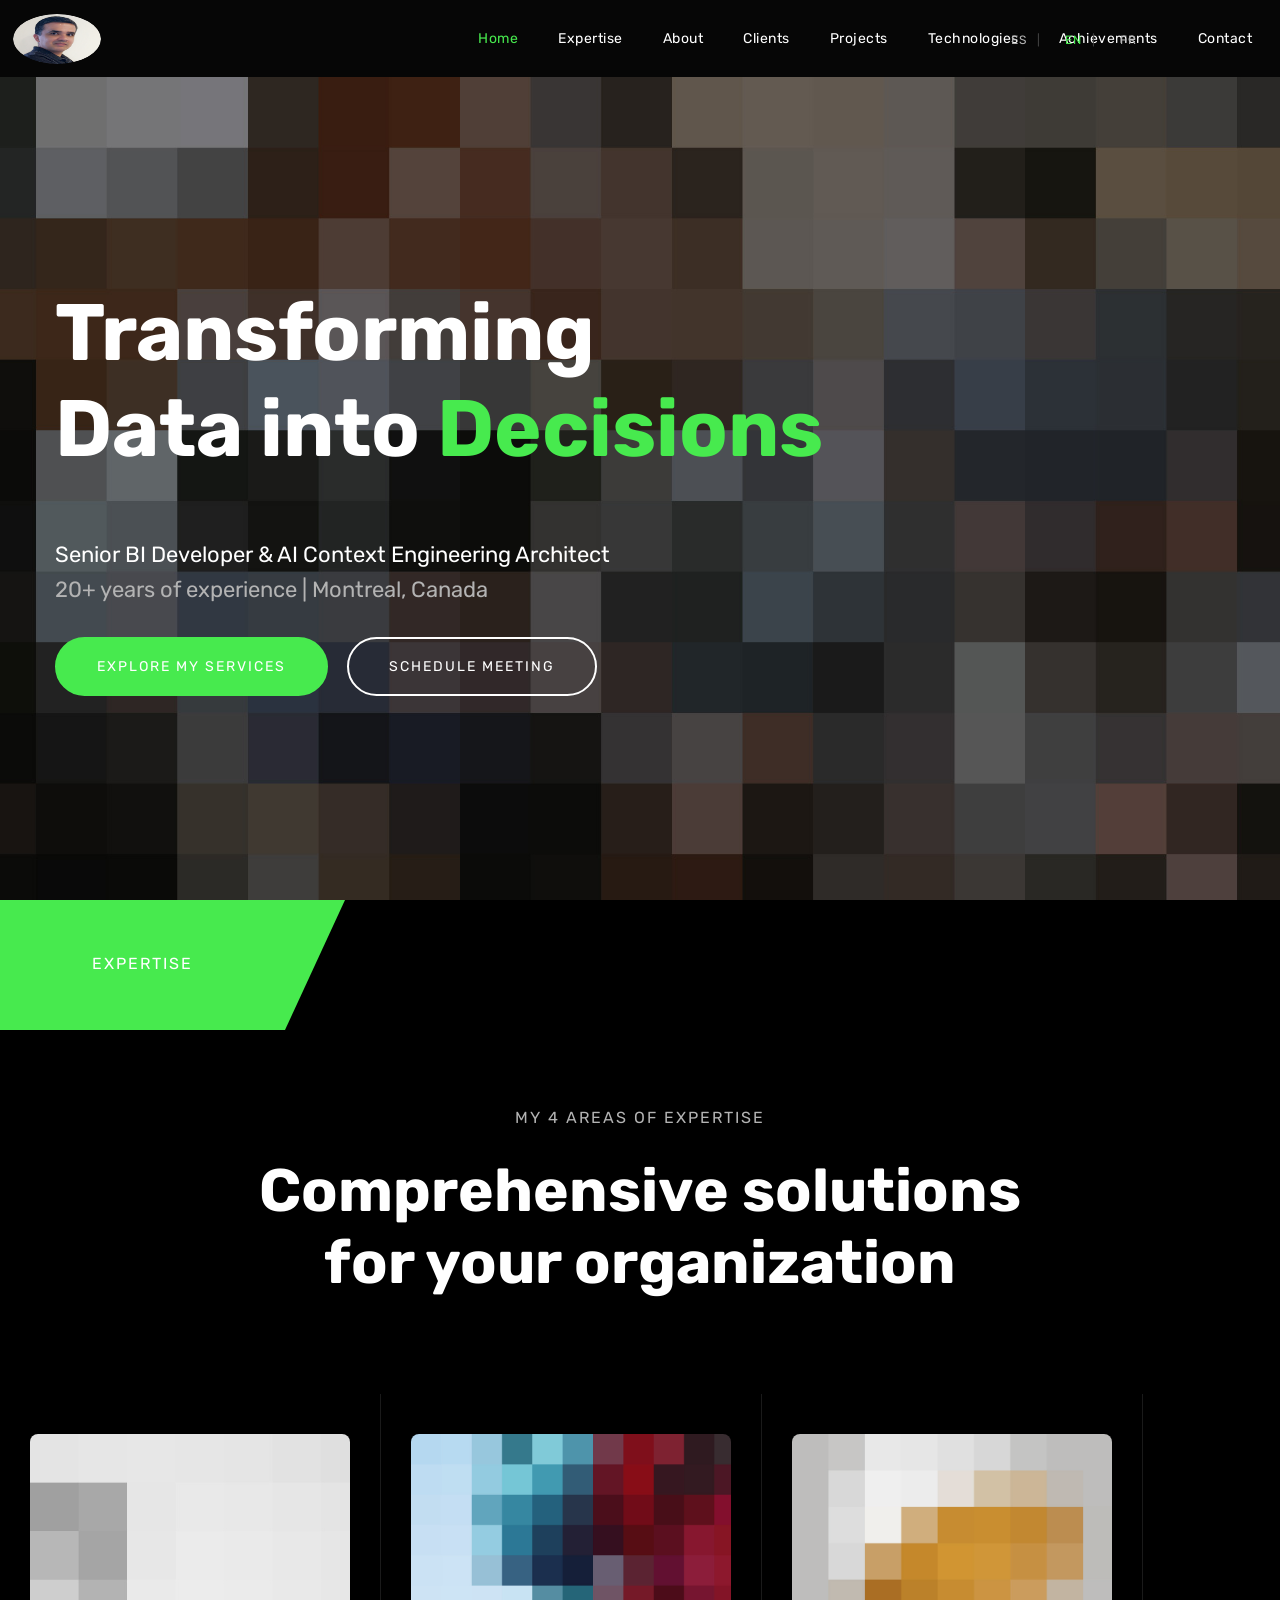
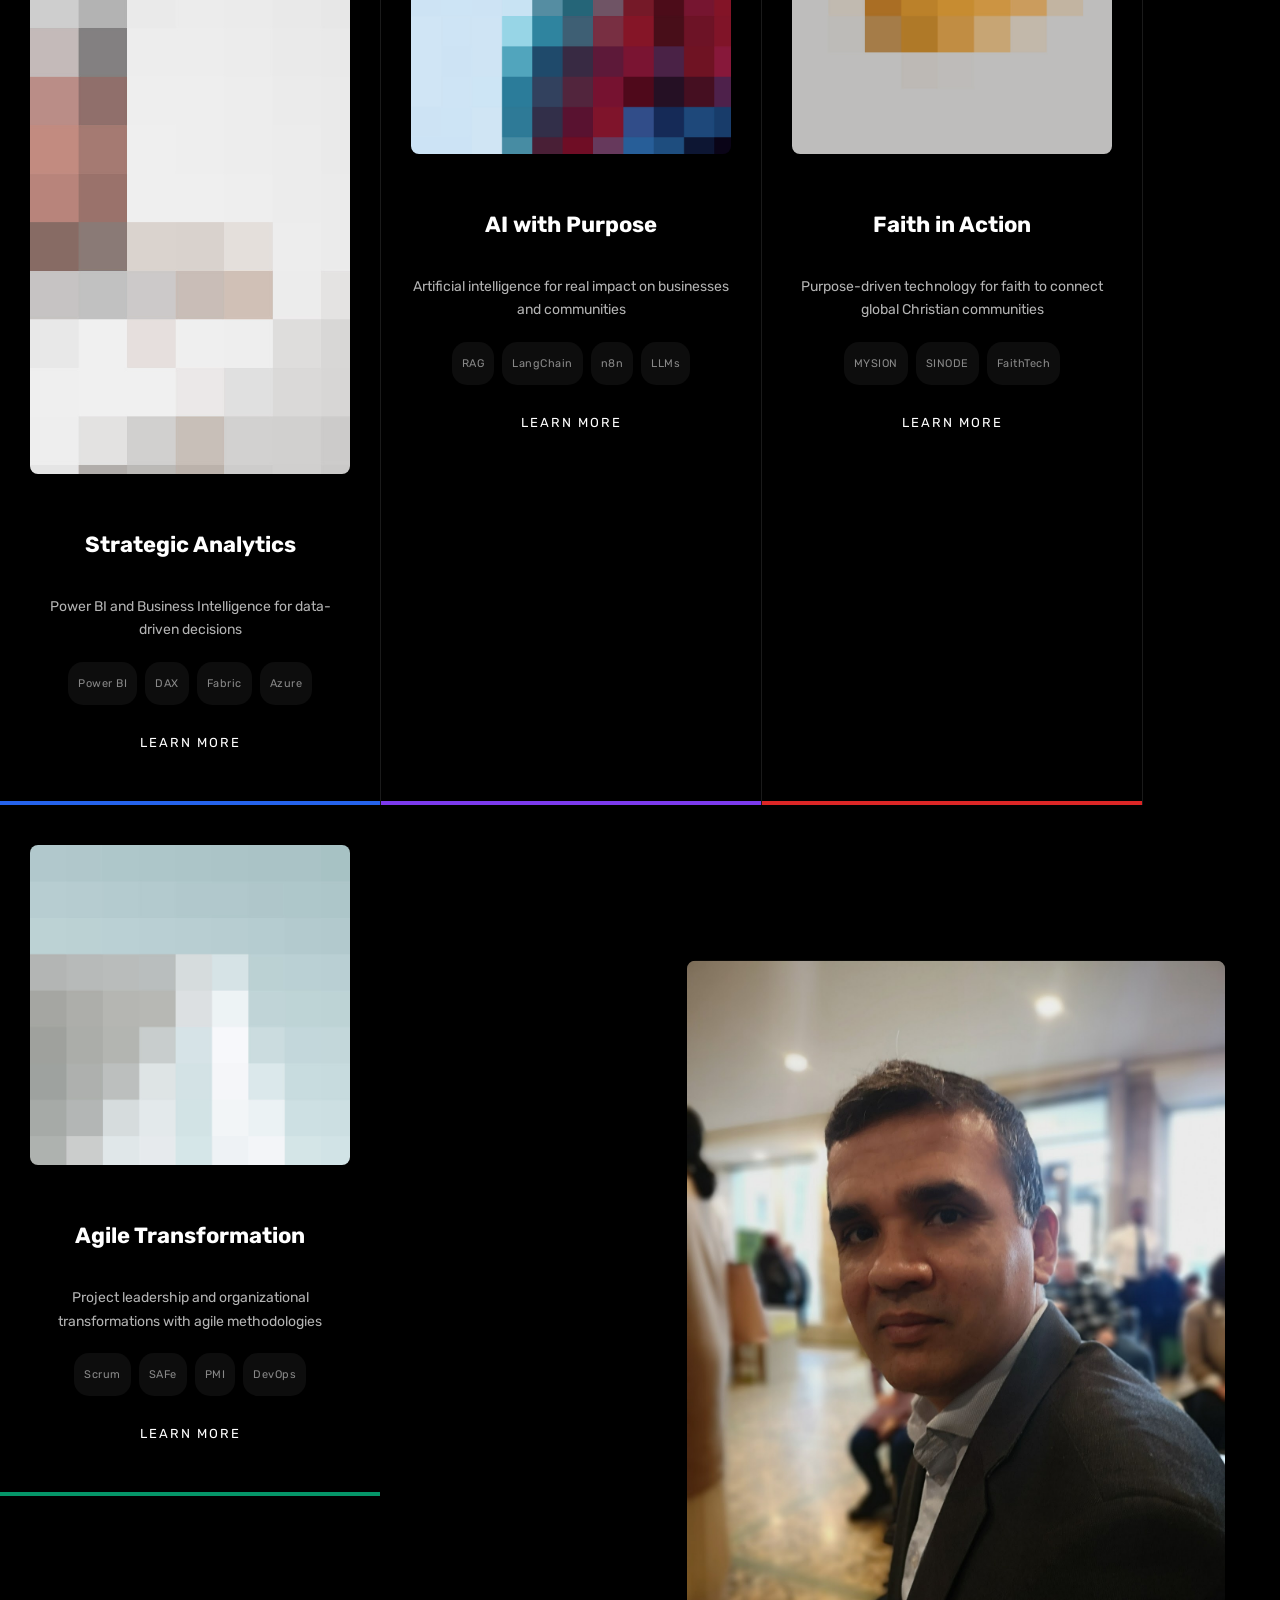
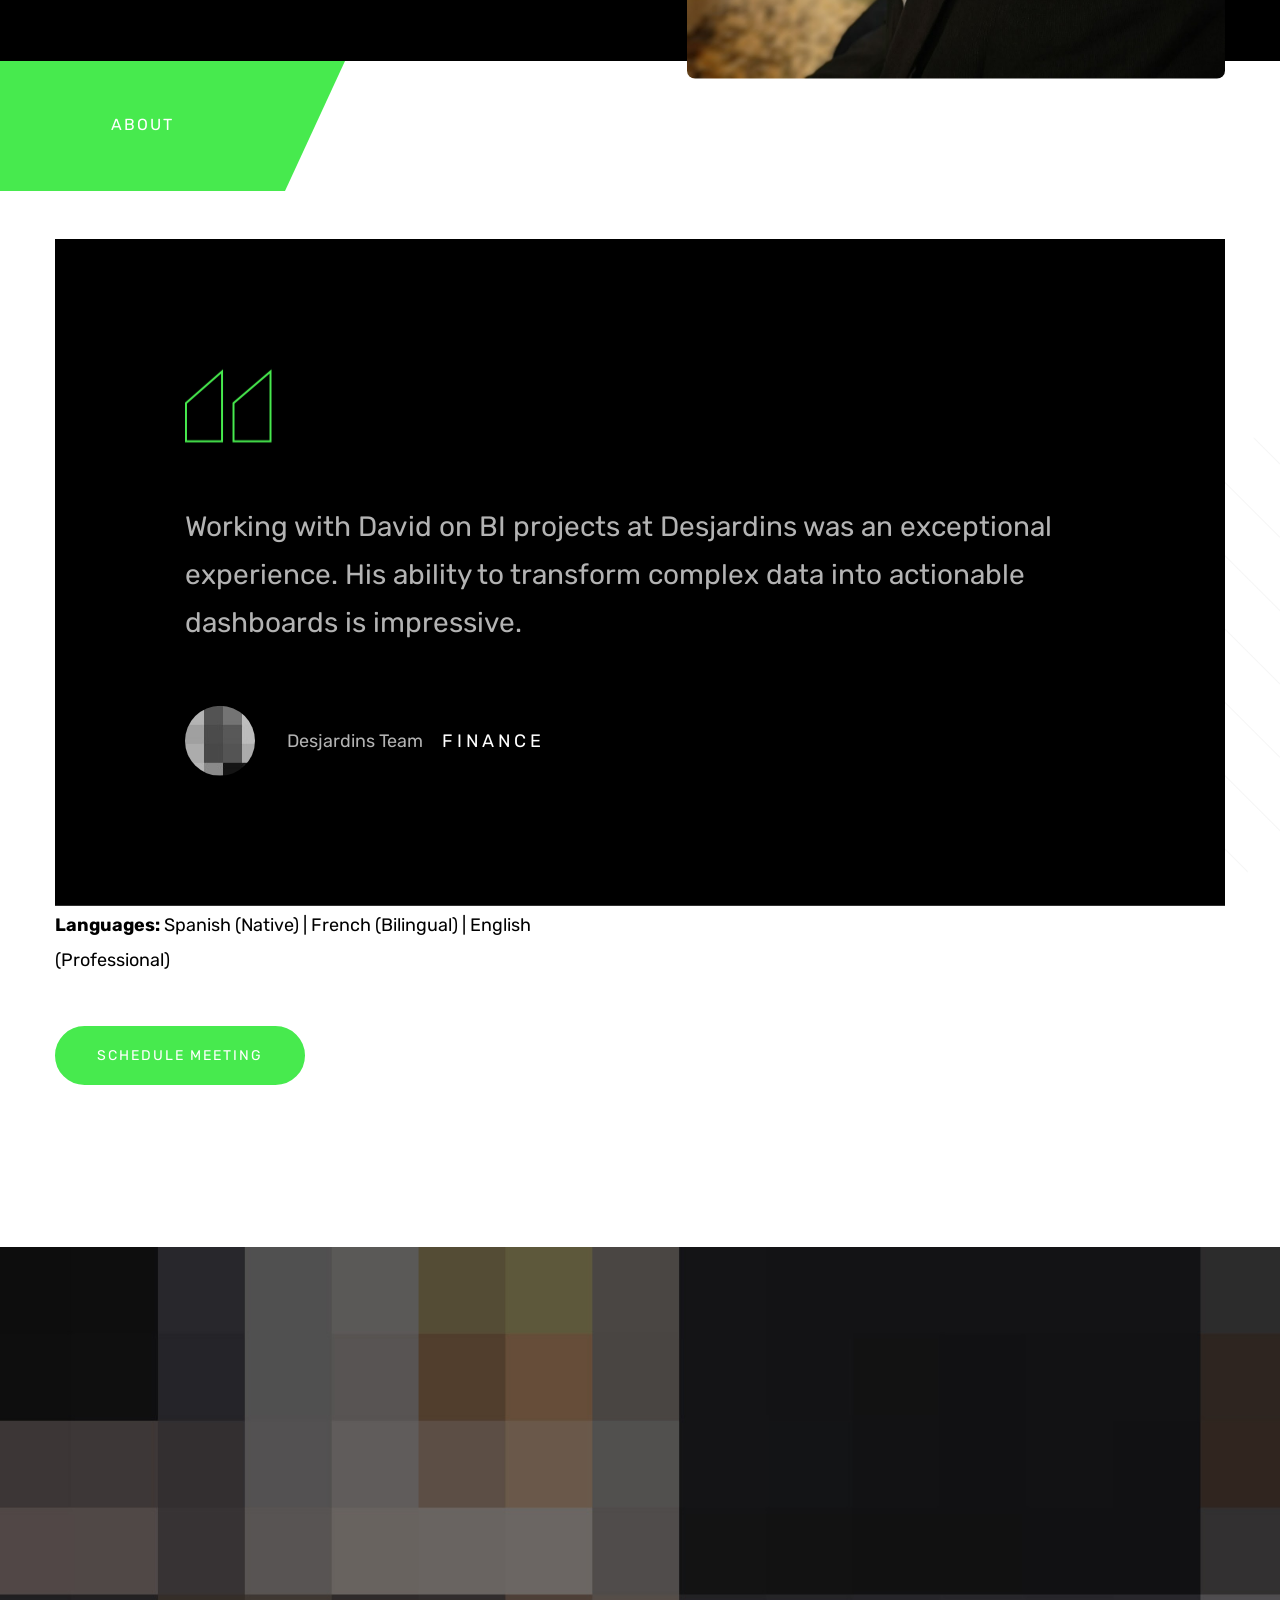
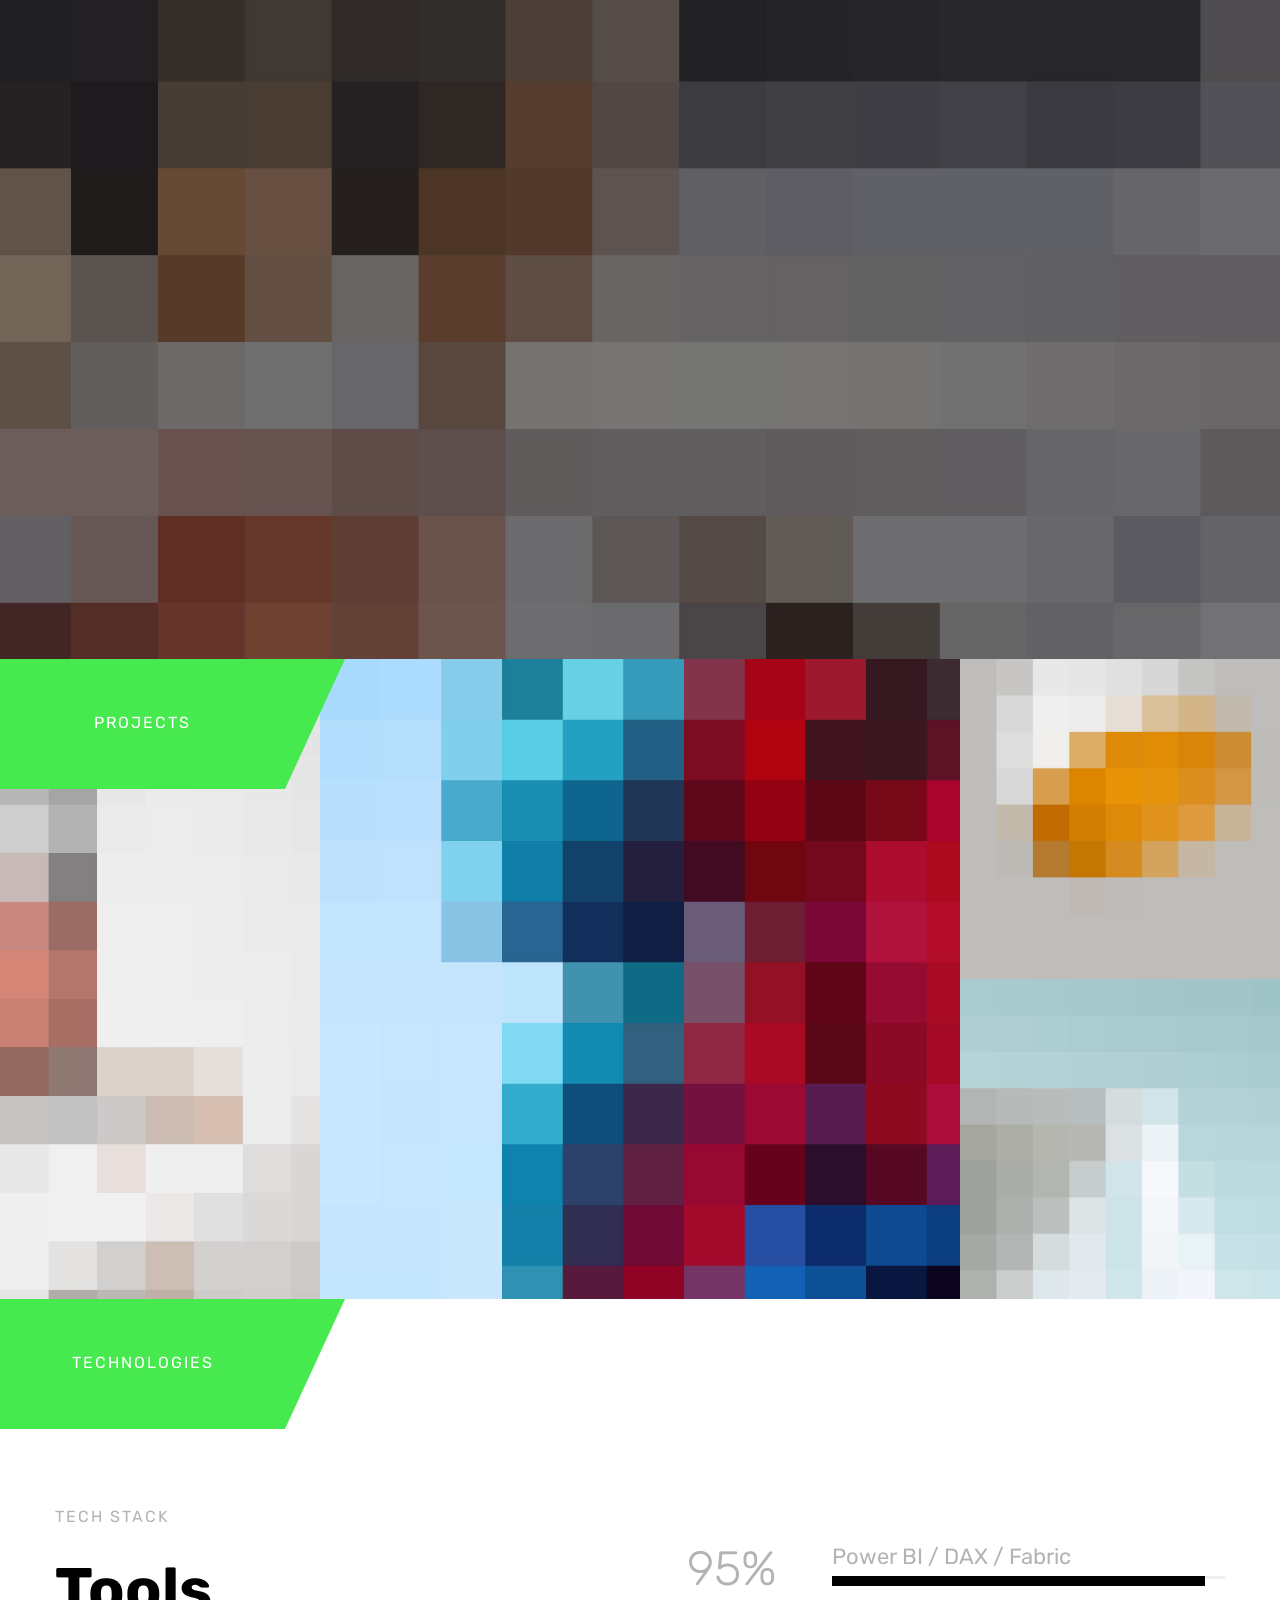
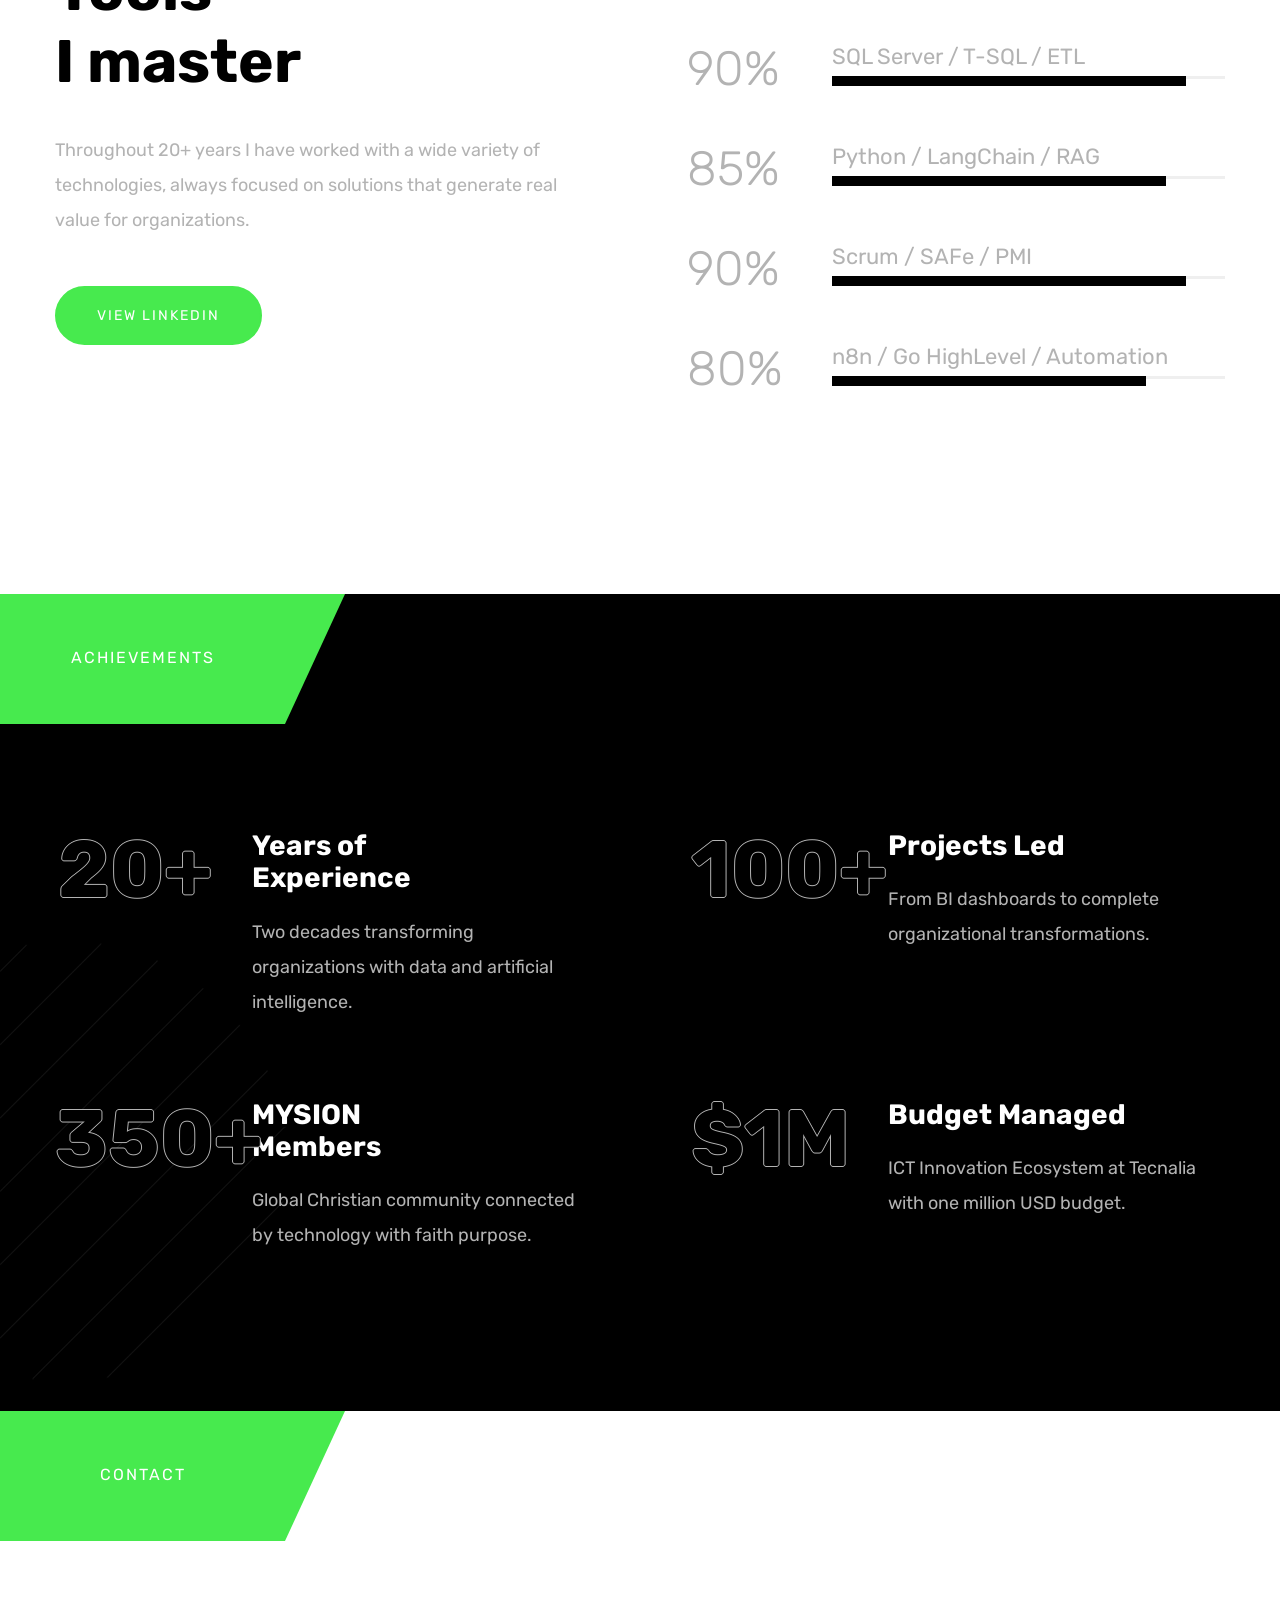
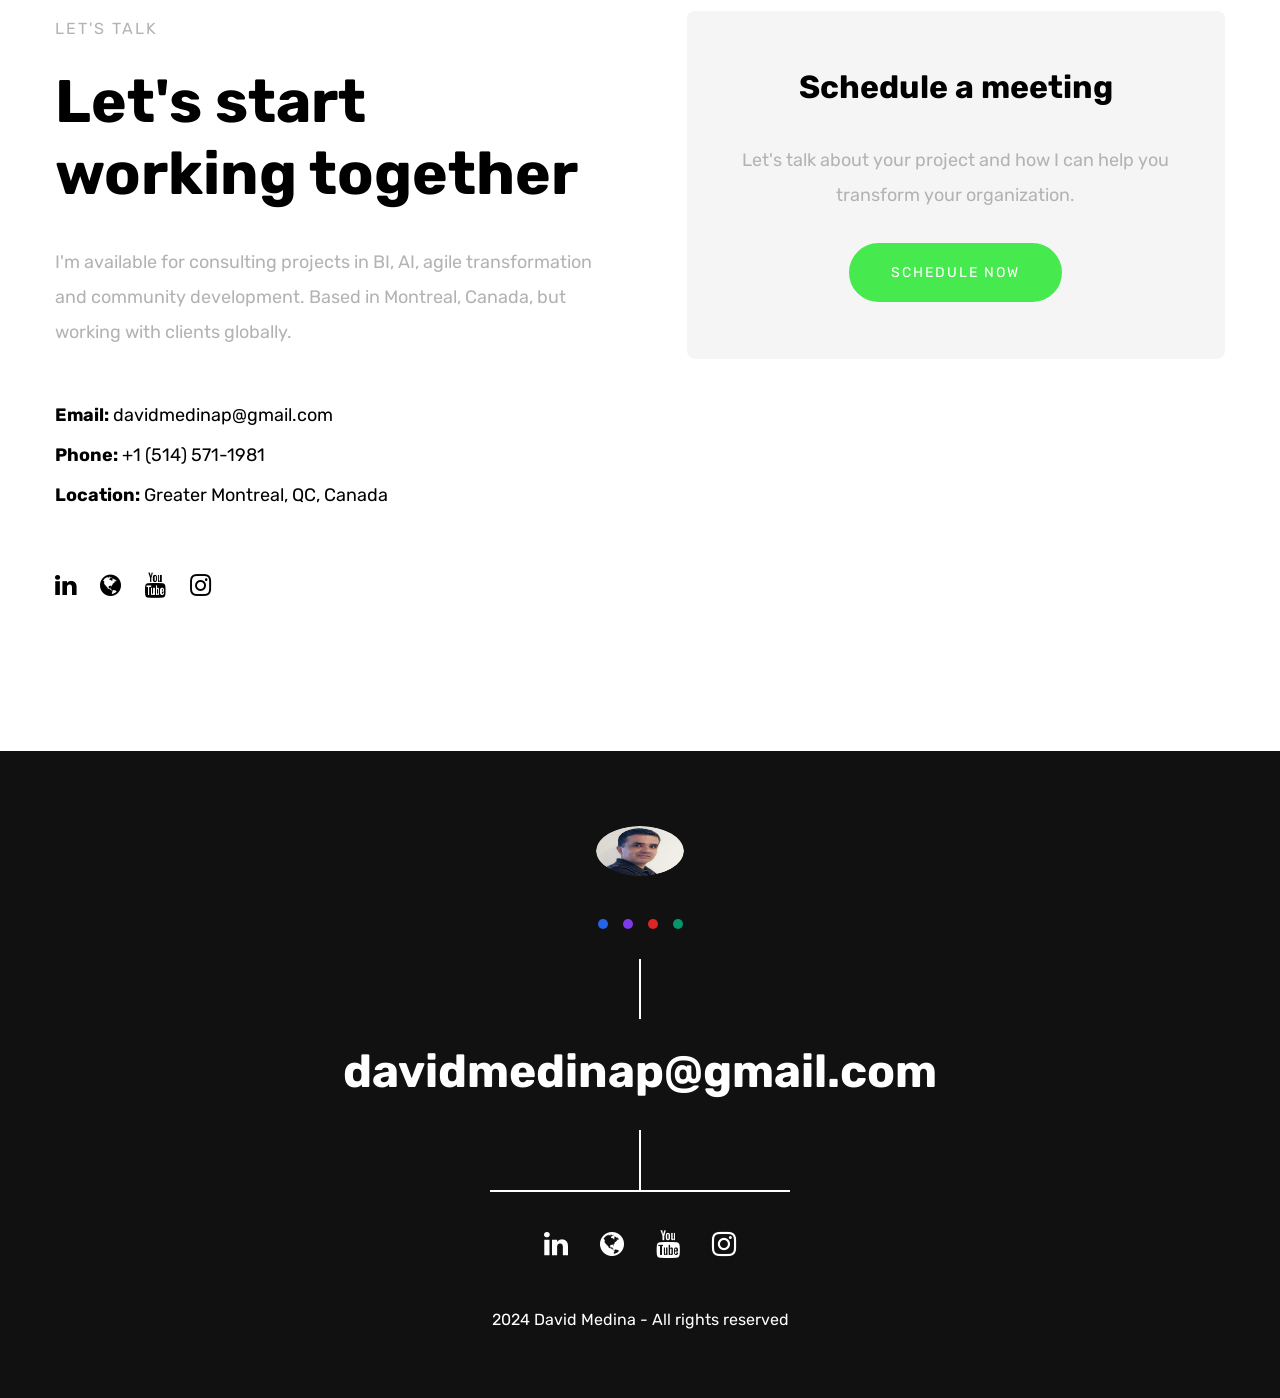
==== web-output/seppo-davidmedina/en/index.html @ 269b221d "Complete multi-language website with documentation and organization - Add complete Seppo-based websi" ====
<!DOCTYPE HTML>
<html lang="en">
    <head>
        <title>David Medina - Senior BI Developer & AI Architect</title>
        <meta charset="UTF-8" />
        <meta http-equiv="X-UA-Compatible" content="IE=edge">
        <meta name="viewport" content="width=device-width, initial-scale=1.0">
        <meta name="description" content="David Medina - Expert in Strategic Analytics, AI with Purpose, Faith in Action, and Agile Transformation. 20+ years of experience in Montreal, Canada.">
        <meta name="keywords" content="Power BI, Business Intelligence, AI, Machine Learning, Agile, Scrum, Data Analytics, Montreal">
        <meta name="author" content="David Medina">

        <link rel="shortcut icon" href="../assets/images/favicon.ico">
        <link href='https://fonts.googleapis.com/css?family=Rubik:400,700,700i' rel='stylesheet' type='text/css'>
        <link rel="stylesheet" type="text/css" href="../assets/css/style.css">
        <link rel="stylesheet" type="text/css" href="../assets/css/custom-david.css">

        <!--[if lt IE 9]>
                <script src="../assets/js/html5shiv.js"></script>
                <script src="../assets/js/respond.min.js"></script>
        <![endif]-->
    </head>

    <body class="page-template-onepage">

        <div class="site-wrapper">

            <div class="doc-loader">
                <img src="../assets/images/preloader.gif" alt="Loading">
            </div>

            <header class="header-holder">
                <div class="menu-wrapper center-relative relative">
                    <div class="header-logo">
                        <a href="index.html">
                            <img src="../assets/img/david/david-circle.png" alt="David Medina" style="border-radius: 50%;">
                        </a>
                    </div>

                    <div class="lang-selector">
                        <a href="../es/">ES</a>
                        <a href="../en/" class="active">EN</a>
                        <a href="../fr/">FR</a>
                    </div>

                    <div class="toggle-holder">
                        <div id="toggle">
                            <div class="first-menu-line"></div>
                            <div class="second-menu-line"></div>
                            <div class="third-menu-line"></div>
                        </div>
                    </div>

                    <div class="menu-holder">
                        <nav id="header-main-menu">
                            <ul class="main-menu sm sm-clean">
                                <li><a href="#home">Home</a></li>
                                <li><a href="#expertise">Expertise</a></li>
                                <li><a href="#about">About</a></li>
                                <li><a href="#clients">Clients</a></li>
                                <li><a href="#portfolio">Projects</a></li>
                                <li><a href="#skills">Technologies</a></li>
                                <li><a href="#milestones">Achievements</a></li>
                                <li><a href="#contact">Contact</a></li>
                            </ul>
                        </nav>
                    </div>
                    <div class="clear"></div>
                </div>
            </header>

            <div id="content" class="site-content center-relative">

                <!-- Home Section -->
                <div id="home" class="section no-page-title" style="background-image: url('../assets/images/hero_image_01.jpg');">
                    <div class="section-wrapper block content-1170 center-relative">
                        <div class="content-wrapper">
                            <h1 class="big-text">
                                Transforming<br>
                                Data into <span style="color: #47ea4e;">Decisions</span>
                            </h1>
                            <p style="color: #fff; font-size: 22px; margin-bottom: 30px;">
                                Senior BI Developer & AI Context Engineering Architect<br>
                                <span style="color: #b3b3b3;">20+ years of experience | Montreal, Canada</span>
                            </p>
                            <div class="button-holder text-left">
                                <a href="#expertise" class="button">EXPLORE MY SERVICES</a>
                                <a href="https://zcal.co/i/1mbSU6B9" target="_blank" class="button" style="background: transparent; border-color: #fff; color: #fff; margin-left: 15px;">SCHEDULE MEETING</a>
                            </div>
                        </div>
                    </div>
                </div>

                <!-- Expertise Section - 4 Fronts -->
                <div id="expertise" class="section">
                    <div class="page-title-holder">
                        <h3 class="entry-title">
                            EXPERTISE
                        </h3>
                    </div>
                    <div class="section-wrapper block center-relative" style="max-width: 100%; width: 100%;">
                        <div class="content-wrapper" style="max-width: 1400px; margin: 0 auto;">
                            <div style="text-align: center; margin-bottom: 60px;">
                                <p class="title-description-up">MY 4 AREAS OF EXPERTISE</p>
                                <h2 class="entry-title medium-text" style="color: #fff;">
                                    Comprehensive solutions<br>
                                    for your organization
                                </h2>
                            </div>

                            <div class="expertise-grid">
                                <!-- Front 1: Strategic Analytics -->
                                <div class="frente-card frente-analitica">
                                    <img src="../assets/images/portfolio_item_01.jpg" alt="Strategic Analytics" class="frente-image">
                                    <h4>Strategic Analytics</h4>
                                    <p>Power BI and Business Intelligence for data-driven decisions</p>
                                    <div class="frente-tags">
                                        <span class="frente-tag">Power BI</span>
                                        <span class="frente-tag">DAX</span>
                                        <span class="frente-tag">Fabric</span>
                                        <span class="frente-tag">Azure</span>
                                    </div>
                                    <a href="#portfolio" class="frente-link">LEARN MORE</a>
                                </div>

                                <!-- Front 2: AI with Purpose -->
                                <div class="frente-card frente-ia">
                                    <img src="../assets/images/portfolio_item_02.jpg" alt="AI with Purpose" class="frente-image">
                                    <h4>AI with Purpose</h4>
                                    <p>Artificial intelligence for real impact on businesses and communities</p>
                                    <div class="frente-tags">
                                        <span class="frente-tag">RAG</span>
                                        <span class="frente-tag">LangChain</span>
                                        <span class="frente-tag">n8n</span>
                                        <span class="frente-tag">LLMs</span>
                                    </div>
                                    <a href="#portfolio" class="frente-link">LEARN MORE</a>
                                </div>

                                <!-- Front 3: Faith in Action -->
                                <div class="frente-card frente-fe">
                                    <img src="../assets/images/portfolio_item_03.jpg" alt="Faith in Action" class="frente-image">
                                    <h4>Faith in Action</h4>
                                    <p>Purpose-driven technology for faith to connect global Christian communities</p>
                                    <div class="frente-tags">
                                        <span class="frente-tag">MYSION</span>
                                        <span class="frente-tag">SINODE</span>
                                        <span class="frente-tag">FaithTech</span>
                                    </div>
                                    <a href="#portfolio" class="frente-link">LEARN MORE</a>
                                </div>

                                <!-- Front 4: Agile Transformation -->
                                <div class="frente-card frente-agil">
                                    <img src="../assets/images/portfolio_item_04.jpg" alt="Agile Transformation" class="frente-image">
                                    <h4>Agile Transformation</h4>
                                    <p>Project leadership and organizational transformations with agile methodologies</p>
                                    <div class="frente-tags">
                                        <span class="frente-tag">Scrum</span>
                                        <span class="frente-tag">SAFe</span>
                                        <span class="frente-tag">PMI</span>
                                        <span class="frente-tag">DevOps</span>
                                    </div>
                                    <a href="#portfolio" class="frente-link">LEARN MORE</a>
                                </div>
                            </div>
                        </div>
                    </div>
                </div>

                <!-- About Section -->
                <div id="about" class="section" style="background-image: url('../assets/images/on_white_right.png'); background-color: #ffffff; background-position: right center; background-repeat: no-repeat;">
                    <div class="page-title-holder">
                        <h3 class="entry-title">
                            ABOUT
                        </h3>
                    </div>
                    <div class="section-wrapper block content-1170 center-relative">
                        <div class="content-wrapper">

                            <div class="one_half">
                                <p class="title-description-up">
                                    WHO I AM
                                </p>
                                <h2 class="entry-title medium-text">
                                    Transforming<br>
                                    organizations with data & AI
                                </h2>
                                <p>
                                    I'm David Medina, Senior BI Developer and AI Context Engineering Architect with over 20 years of experience. Canadian citizen originally from Colombia, currently based in Greater Montreal.
                                </p>
                                <p>
                                    My passion is creating solutions that generate real impact, combining data analytics with artificial intelligence and agile methodologies. I work on projects ranging from enterprise dashboards to AI-powered community platforms.
                                </p>
                                <br>
                                <p style="color: #000;">
                                    <strong>Languages:</strong> Spanish (Native) | French (Bilingual) | English (Professional)
                                </p>
                                <br>
                                <div class="button-holder text-left">
                                    <a href="https://zcal.co/i/1mbSU6B9" target="_blank" class="button">
                                        SCHEDULE MEETING
                                    </a>
                                </div>
                            </div>

                            <div class="one_half last" data-threshold="0 0" data-jarallax-element="120 0">
                                <img src="../assets/img/david/david3.jpg" alt="David Medina" style="border-radius: 8px;" />
                            </div>
                            <div class="clear"></div>
                        </div>
                    </div>
                </div>

                <!-- Clients Section - Testimonials -->
                <div id="clients" class="section no-page-title" style="background-image: url('../assets/images/quote_image_01.jpg');">
                    <div class="section-wrapper block content-1170 center-relative">
                        <div class="content-wrapper">
                            <div class="one" data-threshold="0 0" data-jarallax-element="120 0">
                                <script>
                                    var textSlider_speed = "3000";
                                    var textSlider_auto = "true";
                                    var textSlider_hover = "true";
                                </script>

                                <div class="text-slider-wrapper relative">
                                    <div class="text-slider-header-quotes"></div>
                                    <div id="textSlider" class="text-slider slider owl-carousel owl-theme">

                                        <div class="text-slide">
                                            <p class="text-slide-content">
                                                Working with David on BI projects at Desjardins was an exceptional experience. His ability to transform complex data into actionable dashboards is impressive.
                                            </p>
                                            <img class="text-slide-img" src="../assets/images/quote_image_03.jpg" alt="">
                                            <p class="text-slide-name">Desjardins Team</p>
                                            <p class="text-slide-position">FINANCE</p>
                                        </div>

                                        <div class="text-slide">
                                            <p class="text-slide-content">
                                                The BI platform with retention prediction that David implemented at Hydro-Quebec allowed us to make strategic decisions based on real data.
                                            </p>
                                            <img class="text-slide-img" src="../assets/images/quote_image_04.jpg" alt="">
                                            <p class="text-slide-name">Hydro-Quebec Team</p>
                                            <p class="text-slide-position">ENERGY</p>
                                        </div>

                                        <div class="text-slide">
                                            <p class="text-slide-content">
                                                The MYSION community has grown to over 350 members thanks to David's vision and leadership in combining technology with faith purpose.
                                            </p>
                                            <img class="text-slide-img" src="../assets/images/quote_image_02.jpg" alt="">
                                            <p class="text-slide-name">MYSION Community</p>
                                            <p class="text-slide-position">FAITH IN ACTION</p>
                                        </div>

                                    </div>
                                    <div class="clear"></div>
                                </div>
                            </div>
                        </div>
                    </div>
                </div>

                <!-- Portfolio Section - Projects -->
                <div id="portfolio" class="section no-padding">
                    <div class="page-title-holder">
                        <h3 class="entry-title">
                            PROJECTS
                        </h3>
                    </div>
                    <div class="section-wrapper block content-1170 center-relative">
                        <div class="content-wrapper">
                            <div id="portfolio-wrapper">
                                <div class="portfolio-load-content-holder"></div>
                                <div class="grid" id="portfolio-grid">
                                    <div class="grid-sizer"></div>

                                    <!-- SINODE -->
                                    <div id="p-item-1" class="grid-item element-item p_one_fourth">
                                        <a class="item-link" href="https://sinode.org" target="_blank">
                                            <img src="../assets/images/portfolio_item_01.jpg" alt="SINODE.ORG" />
                                            <div class="portfolio-text-holder">
                                                <p class="portfolio-desc">AI + FAITH + ANALYTICS + AGILE</p>
                                                <p class="portfolio-title">SINODE.ORG</p>
                                            </div>
                                        </a>
                                    </div>

                                    <!-- MYSION -->
                                    <div id="p-item-2" class="grid-item element-item p_one_half">
                                        <a class="item-link" href="https://mysion.co" target="_blank">
                                            <img src="../assets/images/portfolio_item_02.jpg" alt="MYSION.CO" />
                                            <div class="portfolio-text-holder">
                                                <p class="portfolio-desc">AI + FAITH + ANALYTICS + AGILE</p>
                                                <p class="portfolio-title">MYSION.CO - 350+ members</p>
                                            </div>
                                        </a>
                                    </div>

                                    <!-- Desjardins -->
                                    <div id="p-item-3" class="grid-item element-item p_one_fourth">
                                        <a class="item-link" href="#clients">
                                            <img src="../assets/images/portfolio_item_03.jpg" alt="Desjardins" />
                                            <div class="portfolio-text-holder">
                                                <p class="portfolio-desc">ANALYTICS + AGILE</p>
                                                <p class="portfolio-title">Desjardins - BI</p>
                                            </div>
                                        </a>
                                    </div>

                                    <!-- Hydro-Quebec -->
                                    <div id="p-item-4" class="grid-item element-item p_one_fourth">
                                        <a class="item-link" href="#clients">
                                            <img src="../assets/images/portfolio_item_04.jpg" alt="Hydro-Quebec" />
                                            <div class="portfolio-text-holder">
                                                <p class="portfolio-desc">ANALYTICS + AI + AGILE</p>
                                                <p class="portfolio-title">Hydro-Quebec - ML</p>
                                            </div>
                                        </a>
                                    </div>
                                </div>
                            </div>
                        </div>
                    </div>
                </div>

                <!-- Skills Section -->
                <div id="skills" class="section">
                    <div class="page-title-holder">
                        <h3 class="entry-title">
                            TECHNOLOGIES
                        </h3>
                    </div>
                    <div class="section-wrapper block content-1170 center-relative">
                        <div class="content-wrapper">

                            <div class="one_half ">
                                <p class="title-description-up">
                                    TECH STACK
                                </p>
                                <h2 class="entry-title medium-text">
                                    Tools<br>
                                    I master
                                </h2>
                                <p>
                                    Throughout 20+ years I have worked with a wide variety of technologies, always focused on solutions that generate real value for organizations.
                                </p>
                                <br>
                                <div class="button-holder text-left">
                                    <a href="https://www.linkedin.com/in/davidmedinap/" target="_blank" class="button">VIEW LINKEDIN</a>
                                </div>
                            </div>

                            <div class="one_half last">
                                <div class="skills-holder">

                                    <div class="skill-holder">
                                        <div class="skill-percent">95%</div>
                                        <div class="skill-text">
                                            <span>Power BI / DAX / Fabric</span>
                                            <div class="skill">
                                                <div class="skill-fill" data-fill="95%"></div>
                                            </div>
                                        </div>
                                    </div>

                                    <div class="skill-holder">
                                        <div class="skill-percent">90%</div>
                                        <div class="skill-text">
                                            <span>SQL Server / T-SQL / ETL</span>
                                            <div class="skill">
                                                <div class="skill-fill" data-fill="90%"></div>
                                            </div>
                                        </div>
                                    </div>

                                    <div class="skill-holder">
                                        <div class="skill-percent">85%</div>
                                        <div class="skill-text">
                                            <span>Python / LangChain / RAG</span>
                                            <div class="skill">
                                                <div class="skill-fill" data-fill="85%"></div>
                                            </div>
                                        </div>
                                    </div>

                                    <div class="skill-holder">
                                        <div class="skill-percent">90%</div>
                                        <div class="skill-text">
                                            <span>Scrum / SAFe / PMI</span>
                                            <div class="skill">
                                                <div class="skill-fill" data-fill="90%"></div>
                                            </div>
                                        </div>
                                    </div>

                                    <div class="skill-holder">
                                        <div class="skill-percent">80%</div>
                                        <div class="skill-text">
                                            <span>n8n / Go HighLevel / Automation</span>
                                            <div class="skill">
                                                <div class="skill-fill" data-fill="80%"></div>
                                            </div>
                                        </div>
                                    </div>
                                </div>
                            </div>
                            <div class="clear"></div>
                        </div>
                    </div>
                </div>

                <!-- Milestones Section -->
                <div id="milestones" class="section" style="background-image: url('../assets/images/on_black_left.png'); background-color: #000000; background-position: left bottom; background-repeat: no-repeat;">
                    <div class="page-title-holder">
                        <h3 class="entry-title">
                            ACHIEVEMENTS
                        </h3>
                    </div>
                    <div class="section-wrapper block content-1170 center-relative">
                        <div class="content-wrapper">
                            <ul class="milestones-holder">

                                <li class="milestone">
                                    <div class="milestone-info-left">
                                        <p class="milestone-num">20+</p>
                                    </div>
                                    <div class="milestone-info-right">
                                        <h5>Years of Experience</h5>
                                        <p class="milestone-text">
                                            Two decades transforming organizations with data and artificial intelligence.
                                        </p>
                                    </div>
                                </li>

                                <li class="milestone">
                                    <div class="milestone-info-left">
                                        <p class="milestone-num">100+</p>
                                    </div>
                                    <div class="milestone-info-right">
                                        <h5>Projects Led</h5>
                                        <p class="milestone-text">
                                            From BI dashboards to complete organizational transformations.
                                        </p>
                                    </div>
                                </li>

                                <li class="milestone">
                                    <div class="milestone-info-left">
                                        <p class="milestone-num">350+</p>
                                    </div>
                                    <div class="milestone-info-right">
                                        <h5>MYSION Members</h5>
                                        <p class="milestone-text">
                                            Global Christian community connected by technology with faith purpose.
                                        </p>
                                    </div>
                                </li>

                                <li class="milestone">
                                    <div class="milestone-info-left">
                                        <p class="milestone-num">$1M</p>
                                    </div>
                                    <div class="milestone-info-right">
                                        <h5>Budget Managed</h5>
                                        <p class="milestone-text">
                                            ICT Innovation Ecosystem at Tecnalia with one million USD budget.
                                        </p>
                                    </div>
                                </li>

                            </ul>
                        </div>
                    </div>
                </div>

                <!-- Contact Section -->
                <div id="contact" class="section">
                    <div class="page-title-holder">
                        <h3 class="entry-title">
                            CONTACT
                        </h3>
                    </div>
                    <div class="section-wrapper block content-1170 center-relative">
                        <div class="content-wrapper">
                            <div class="one_half ">
                                <p class="title-description-up">LET'S TALK</p>
                                <h2 class="entry-title medium-text">
                                    Let's start<br>
                                    working together
                                </h2>
                                <p>
                                    I'm available for consulting projects in BI, AI, agile transformation and community development. Based in Montreal, Canada, but working with clients globally.
                                </p>
                                <br>
                                <p style="color: #000; margin-bottom: 5px;"><strong>Email:</strong> davidmedinap@gmail.com</p>
                                <p style="color: #000; margin-bottom: 5px;"><strong>Phone:</strong> +1 (514) 571-1981</p>
                                <p style="color: #000; margin-bottom: 20px;"><strong>Location:</strong> Greater Montreal, QC, Canada</p>
                                <br>
                                <div class="social">
                                    <a href="https://www.linkedin.com/in/davidmedinap/" target="_blank">
                                        <span class="fa fa-linkedin"></span>
                                    </a>
                                </div>
                                <div class="social">
                                    <a href="https://mysion.co" target="_blank">
                                        <span class="fa fa-globe"></span>
                                    </a>
                                </div>
                                <div class="social">
                                    <a href="https://www.youtube.com/@mysion_comunidad/featured" target="_blank">
                                        <span class="fa fa-youtube"></span>
                                    </a>
                                </div>
                                <div class="social">
                                    <a href="https://www.instagram.com/mysionco/" target="_blank">
                                        <span class="fa fa-instagram"></span>
                                    </a>
                                </div>
                            </div>

                            <div class="one_half last ">
                                <div style="text-align: center; padding: 40px; background: #f5f5f5; border-radius: 8px;">
                                    <h3 style="color: #000; margin-bottom: 20px;">Schedule a meeting</h3>
                                    <p style="margin-bottom: 30px;">Let's talk about your project and how I can help you transform your organization.</p>
                                    <a href="https://zcal.co/i/1mbSU6B9" target="_blank" class="button" style="display: inline-block;">
                                        SCHEDULE NOW
                                    </a>
                                </div>
                            </div>
                            <div class="clear"></div>

                        </div>
                    </div>
                </div>
            </div>

            <!-- Footer -->
            <footer class="footer">
                <div class="footer-content center-relative">
                    <div class="footer-logo">
                        <img src="../assets/img/david/david-circle.png" alt="David Medina" style="border-radius: 50%;" />
                    </div>

                    <div class="frentes-mini">
                        <span style="background-color: #2563eb;" title="Strategic Analytics"></span>
                        <span style="background-color: #7c3aed;" title="AI with Purpose"></span>
                        <span style="background-color: #dc2626;" title="Faith in Action"></span>
                        <span style="background-color: #059669;" title="Agile Transformation"></span>
                    </div>

                    <div class="footer-logo-divider"></div>
                    <div class="footer-mail">
                        <a href="mailto:davidmedinap@gmail.com">davidmedinap@gmail.com</a>
                    </div>
                    <div class="footer-social-divider"></div>
                    <div class="social-holder">
                        <a href="https://www.linkedin.com/in/davidmedinap/" target="_blank">
                            <span class="fa fa-linkedin"></span>
                        </a>
                        <a href="https://mysion.co" target="_blank">
                            <span class="fa fa-globe"></span>
                        </a>
                        <a href="https://www.youtube.com/@mysion_comunidad/featured" target="_blank">
                            <span class="fa fa-youtube"></span>
                        </a>
                        <a href="https://www.instagram.com/mysionco/" target="_blank">
                            <span class="fa fa-instagram"></span>
                        </a>
                    </div>

                    <div class="copyright-holder">
                        2024 David Medina - All rights reserved
                    </div>
                </div>
            </footer>
        </div>

        <!--Load JavaScript-->
        <script src="../assets/js/jquery.js"></script>
        <script src="../assets/js/jquery.sticky.js"></script>
        <script src="../assets/js/tipper.js"></script>
        <script src="../assets/js/jarallax.js"></script>
        <script src="../assets/js/jarallax-element.min.js"></script>
        <script src='../assets/js/imagesloaded.pkgd.js'></script>
        <script src='../assets/js/jquery.fitvids.js'></script>
        <script src='../assets/js/jquery.smartmenus.min.js'></script>
        <script src='../assets/js/isotope.pkgd.js'></script>
        <script src='../assets/js/owl.carousel.min.js'></script>
        <script src='../assets/js/jquery.sticky-kit.min.js'></script>
        <script src='../assets/js/main.js'></script>
    </body>
</html>
---- web-output/seppo-davidmedina/assets/css/style.css ----
/*
    Template Name    : Seppo - Corporate One Page HTML Template - Demo 1
    Author           : CocoBasic
    Version          : 1.3        
*/

/* -------------------- Table of Content -------------------- */
/*
1. 3rd Part CSS Libraries
2. Global CSS
        2.1 Global Header Logo/Menu CSS	
        2.2 General Section CSS
        2.3 Columns CSS
        2.4 Button CSS
        2.5 Image/Text Slider CSS
3. Home Section CSS
4. Services Section CSS
5. About Section CSS
6. Clients Section CSS
7. News Section CSS
8. Portfolio Section CSS
        8.1 Single Portfolio
9. Pricing Section CSS
10. Team Section CSS
11. Skills Section CSS
12. Milestones Section CSS
13. Blog Page CSS
14. Single Post CSS
        14.1 Tipper CSS
15. Contact Section CSS
16. Footer CSS
17. Responsive CSS
-------------------------------------------------------------------*/


/* ===================================
    1. 3rd Part CSS Libraries
====================================== */

@import url("clear.css");
@import url("font-awesome.min.css");
@import url("sm-clean.css");
@import url("owl.carousel.min.css");
@import url("owl.theme.default.min.css");
@import url("common.css");



/* ===================================
    2. Global CSS
====================================== */

body {
    font-family: 'Rubik', sans-serif;
    font-size: 18px;
    line-height: 35px;
    font-weight: 400;
    color: #b3b3b3;
    background-color: #ffffff;
    overflow-x: hidden;
}

body a {
    text-decoration: none;
    color: #47ea4e;
    transition: color .3s ease;
}

body a:hover {
    color: #47ea4e; 
}

body p, 
body pre {
    margin-bottom: 13px;
}

.site-wrapper img {
    max-width: 100%;
    max-height: 100%;
    width: auto;
    height: auto;
}

.doc-loader {
    position: fixed;
    left: 0px;
    top: 0px;
    width: 100%;
    height: 100%;
    z-index: 99999;
    background-color: #000;
}

.doc-loader img {
    width: 100px;
    height: 100px;
    position: absolute;
    top: 50%;    
    left: 50%;
    transform: translate(-50%, -50%);
}

.content-1170 {
    width: 1170px;    
}

.content-960 {
    width: 960px;    
}

.content-570 {
    width: 570px;
}

.pagination-holder {
    margin: 60px 0;
}

.section-wrapper {
    position: relative;
    padding: 200px 0 115px 0;
}


/* ===================================
    2.1 Global Header Logo/Menu CSS
====================================== */

.header-holder {
    z-index: 99 !important;
    background-color: #060606;
    width: 100% !important;
    top: 0;
    position: fixed;
    -webkit-transform: translateZ(0);    
}

.sticky-wrapper {
    height: 77px !important;
}

.menu-wrapper {
    width: 98%;
    max-width: 1450px;
    min-height: 77px;
}

.header-logo {
    line-height: 0;
    font-size: 0;
    float: left;
    position: absolute;
    transform: translateY(-50%);
    top: 50%;
}

.header-logo img {
    width: 88px;
    height: 50px;
}

.menu-holder {
    float: right;
    max-width: 85%;
}

.toggle-holder {
    display: none;
    right: 10px;
    z-index: 1;
    position: absolute;
    top: 50%;
    transform: translateY(-50%);
}

#toggle:hover {
    cursor: pointer;
}

#toggle div {
    height: 3px;
    margin-bottom: 6px;
    background-color: #fff;
    width: 22px;
}

#toggle .second-menu-line {
    -webkit-transition: -webkit-transform 0.3s ease;
    transition: transform 0.3s ease;    
    -webkit-transform: translate3d(10px,0,0);
    transform: translate3d(10px,0,0);
}

#toggle:hover .second-menu-line {
    -webkit-transform: translate3d(0,0,0) !important;
    transform: translate3d(0,0,0) !important;
}

#toggle.on .second-menu-line {
    -webkit-transform: translate3d(-10px,0,0);
    transform: translate3d(-10px,0,0);
}

#toggle .third-menu-line{        
    margin-bottom: 5px;
}

#header-main-menu {
    display: inline-block;
}

.sm-clean .has-submenu {
    padding-right: 35px !important;
}

.sm-clean li a.menu-item-link {
    cursor: pointer;
    color: #ffffff;
}

.sm-clean a span.sub-arrow {
    right: 3px;
}

.sm-clean a.highlighted {
    padding: 15px;
}

.sm-clean a, 
.sm-clean a:hover, 
.sm-clean a:focus, 
.sm-clean a:active {
    font-size: 14px;
    font-weight: 400;
    transition: color .3s ease, 
        background-color .3s ease;
    padding: 15px;
    letter-spacing: 0.5px;
    color: #fff;
}

.sm-clean ul a, 
.sm-clean ul a:hover, 
.sm-clean ul a:focus, 
.sm-clean ul a:active {    
    font-size: 13px;
    line-height: 15px;
    padding: 10px;
    padding-top: 10px !important;
    padding-bottom: 10px !important;
}

.sm-clean {
    background-color: transparent;        
    padding: 15px 0;
}

body .sm-clean a:hover, 
body .main-menu.sm-clean .sub-menu li a:hover, 
body .sm-clean li.active a, 
body .sm-clean li.current-page-ancestor > a, 
body .sm-clean li.current_page_ancestor > a, 
body .sm-clean li.current_page_item > a {
    color: #47ea4e;
}

.sm-clean li {
    margin-right: 10px;
}

.sm-clean li:last-child {
    margin-right: 0;
}

.sm-clean ul {    
    background-color: #000;
}

.sm-clean a.has-submenu {
    padding-right: 24px;
}

.sub-menu a, 
.children a {
    padding-left: 15px !important;
}

.sub-menu .sub-menu, 
.children .children {
    padding-top: 8px;
}

.sub-menu .sub-menu a, 
.children .children a, 
.sub-menu .sub-menu a:hover, 
.children .children a:hover {
    padding-top: 10px !important;
}

@media (min-width: 925px) {

    .sm-clean ul a span.sub-arrow {
        margin-top: 0;
    }
    .sm-clean ul {
        padding: 8px 0;
    }
}

@media (max-width: 925px) {

    .sm-clean ul {
        background-color: #fff;
    }

}

.sm-clean > li:last-child > a, 
.sm-clean > li:last-child > *:not(ul) a, 
.sm-clean > li:last-child > ul, 
.sm-clean > li:last-child > ul > li:last-child > a, 
.sm-clean > li:last-child > ul > li:last-child > *:not(ul) a, 
.sm-clean > li:last-child > ul > li:last-child > ul, 
.sm-clean > li:last-child > ul > li:last-child > ul > li:last-child > a, 
.sm-clean > li:last-child > ul > li:last-child > ul > li:last-child > *:not(ul) a, 
.sm-clean > li:last-child > ul > li:last-child > ul > li:last-child > ul, 
.sm-clean > li:last-child > ul > li:last-child > ul > li:last-child > ul > li:last-child > a, 
.sm-clean > li:last-child > ul > li:last-child > ul > li:last-child > ul > li:last-child > *:not(ul) a, 
.sm-clean > li:last-child > ul > li:last-child > ul > li:last-child > ul > li:last-child > ul, 
.sm-clean > li:last-child > ul > li:last-child > ul > li:last-child > ul > li:last-child > ul > li:last-child > a, 
.sm-clean > li:last-child > ul > li:last-child > ul > li:last-child > ul > li:last-child > ul > li:last-child > *:not(ul) a, 
.sm-clean > li:last-child > ul > li:last-child > ul > li:last-child > ul > li:last-child > ul > li:last-child > ul {
    border-radius: 5px;
}


/* ===================================
    2.2 General Section CSS
====================================== */

.section {
    position: relative;    
}

.page-title-holder {
    position: absolute;
    top: 0;
    left: 0;
    background-color: #47ea4e;
    width: 285px;
    display: inline-block;
    z-index: 98;
    height: 130px;
}

.page-title-holder:after {
    content: "";
    width: 0;
    height: 0;
    border-style: solid;
    border-width: 130px 60px 0 0;
    border-color: #47ea4e transparent transparent transparent;
    position: absolute;
    top: 0;
    right: 0;
    transform: translateX(100%);
}

.section h3.entry-title {
    font-size: 16px;
    line-height: 149%;
    font-weight: 400;
    word-break: break-word;
    text-align: center;
    color: #fff;
    letter-spacing: 2px;
    margin-top: 32px;
}

.page .page-content {
    background-color: #fff;
    padding: 75px;    
}

.no-padding .section-wrapper {
    padding: 0 !important;
    width: 100%;
    max-width: 100%;
}

[data-jarallax-element] {
    z-index: 30 !important;
}

.medium-text {
    color: #000;
    font-size: 60px;
    line-height: 120%;
    font-weight: 700;
    padding-bottom: 35px;
}

.title-description-up {
    font-size: 16px;
    margin-bottom: 0;
    letter-spacing: 2px;
}

.info-text {
    font-size: 22px;
    line-height: 190%;
    color: #000;
}

.info-code-title {
    font-size: 16px;
    color: #000;
    letter-spacing: 2px;
    margin-bottom: 0;
    line-height: 120%;
}

.info-code-content, 
.info-code-content a {
    color: #b3b3b3;
    margin-bottom: 30px;
}

.tp-bullet-title {
    display: none !important;
}

.isotope.no-transition,
.isotope.no-transition .isotope-item,
.isotope .isotope-item.no-transition {    
    transition-duration: 0s;
}

.social {
    display: inline-block;
    font-size: 25px;
    margin-right: 20px;
}

body .social a {
    color: #000 !important;
    transition: all .3s ease;
}

body .social a:hover {
    opacity: 0.5;    
}


/* ===================================
    2.3 Columns CSS
====================================== */

.one_half,  
.one_third,  
.two_third,  
.three_fourth, 
.one_fourth {
    margin-right: 8%;
    float: left;
    position: relative;
    margin-bottom: 30px;
}

.last {
    margin-right: 0 !important;
    clear: right;
}

.one {    
    display: block;
    clear: both;    
    margin-bottom: 30px;
}

.one_half {
    width: 46%;
}

.one_third {
    width: 28%;
}

.two_third {
    width: 64%;
}

.one_fourth {
    width: 19%;
}

.three_fourth {
    width: 73%;
}

.one_half.margin-0 {
    width: 50%;
}

.one_third.margin-0 {
    width: calc(100% / 3);
}

.two_third.margin-0 {
    width: calc(100% / 3 * 2);
}

.one_fourth.margin-0 {
    width: 25%;
}

.three_fourth.margin-0 {
    width: 75%;
}


/* ===================================
    2.4 Button CSS
====================================== */

body a.button {
    display: inline-block;
    color: #fff;
    background-color: #47ea4e;
    text-align: left;
    padding: 10px 40px;
    cursor: pointer;
    vertical-align: middle;
    text-decoration: none;
    transition: all .2s linear;
    margin-bottom: 17px;
    border: 2px solid #47ea4e;
    border-radius: 50px;
    font-size: 14px;
    letter-spacing: 2px;
    box-sizing: border-box;
}

a.button:hover {
    background-color: transparent;
    color: #47ea4e;
}

a.button-dot {
    color: #fff !important;
    font-size: 16px;
    position: relative;
}

a.button-dot:hover {
    color: #fff;    
}

a.button-dot span {
    transition: .3s;
    display: inline-block;
    margin-left: 50px;
    letter-spacing: 2px;
}

a.button-dot:hover span {
    transform: translateX(-8px);
}

a.button-dot:before {
    content: "";
    width: 30px;
    height: 30px;
    border: 2px solid #fff;
    background: transparent;
    border-radius: 90%;
    top: -7px;
    position: absolute;
    transition: .3s;
}

a.button-dot:hover:before {
    width: calc(100% + 30px);
    height: 51px;
    border-radius: 50px;
    top: -18px;
}


/* ===================================
    2.5 Image/Text Slider CSS
====================================== */

.image-slider-wrapper {
    margin-bottom: 20px;
}

.single-post-header-content .image-slider-wrapper {
    margin-bottom: 0;
}

.owl-carousel .owl-stage-outer {
    height: auto !important;
}

.owl-theme .owl-dots {
    padding-top: 25px;
    line-height: 0;
}

.owl-theme .owl-dots .owl-dot span {
    margin: 0;
    background-color: rgba(255, 255, 255, 0.5);
    transition: all .2s ease;
    width: 17px;
    height: 17px;
    border-radius: 90%;
}

.owl-theme .owl-dots .owl-dot {
    border-radius: 90%;
    transition: all .3s ease;
    border: 2px solid #000;
    margin: 3px;
}

.owl-theme .owl-dots .owl-dot:hover span {
    background-color: #fff;
}

.owl-theme .owl-dots .owl-dot.active {
    background-color: #000;
}

.owl-theme .owl-dots .owl-dot.active span {
    background-color: transparent;
}

.text-slider-wrapper {
    font-size: 24px;
    line-height: 35px;
    background-color: #000;
    padding: 130px;
}

.text-slider-header-quotes {
    margin-bottom: 60px;
    background-image: url(../images/quotes_image.png);
    background-repeat: no-repeat;
    width: 87px;
    height: 74px;
    background-size: 87px 74px;
}

.text-slider-wrapper .text-slide {
    text-align: left;
    font-size: 28px;
    line-height: 170%;
    overflow: hidden;
}

.text-slider-wrapper .text-slide:after {
    content: "";
    display: table;
    clear: both;
}

.text-slider-wrapper .text-slide-name {
    font-size: 18px;
    line-height: 100%;
    margin: 0 12px 0 0;
    display: inline-block;
    vertical-align: middle;
}

.text-slider-wrapper .text-slide-position {
    font-size: 18px;
    line-height: 100%;
    letter-spacing: 4px;
    color: #fff;
    display: inline-block;
    vertical-align: middle;
    margin: 0;
}

.text-slider-wrapper img.text-slide-img {
    width: 70px !important;
    height: 70px;
    border-radius: 90%;
    display: inline-block;
    margin-right: 25px;
    vertical-align: middle;
}

.text-slide-content {
    margin-bottom: 60px;
}

.text-slider-wrapper .owl-nav {
    position: absolute;
    bottom: 10px;
    right: 0;
}

.text-slider-wrapper .owl-theme .owl-prev {
    background-image: url('images/nav_left.png') !important;
    background-color: transparent !important;
    font-size: 0;
    width: 30px;
    padding: 0;
    height: 30px;
    background-repeat: no-repeat !important;
    background-size: 30px !important;
    transition: .3s;
    opacity: 0.7;
    margin-right: 10px;
}

.text-slider-wrapper .owl-theme .owl-prev:hover {
    opacity: 1;
}

.text-slider-wrapper .owl-theme .owl-next {
    background-image: url('images/nav_right.png') !important;
    background-color: transparent !important;
    font-size: 0;
    width: 30px;
    padding: 0;
    height: 30px;
    background-repeat: no-repeat !important;
    background-size: 30px !important;
    transition: .3s;
    opacity: 0.7;
}

.text-slider-wrapper .owl-theme .owl-next:hover {    
    opacity: 1;
}

@-webkit-keyframes fadeIn {
    from {
        opacity: 0;
    }

    to {
        opacity: 1;
    }
}

@keyframes fadeIn {
    from {
        opacity: 0;
    }

    to {
        opacity: 1;
    }
}

.fadeIn {
    -webkit-animation-name: fadeIn;
    animation-name: fadeIn;
}

@-webkit-keyframes fadeOut {
    from {
        opacity: 1;
    }

    to {
        opacity: 0;
    }
}

@keyframes fadeOut {
    from {
        opacity: 1;
    }

    to {
        opacity: 0;
    }
}

.fadeOut {
    -webkit-animation-name: fadeOut;
    animation-name: fadeOut;
}


/* ===================================
    3. Home Section CSS
====================================== */

#home {    
    background-image: url(../images/hero_image_01.jpg);
    background-position: center center;
    background-size: cover;
    background-repeat: no-repeat;
    min-height: calc(100vh - 77px);    
    display: flex;
}

#home .section-wrapper {
    margin: auto;
    padding: 0;
}

h1.big-text {
    color: #fff;
    font-size: 80px;
    line-height: 120%;
    margin-bottom: 40px;
}


/* ===================================
    4. Services Section CSS
====================================== */

#services {
    background-image: url(../images/on_black_left.png);
    background-color: #000000;
    background-position: left bottom;
    background-repeat: no-repeat;
    background-size: auto;
}

.service-holder {
    margin: 25px 0;
}

.service-holder:after {
    content: "";
    display: block;
    clear: both;    
}

.service-txt h4 {
    font-size: 46px;
    color: #fff;
    font-weight: 700;
    line-height: 110%;
}

.service-num {
    font-size: 264px;
    font-weight: 700;
    color: #000000;
    text-shadow: -1px 0 #b3b3b3, 
        0 1px #b3b3b3, 
        1px 0 #b3b3b3, 
        0 -1px #b3b3b3;
    line-height: 100%;
    height: 165px;
    overflow: hidden;
    margin-bottom: -10px;
    -webkit-transform: translateZ(0);
}


/* ===================================
    5. About Section CSS
====================================== */

#about {
    background-image: url(../images/on_white_right.png);
    background-color: #ffffff;
    background-position: right center;
    background-repeat: no-repeat;
    background-size: auto;
}


/* ===================================
    6. Clients Section CSS
====================================== */

#clients {
    background-image: url(../images/quote_image_01.jpg);
    background-position: center center;
    background-repeat: no-repeat;
    background-size: cover;
}


/* ===================================
    7. News Section CSS
====================================== */

#news {
    background-image: url(../images/on_white_left.png);
    background-color: #ffffff;
    background-position: left center;
    background-repeat: no-repeat;
    background-size: auto;
}

.blog-holder-scode {
    margin-top: 0;
    width: 1370px;
    transform: translateX(-100px);
    text-align: center;
}

.blog-holder-scode article:nth-of-type(3n) {
    margin-right: 0;
}

.blog-item-holder-scode {
    margin: 30px 0;
    width: 27%;
    display: inline-block;
    margin-right: 8%;
    vertical-align: text-top;
    text-align: left;
}

.blog-item-holder-scode .excerpt {
    margin-top: 20px;
}

.blog-item-holder-scode h4 {
    padding: 0;
    margin: 35px 0;
}

.blog-item-holder-scode h4 a {
    color: #000 !important;
    font-size: 34px;
    line-height: 110%;
    font-weight: 700;
    transition: .3s;
    letter-spacing: -1px;
}

.blog-item-holder-scode h4 a:hover {
    opacity: 0.8;
}

.blog-item-holder-scode .post-thumbnail {
    overflow: hidden;
}

.latest-posts-background-featured-image-holder {
    width: 100%;
    height: 600px;
    background-repeat: no-repeat;
    background-size: cover;
    background-position: center center;
    transition: .3s;
}

.latest-posts-background-featured-image-holder:hover {
    opacity: 0.8;
    transform: scale(1.1);
}


/* ===================================
    8. Portfolio Section CSS
====================================== */

.grid {
    width: 100%;
    margin: 0 auto;
    overflow: hidden;
    position: relative;
    max-width: 100%;
    font-size: 0;
    line-height: 0;
}

.grid-sizer {
    width: 25%;
}

.grid-item {
    float: left;
    font-size: 0;
    line-height: 0;
    width: 100%;
    overflow: hidden;
}

.grid-item.p_one_fourth {
    width: 25%;
}

.grid-item.p_one_half {
    width: 50%;
}

.grid-item.p_three_fourth {
    width: 75%;
}

.grid-item.p_one {
    width: 100%;
}

.grid-item img {
    width: 100% !important;
    height: auto;
    display: block;    
}

.grid-item .entry-holder {
    text-align: center;
    background-color: #fff;
    padding: 50px 20px;
}

.grid-item a.item-link:after {
    content: "";
    display: block;
    position: absolute;
    width: 100%;
    height: 100%;
    background-color: #000;
    left: 0;
    top: 0;
    opacity: 0;
    transition: opacity .3s ease-in-out;
}

.portfolio-text-holder {
    color: #fff;
    position: absolute;
    bottom: 50px;
    left: 50px;
    display: inline-block;
    z-index: 1;
    opacity: 0;
    transition: all .3s ease;
}

.portfolio-title {
    font-size: 30px;
    line-height: 170%;
    margin-bottom: 0;
    font-weight: 700;
    color: #b3b3b3;
}

.portfolio-desc {
    font-size: 14px;
    line-height: 22px;
    color: #b3b3b3;
    letter-spacing: 2px;
    margin-bottom: 0;
}

.grid-item a.item-link:hover:after, 
.grid-item a.item-link:hover .portfolio-text-holder {
    opacity: 1;
}

.portfolio-content h1 {
    font-size: 44px;
    color: #000;
    line-height: 130%;
}

.portfolio-load-content-holder {
    opacity: 0;
    transform: translateY(70px);
    transition: all .5s ease;
    width: 1170px;
    max-width: 75%;
    margin: 0 auto;
}

.portfolio-load-content-holder.show {
    transform: translateY(0);
    opacity: 1;
}

.portfolio-load-content-holder.show.viceversa {
    opacity: 0;
    transform: translateY(70px);
}

.section.no-padding .portfolio-content-wrapper {
    padding: 195px 0 75px 0;
}    

.portfolio-content-wrapper {
    display: none;
}

.portfolio-content-wrapper.show {
    display: block;
}

#portfolio-grid {
    transition: all .5s ease;
    opacity: 1;
    transform: translateY(0px);
}

#portfolio-grid.hide {
    opacity: 0;
    transform: translateY(70px);    
}

.close-icon {
    background-image: url(../images/close-left-arrow.png);
    background-repeat: no-repeat;
    width: 70px;
    height: 70px;
    display: inline-block;
    margin-bottom: 20px;
    background-size: 40px;
    background-position: 50%;
    transition: all 0.3s ease;
    cursor: pointer;
    position: absolute;
    left: -100px;
    top: 195px;
}

.close-icon:hover {
    transform: translateX(-5px);
}


/* ===================================
    8.1 Single Portfolio
====================================== */

.portfolio-item-wrapper {
    margin-top: 100px;
    margin-bottom: 50px;
}


/* ===================================
    9. Pricing Section CSS
====================================== */

#pricing {
    background-image: url(../images/on_white_right.png);
    background-color: #ffffff;
    background-position: right bottom;
    background-repeat: no-repeat;
    background-size: auto;
}

.pricing-table {
    padding-bottom: 20px;
    background-color: #ffffff;
    margin-top: 30px;
    max-width: 350px;
    margin-left: auto;
    margin-right: auto;
    border: 2px solid #000;
    position: relative;
    text-align: left;
}

.pricing-wrapper {
    padding: 0 15%;
}

.pricing-table-title {
    color: #000;
    font-size: 21px;
    font-weight: 500;
    padding: 40px 0;
    margin-bottom: 25px;
}

.pricing-num {
    font-size: 200px;
    font-weight: 700;
    color: #ffffff;
    text-shadow: -1px 0 #b3b3b3, 
        0 1px #b3b3b3, 
        1px 0 #b3b3b3, 
        0 -1px #b3b3b3;
    line-height: 100%;
    margin-bottom: -10px;
    position: absolute;
    top: -50px;
    right: -9px;
    z-index: 1;
}

.pricing-num:before {
    content: "";
    width: 150px;
    background-color: white;
    position: absolute;
    right: 0;
    top: 0;
    height: 100%;
    z-index: -1;
}

.pricing-table-price {
    font-size: 100px;
    line-height: 120%;
    color: #47ea4e;
    font-weight: 700;
}

.pricing-table-desc {
    font-size: 16px;
    letter-spacing: 2px;
}

.pricing-table ul {
    padding: 0;
    list-style: none;
    margin-top: 25px;
}

.pricing-table ul li {
    padding: 10px 0;
    color: #000;
}

.pricing-list span.fa {
    color: #47ea4e;
    margin-right: 25px;
}

.pricing-list.included-no, 
.pricing-list.included-no span.fa {
    color: gray;
}

.pricing-list.included-no span.fa:before {
    content: "\f00d";
} 

.pricing-table-content-holder {
    margin-bottom: 40px;
}

.pricing-button {
    text-align: center;
}


/* ===================================
    10. Team Section CSS
====================================== */

#team {
    background-image: url(../images/on_black_left.png);
    background-color: #000000;
    background-position: left center;
    background-repeat: no-repeat;
    background-size: auto;
}

.member {
    text-align: center;
    margin: 70px 0;
}

.member img {
    display: inline-block;
    vertical-align: middle;
    max-width: 700px;
}

.member-content {
    margin-bottom: 35px;
}

.member-info {
    width: 380px;
    background-color: #fff;
    padding: 65px 110px;
    display: inline-block;
    vertical-align: middle;
    margin-left: -130px;
    text-align: left;
    position: relative;
    z-index: 31;
}

.member-right .member-info {
    margin-left: auto;
    margin-right: -130px;
}

.member-postition {
    margin: 0;
    font-size: 16px;
    letter-spacing: 2px;
}

.member-name {
    font-size: 48px;
    font-weight: 700;
    color: #000;
    line-height: 150%;
    margin-bottom: 35px;
    margin-top: -5px;
    padding: 0;
}

.member-social-holder {
    background: #47ea4e;
    padding: 25px 50px;
    position: absolute;
    bottom: -35px;
    left: -45px;
}

.member-right .member-social-holder {
    left: auto;
    right: -45px;    
}

.member-social-holder .social a {
    color: #fff !important;
}


/* ===================================
    11. Skills Section CSS
====================================== */

.skills-holder {
    position: relative;
    margin: 40px 0;
}

.skill-holder {
    margin-bottom: 30px;
}

.skill-holder:after {
    clear: both;
    display: block;
    content: "";
}

.skill-percent {
    font-size: 48px;
    line-height: 100%;
    font-weight: 100;
    width: 100px;
    display: inline-block;    
    vertical-align: text-top;
}

.skill {
    width: 100%;
    height: 3px;
    background-color: rgba(202, 202, 202, 0.3);
    margin-bottom: 30px;
}

.skill-text {
    display: inline-block;
    width: calc(100% - 145px);
    margin-right: 0;
    float: right;
    vertical-align: text-top;
}

.skill-fill {
    width: 100%;
    height: 10px;
    background-color: #000;
}

.skill-text span {
    font-size: 22px;
    line-height: 35px;
}


/* ===================================
    12. Milestones Section CSS
====================================== */

#millstones {
    background-image: url(../images/on_black_left.png);
    background-color: #000000;
    background-position: left bottom;
    background-repeat: no-repeat;
    background-size: auto;
}


ul.milestones-holder {
    padding: 0;
    list-style: none;
    margin: 0;
}

li.milestone {
    width: 45%;
    display: inline-block;
    margin: 30px 9% 30px 0;
}

li.milestone:nth-child(2n) {
    margin-right: 0;
}

li.milestone > div {
    display: inline-block;
    vertical-align: text-top;    
}

li.milestone h5 {
    color: #fff;
    max-width: 240px;
    padding-top: 0;
    line-height: 115%;
}

li.milestone .milestone-info-left {
    margin-right: 35px;
    text-align: right;
    width: 30%;
}

li.milestone .milestone-info-right {
    width: 62%;
}

p.milestone-num {
    font-size: 80px;
    line-height: 100%;
    font-weight: 700;
    position: relative;
    margin-bottom: 0;
    color: #000000;
    text-shadow: -1px 0 #b3b3b3, 
        0 1px #b3b3b3, 
        1px 0 #b3b3b3, 
        0 -1px #b3b3b3;
}



/* ===================================
    13. Blog Page CSS
====================================== */

body.blog {
    background-color: #fff;
}

.blog .site-content {    
    background-color: #fff;
}

.blog h1.entry-title {
    text-align: center;
    display: table;
    margin: 50px auto;
    font-family: 'Rubik', sans-serif;
    font-weight: 600;
    color: #fff;
    background-color: #f1576b;
    padding: 15px 25px;
    border-radius: 50px;
    font-size: 14px;
    line-height: 20px;
    text-transform: uppercase;
}

.blog-holder {
    width: 1170px;
    max-width: 95%;    
}

.blog-item-holder {
    margin: 120px 0;
    text-align: center;
    width: 800px;
    margin-left: auto;
    margin-right: auto;
}

.blog-item-wrapper {
    display: inline-block;
}

.blog-item-holder .excerpt {
    width: 700px;
    margin: 0 auto;
    max-width: 95%;
    margin-bottom: 30px;
    margin-top: 25px;
}

.blog-item-holder.has-post-thumbnail {
    width: 1170px;
    max-width: 100%;
}

.blog-item-holder.has-post-thumbnail .excerpt {
    width: 100%;
    max-width: 100%;
    margin-bottom: 60px;
}

.blog-item-holder .post-thumbnail {
    max-width: 590px;
    overflow: hidden;
    line-height: 0;
}

.post-thumbnail-image {
    transition: .3s;
}

.post-thumbnail-image:hover {
    opacity: 0.8;    
}

.blog-item-holder.has-post-thumbnail:nth-of-type(2n+1) .post-thumbnail {
    float: left;
    text-align: right;
}

.blog-item-holder.has-post-thumbnail:nth-of-type(2n+1) .entry-holder {
    float: left;
    position: relative;
    z-index: 31;
}

.blog-item-holder.has-post-thumbnail:nth-of-type(2n) .post-thumbnail {
    float: right;
    text-align: left;
    margin-right: 0;
}

.blog-item-holder.has-post-thumbnail:nth-of-type(2n) .entry-holder {
    float: right;    
    position: relative;
    z-index: 31;
}

.blog-item-holder.has-post-thumbnail .entry-holder {
    width: 430px;
    text-align: left;
    padding: 0 75px;
    background: #fff;
}

.blog-item-holder.has-post-thumbnail.is-smaller .entry-holder {
    margin-top: 40px;
}

.blog-item-holder h2.entry-title {
    display: block;
    font-weight: 700;
    font-size: 42px;
    line-height: 46px;
    padding-top: 0;
    word-break: break-word;
    letter-spacing: -2px;
}

.blog-item-holder h2.entry-title a {
    color: #000 !important;
    transition: .2s;
}

.blog-item-holder h2.entry-title a:hover {
    opacity: 0.8;
}

.blog-item-holder .cat-links ul {
    list-style: none;
    padding: 0;
    display: inline-block;
}

.blog-item-holder .cat-links ul li {
    display: inline-block;
}

.blog-item-holder .cat-links ul li a:after {
    content: ",";
    padding-right: 5px;
}

.blog-item-holder .cat-links ul li:last-child a:after {
    display: none
}

.blog-item-holder .cat-links ul a {
    color: #000000 !important;
    transition: .2s;
}

.blog-item-holder .cat-links ul a:hover {
    opacity: 0.8;
}

.blog-item-holder .entry-date.published, 
.blog-item-holder .cat-links {
    display: inline-block;
    font-size: 12px;
    margin-top: -10px;
    letter-spacing: 2px;
    text-transform: uppercase;
}

.blog-item-holder .cat-links:after {   
    content: "\2022";
    display: inline-block;
    margin: 0 7px 0 10px;
}

.blog-item-holder a.item-button {
    display: inline-block;
    color: #fff;
    background-color: #47ea4e;
    text-align: left;
    padding: 10px 40px;    
    cursor: pointer;
    vertical-align: middle;
    text-decoration: none;
    transition: all .2s linear;
    margin-bottom: 17px;
    border: 2px solid #47ea4e;
    border-radius: 50px;
    font-size: 14px;
    letter-spacing: 2px;
    box-sizing: border-box;
    margin-bottom: 0;
}

.blog-item-holder a.item-button:hover {
    background-color: #fff;
    color: #47ea4e;
}



/* ===================================
    14. Single Post CSS
====================================== */

.single .site-content {
    background-color: #fff;
}

.single-post-header-content {
    margin-bottom: 55px;
}

.single .post-info-wrapper {
    margin-bottom: 30px;
    font-size: 15px;
    color: #939393;
    width: 150px;
    margin-right: 200px;
    float: left;
    padding-top: 7px;
}

.single .post-info-wrapper a {
    color: #939393 !important;
}

.single .sticky-spacer {
    position: static !important;
    margin-bottom: 0 !important;
    max-width: 150px;
}

.single .entry-info {
    position: relative;
}

.single .entry-info > div {
    margin-bottom: 20px;
}

.single .entry-info div:last-child {
    margin-bottom: 0;
}

.single .entry-info .cat-links {
    margin-top: 5px;
}

.single .entry-info:after {
    content: "";
    width: 5px;
    height: 100%;
    position: absolute;
    right: -20px;
    top: -5px;
    background-color: #47ea4e;
}

.single .post-info-wrapper .text-holder {
    font-size: 10px;
    color: #000;
    letter-spacing: 2px;
    margin-bottom: 0;
    line-height: 15px;
}

.single article {
    padding-top: 75px;
}

.single h1.entry-title {
    font-weight: 700;
    font-size: 48px;
    line-height: 115%;
    margin-bottom: 10px;
    -ms-word-wrap: break-word;
    word-wrap: break-word;
    text-align: center;
    width: 720px;
    margin: 0 auto 30px;
    max-width: 95%;
    color: #000;
    padding-top: 0;
}

.single .entry-info div:last-of-type:after {
    display: none;
}

.single .entry-info ul {
    padding: 0;
    margin: 0;
    list-style: none;
    line-height: 150%;
}

.single .entry-info ul li {
    display: inline-block;
}

.single .entry-info .cat-links li:after {
    content: ",";
    padding-right: 5px;
}

.single .entry-info .cat-links ul li:last-child:after {
    display: none;
}

.single-post-featured-image {
    text-align: center;
    padding-bottom: 40px;
    width: 1300px;
    margin-left: auto;
    margin-right: auto;
    max-width: 95%;
}

.single .entry-content {
    font-size: 15px;
    line-height: 30px;
    color: #000;
    width: 680px;
    float: left;
}

.single .nav-links {
    transform: translateY(70px);
    margin-top: 35px;
    margin-bottom: 50px;
}

.single .nav-links > a {
    background-color: #47ea4e;
    padding: 26px 30px 24px;
    margin: 0;
    display: inline;
    color: #fff !important;
    transition: .3s;
}

.single .nav-links > a:hover {
    background-color: #73f473;
}


/* ===================================
   14.1 Tipper CSS
====================================== */

.tipper {
    width: 100%;
    min-height: 1px;
    position: absolute;
    top: -999px;
    left: -999px;
    z-index: 9999;
    opacity: 0;
    pointer-events: none;
    transition: opacity 0.15s linear;
    max-width: 500px;
}

.tipper-visible {
    opacity: 1;
}

.tipper-content {
    background: #111;
    border-radius: 3px;
    color: #fff;
    display: block;
    float: left;
    font-size: 22px;
    margin: 0;
    padding: 10px 15px;
    position: relative;
    line-height: 28px;
    font-weight: 700;
    text-align: center;
}

.tipper-caret {
    width: 0;
    height: 0;
    content: '';
    display: block;
    margin: 0;
    position: absolute;
}

.tipper-left .tipper-content {
    box-shadow: -1px 0 5px rgba(0, 0, 0, 0.35);
}


/* ===================================
    15. Contact Section CSS
====================================== */

.contact-form {
    max-width: 100%;
    margin: 0 auto;
    font-size: 22px;
    color: #000;
}

.contact-form p {
    margin-bottom: 0 !important;
}

.contact-form input[type=text], 
.contact-form input[type=email], 
.contact-form textarea {
    font-family: 'Rubik', sans-serif;
    font-weight: 500;
    border: 0;
    font-size: 15px;
    padding: 5px 0;
    width: 100%;
    line-height: 25px;
    color: #000;
    margin-bottom: 35px;
    text-indent: 10px;
    background-color: transparent;
    border-bottom: 3px solid;
}

.contact-form textarea {
    height: 150px;
}

.contact-form input[type=text]::placeholder, 
.contact-form input[type=email]::placeholder, 
.contact-form textarea::placeholder {
    font-family: 'Rubik', sans-serif;
    color: #000;
    font-weight: 500;
    font-size: 15px;
    line-height: 25px;
    opacity: 1;
}

.contact-form input[type=text]:ms-input-placeholder, 
.contact-form input[type=email]:ms-input-placeholder, 
.contact-form textarea:ms-input-placeholder {
    font-family: 'Rubik', sans-serif;
    color: #000;
    font-weight: 500;
    font-size: 15px;
    line-height: 25px;    
}

.contact-form input[type=text]::ms-input-placeholder, 
.contact-form input[type=email]::ms-input-placeholder, 
.contact-form textarea::ms-input-placeholder {
    font-family: 'Rubik', sans-serif;
    color: #000;
    font-weight: 500;
    font-size: 15px;
    line-height: 25px;
}

.contact-form input[name="your-name"] {
    margin-top: 0;    
}

.contact-submit-holder {
    position: relative;
    margin-bottom: 25px;
}

.contact-form input[type=submit] {
    color: #fff;
    background-color: #47ea4e;
    text-align: center;
    padding: 10px 40px;    
    cursor: pointer;
    vertical-align: middle;
    text-decoration: none;
    transition: all .2s linear;
    margin-bottom: 17px;
    display: block;
    width: 100%;
    line-height: 35px;
    border: 2px solid #47ea4e;
    border-radius: 50px;
    font-size: 14px;
    letter-spacing: 2px;
    box-sizing: border-box;
}

.contact-form input[type=submit]:hover {
    background-color: #fff;
    color: #47ea4e;
}


/* ===================================
    16. Footer CSS
====================================== */

footer a {
    color: #fff;
}

footer ul {
    list-style: none;
    padding-left: 0;
    margin-left: 0;
}

.footer {
    font-size: 16px;
    line-height: 36px;
    padding-top: 75px;
    padding-bottom: 60px;
    clear: both;
    color: #fff;
    text-align: center;
    background-repeat: no-repeat;
    background-size: contain;
    background-position: center top;
    background-color: #111;
}

.footer-content {    
    width: 900px;
}

.footer-logo img {
    width: 88px;
    height: 50px;
    margin-bottom: 30px;
}

.footer-logo-divider {
    position: relative;
    height: 60px;
    margin-bottom: 30px;
}

.footer-logo-divider:before {
    content: "";
    width: 2px;
    height: 60px;
    background-color: #fff;
    position: absolute;
    top: 0;
    left: calc(50% - 1px);
}

.footer-mail {
    font-size: 46px;
    margin-bottom: 35px;
    line-height: 100%;
    font-weight: 700;
}

.footer-social-divider {
    position: relative;
    height: 62px;
    margin-bottom: 35px;
}

footer .footer-social-divider:after {
    content: "";
    position: absolute;
    width: 300px;
    height: 2px;
    background-color: white;
    left: calc(50% - 150px);
    bottom: 0;
}

footer .footer-social-divider:before {
    content: "";
    position: absolute;
    width: 2px;
    height: 60px;
    background-color: white;
    left: calc(50% - 1px);
    top: 0;
}

.social-holder {
    margin-bottom: 35px;
}

.social-holder a {
    font-size: 28px;
    margin-right: 25px;
}

.social-holder a:last-of-type {
    margin: 0;
}



/* ===================================
    17. Responsive CSS
====================================== */


@media screen and (max-width: 1600px) { 

    .content-1170, 
    .content-960, 
    .content-570 {
        max-width: 95%;
    }               

}

@media screen and (max-width: 1366px) { 

    .blog-holder-scode {
        width: 100%;
        transform: none;
    }

    .blog-item-holder-scode {
        width: 29%;
        margin-right: 5%;
    }

    .blog-item-holder-scode h4 a {
        font-size: 32px;
    }
}

@media screen and (max-width: 1360px) { 

    .blog-item-holder.has-post-thumbnail .entry-holder {
        width: 340px;
    }

}

@media screen and (max-width: 1270px) {

    .member-info {    
        padding: 65px 80px;    
    }

}

@media screen and (max-width: 1220px) {

    blockquote {    
        font-size: 17px;
        line-height: 28px;    
    }    

}

@media screen and (max-width: 1024px) {   

    .sm-clean li {
        margin-right: 8px;
    }

    .sm-clean a, 
    .sm-clean a:hover, 
    .sm-clean a:focus, 
    .sm-clean a:active, 
    .sm-clean a.highlighted {
        padding: 15px 8px;
    }

    .blog-holder, 
    .footer-content {
        width: 100%;
    }            

    .single .post-info-wrapper {
        width: 100%;
        text-align: center;
        float: none;
    }

    .single .sticky-spacer {
        width: 100% !important;
        height: auto !important;
        max-width: 100%;
    }

    .single .entry-info {
        position: relative !important;
        top: 0 !important;
    }

    .single .entry-info:after {
        display: none;
    }

    .single .sticky-spacer .entry-info > div {
        display: inline-block;
        margin: 10px 25px;
    }

    .single .entry-content {
        float: none;
        margin-left: auto;
        margin-right: auto;   
        max-width: 95%;     
    }

    .one_half,  
    .one_third,  
    .two_third,  
    .one_fourth,
    .three_fourth {
        margin-right: 6%;   
    }

    .one_half {
        width: 47%;
    }

    .one_third {
        width: calc(88% / 3);
    }

    .two_third {
        width: calc(194% / 3);
    }

    .one_fourth {
        width: calc(82% / 4);
    }

    .three_fourth {
        width: calc(318% / 4);
    }

    .section h3.entry-title {
        margin-bottom: 0 !important;        
    }        

    .sticky-spacer {
        height: auto !important;
        width: auto !important;
        position: relative !important;
    }

    .blog-item-holder-scode {
        width: 27%;
    }

    .latest-posts-background-featured-image-holder {
        height: 350px;
    }                

    .pricing-wrapper {
        padding: 0 10%;
    }

    li.milestone {
        text-align: center;
    }

    li.milestone .milestone-info-left {
        margin: 0 auto;
        display: block;
        width: 100%;
        text-align: center;
    }

    li.milestone h5 {
        max-width: 100%;
    }

}

@media screen and (max-width: 1020px) {   

    #header-main-menu {
        padding-bottom: 70px;
    }

    .menu-wrapper {
        width: 95%;
    }

    .main-menu ul {
        width: 12em;
    }        

    .toggle-holder {
        display: block;
    }

    .sm-clean li {
        margin: 0 auto !important;
        border: 0;
    }

    .sm-clean a.has-submenu {
        display: inline-block;
    }

    .menu-holder {
        position: fixed;
        text-align: center;
        background-color: #000000;
        right: -100%;
        top: 77px;
        transition: right .3s ease;
        height: 100%;
        width: 300px;
        overflow: auto;
        max-width: 100%;
    }    

    .header-holder {
        -webkit-transform: none;
    }

    .menu-holder.show {
        right: 0;
    }

    .sm-clean ul ul a, 
    .sm-clean ul ul a:hover, 
    .sm-clean ul ul a:focus, 
    .sm-clean ul ul a:active {
        border: none;
    }

    .sm-clean a span.sub-arrow {
        background: transparent;
    }

    .sm-clean a, 
    .sm-clean a:hover, 
    .sm-clean a:focus, 
    .sm-clean a:active, 
    .sm-clean a.highlighted {
        padding: 10px 18px 10px 18px;
        padding-left: 10px !important;
        margin-bottom: 5px;
    }     

    h1.big-text {
        text-align: center;
        font-size: 60px;        
    }

    .section-wrapper {
        padding-bottom: 70px;
    }

    .single article {
        padding-top: 35px;
    }

    .single h1.entry-title {    
        font-size: 38px;
        line-height: 44px;
    }       

    .single-post-header-content {
        margin-bottom: 35px;
    }

    .single-post .right-content-wrapper {
        float: none;
        width: 100%;
    }

    .tipper {
        display: none !important;
    }

    .blog-item-holder {
        width: 100%;
        padding: 5px 0;
        float: none;
    }

    .blog-item-wrapper {
        display: block;
    }

    .blog-item-holder:first-of-type {
        margin-top: 30px;
    }

    .blog-item-holder h2.entry-title {
        max-width: 800px;
        margin-left: auto;
        margin-right: auto;
    }

    .blog-item-holder.has-post-thumbnail .excerpt {
        max-width: 700px;
        margin-bottom: 30px;
    }

    .blog-item-holder .post-thumbnail {
        float: none !important;
        text-align: center !important;
        margin-left: auto !important;
        margin-right: auto !important;
        margin-bottom: 30px;
        width: 95%;        
        margin-top: 0;
    }

    .blog-item-holder.has-post-thumbnail .entry-holder {
        float: none !important;
        text-align: center;
        margin-left: auto;
        margin-right: auto;
        max-width: 100%;
        width: 100%;
        padding: 0;
    }    

    .blog-item-holder .cat-links ul {
        margin: 0;
    }

    .blog-item-holder a.button {
        margin-bottom: 30px;
    }

    .footer {
        padding-top: 30px;
    }

    .form-submit {
        padding-bottom: 20px;
    }

    .one_half, 
    .one_third, 
    .one_fourth, 
    .two_third, 
    .three_fourth {
        width: 100% !important;
        float: none;
        margin-right: auto !important;
        margin-left: auto !important;
        text-align: center;
    }

    .margin-0 img {
        width: 100% !important;
    }

    .grid-item, 
    .grid-sizer {
        width: 100% !important;
    } 

    .button-holder {
        text-align: center !important;
    }

    .service-holder {
        text-align: center;
        max-width: 300px;
        margin-left: auto;
        margin-right: auto;
    }

    [data-jarallax-element] {
        transform: none !important;
    }

    .no-page-title .section-wrapper {
        padding: 65px 0 35px 0;
    }

    .text-slider-wrapper {
        padding: 10%;
    }

    .blog-item-holder-scode {
        display: block;  
        text-align: center; 
        width: 100%;
        margin-left: auto;
        margin-right: auto !important;
        max-width: 400px;         
    }

    .medium-text {
        font-size: 40px;
        line-height: 105%;
        padding-top: 10px;
    }

    .portfolio-load-content-holder {
        max-width: 90%;
    }

    .close-icon {
        top: 120px;
        right: -10px;
        left: auto;
    }

    .pricing-table {
        margin-bottom: 100px;
    }

    .member {
        margin: 35px auto;
        max-width: 80%;
    }

    .member img {
        display: block;
        margin: 0 auto;
        width: 100% !important;
    }

    .member-info {
        display: block;
        margin: 0 auto !important;
        width: 80%;
        padding: 10%;
    }

    .member-social-holder {
        right: 0 !important;
        left: 0 !important;
        width: 100%;
        text-align: center;
        padding: 25px 0;
    }

    .skill-percent {
        display: block;
        width: 100%;
        font-size: 40px;
    }

    .skill-text {
        display: block;
        width: 100%;
    }

    .skill-text span {
        margin-bottom: 10px;
        display: block;
    }

    li.milestone {
        width: 100%;
        margin-bottom: 60px;
        display: block;
        max-width: 350px;
        margin-left: auto !important;
        margin-right: auto !important;
    }  

    li.milestone:last-child {
        margin-bottom: 0;
    }

    li.milestone > div {
        width: 100% !important;
        display: block;
        margin-left: auto !important;
        margin-right: auto !important;
        text-align: center !important;
    }

    p.milestone-num {
        font-size: 65px;
    }

    li.milestone h5 {
        max-width: 100%;
        margin-top: 20px;
    }

    .portfolio-item-wrapper {
        margin-top: 50px;
    }

    .single .nav-links {     
        transform: none;        
        margin-top: 50px;        
        text-align: center;
    }

}

@media screen and (max-width: 767px) {    

    .page-title-holder {
        height: 100px;
    }   

    .section h3.entry-title {
        margin-top: 18px;
    }

    .service-holder {
        margin: 0 auto;
    }

    .section-wrapper {
        padding: 130px 0 30px 0;
    }

    .page-title-holder:after {
        border-width: 100px 60px 0 0;
    }  

    .blog-item-holder h2.entry-title {
        font-size: 34px;
        line-height: 38px;
    }

    .footer-mail {
        font-size: 30px;
    }

    blockquote {
        max-width: 100%;
        margin-top: 25px;
    }

    blockquote:before {
        position: relative;
        left: 0;
        font-size: 180px;
        line-height: 37px;
        top: 0;
    }    

    .blog-item-holder-scode .post-thumbnail {
        margin-top: 70px;
    }

    .blog-holder-scode > article:first-of-type .post-thumbnail {
        margin-top: 0;   
    }

    .latest-posts-background-featured-image-holder {
        height: 300px;
    }

    .member {
        max-width: 100%;
    }

    .member-name {
        font-size: 35px;
    }

    .member-content {
        font-size: 16px;
        line-height: 170%;
        margin-bottom: 50px;
    }

    .member-postition {
        font-size: 13px;
    }   

    .text-slider-wrapper {
        width: 80%;
    }

    .text-slider-wrapper .text-slide {
        font-size: 20px;
    }

    .text-slider-wrapper img.text-slide-img {
        display: block;
        margin-bottom: 10px;
    }

    .text-slider-wrapper .text-slide-name {
        display: block;
        margin-bottom: 5px;
    }

    .text-slider-wrapper .text-slide-position {
        display: block;
        font-size: 14px;
        line-height: 125%;
    }

}

@media screen and (max-width: 750px) {

    .blog-item-holder .entry-holder {
        max-width: 95%;
    }

}

@media screen and (max-width: 650px) {

    .blog-item-holder .entry-date.published, 
    .blog-item-holder .cat-links, 
    .single .entry-info div, 
    .single .entry-info .cat-links ul {
        display: block;
    }

    .blog-item-holder .entry-date.published:after, 
    .single .entry-info div:after {
        display: none;
    }    

    h1.big-text {
        text-align: center;
        font-size: 40px;        
    }

}


@media screen and (max-width: 400px) { 

   .page-title-holder {
       width: 200px;
   }

    .footer-mail {
        font-size: 28px;
    }

}
---- web-output/seppo-davidmedina/assets/css/custom-david.css ----
/*
    Custom CSS for David Medina Personal Website
    4 Frentes de Trabajo: Analitica Estrategica, IA con Proposito, Fe en Accion, Transformacion Agil
*/

/* ===================================
    Language Selector in Header
====================================== */

.lang-selector {
    position: absolute;
    right: 120px;
    top: 50%;
    transform: translateY(-50%);
    z-index: 100;
}

.lang-selector a {
    color: #b3b3b3;
    font-size: 12px;
    letter-spacing: 1px;
    padding: 5px 10px;
    transition: all 0.3s ease;
    text-decoration: none;
}

.lang-selector a:hover,
.lang-selector a.active {
    color: #47ea4e;
}

.lang-selector a:not(:last-child):after {
    content: "|";
    margin-left: 10px;
    color: #444;
}

@media (max-width: 1020px) {
    .lang-selector {
        right: 60px;
    }
}

@media (max-width: 600px) {
    .lang-selector {
        position: fixed;
        top: auto;
        bottom: 20px;
        right: 20px;
        background: rgba(0,0,0,0.9);
        padding: 10px 15px;
        border-radius: 25px;
        transform: none;
    }
}

/* ===================================
    4 Frentes - Expertise Hub Section
====================================== */

#expertise {
    background-color: #000;
    padding-bottom: 50px;
}

.expertise-grid {
    display: flex;
    flex-wrap: wrap;
    gap: 0;
    margin-top: 50px;
}

.frente-card {
    width: 25%;
    padding: 40px 30px;
    text-align: center;
    transition: all 0.4s ease;
    position: relative;
    overflow: hidden;
    border-right: 1px solid rgba(255,255,255,0.1);
}

.frente-card:last-child {
    border-right: none;
}

.frente-card:hover {
    transform: translateY(-10px);
}

.frente-card::before {
    content: "";
    position: absolute;
    bottom: 0;
    left: 0;
    width: 100%;
    height: 4px;
    transition: height 0.3s ease;
}

.frente-card:hover::before {
    height: 100%;
    opacity: 0.1;
}

/* Frente Colors */
.frente-analitica::before { background-color: #2563eb; }
.frente-ia::before { background-color: #7c3aed; }
.frente-fe::before { background-color: #dc2626; }
.frente-agil::before { background-color: #059669; }

.frente-analitica .frente-icon { color: #2563eb; }
.frente-ia .frente-icon { color: #7c3aed; }
.frente-fe .frente-icon { color: #dc2626; }
.frente-agil .frente-icon { color: #059669; }

.frente-analitica:hover h4 { color: #2563eb; }
.frente-ia:hover h4 { color: #7c3aed; }
.frente-fe:hover h4 { color: #dc2626; }
.frente-agil:hover h4 { color: #059669; }

.frente-image {
    width: 100%;
    height: 180px;
    object-fit: cover;
    border-radius: 8px;
    margin-bottom: 25px;
    filter: grayscale(30%);
    transition: all 0.3s ease;
}

.frente-card:hover .frente-image {
    filter: grayscale(0%);
    transform: scale(1.02);
}

.frente-icon {
    font-size: 48px;
    margin-bottom: 20px;
    transition: transform 0.3s ease;
}

.frente-card:hover .frente-icon {
    transform: scale(1.1);
}

.frente-card h4 {
    font-size: 22px;
    color: #fff;
    font-weight: 700;
    margin-bottom: 15px;
    transition: color 0.3s ease;
    line-height: 1.3;
}

.frente-card p {
    font-size: 14px;
    color: #b3b3b3;
    line-height: 1.7;
    margin-bottom: 20px;
}

.frente-tags {
    display: flex;
    flex-wrap: wrap;
    gap: 8px;
    justify-content: center;
    margin-top: 15px;
}

.frente-tag {
    font-size: 11px;
    color: #888;
    background: rgba(255,255,255,0.05);
    padding: 4px 10px;
    border-radius: 15px;
    letter-spacing: 0.5px;
}

.frente-link {
    display: inline-block;
    margin-top: 20px;
    font-size: 13px;
    letter-spacing: 2px;
    color: #fff !important;
    position: relative;
    padding-bottom: 5px;
}

.frente-link::after {
    content: "";
    position: absolute;
    bottom: 0;
    left: 0;
    width: 0;
    height: 2px;
    background: #47ea4e;
    transition: width 0.3s ease;
}

.frente-card:hover .frente-link::after {
    width: 100%;
}

/* Responsive for 4 Frentes */
@media (max-width: 1200px) {
    .frente-card {
        width: 50%;
        border-bottom: 1px solid rgba(255,255,255,0.1);
    }
    .frente-card:nth-child(2) {
        border-right: none;
    }
}

@media (max-width: 767px) {
    .frente-card {
        width: 100%;
        border-right: none;
        padding: 30px 20px;
    }

    .frente-card h4 {
        font-size: 20px;
    }

    .frente-image {
        height: 150px;
    }
}

/* ===================================
    Milestones Custom - David's Stats
====================================== */

.milestone-highlight {
    color: #47ea4e;
}

/* ===================================
    Skills Section - Technologies Grid
====================================== */

.tech-grid {
    display: flex;
    flex-wrap: wrap;
    gap: 10px;
    margin-top: 30px;
}

.tech-item {
    background: rgba(71, 234, 78, 0.1);
    border: 1px solid rgba(71, 234, 78, 0.3);
    padding: 8px 16px;
    border-radius: 25px;
    font-size: 13px;
    color: #fff;
    transition: all 0.3s ease;
}

.tech-item:hover {
    background: #47ea4e;
    color: #000;
}

/* ===================================
    Clients/Projects Section
====================================== */

.client-logo {
    filter: grayscale(100%);
    opacity: 0.6;
    transition: all 0.3s ease;
    max-height: 60px;
}

.client-logo:hover {
    filter: grayscale(0%);
    opacity: 1;
}

.project-badge {
    display: inline-block;
    padding: 3px 10px;
    border-radius: 15px;
    font-size: 10px;
    letter-spacing: 1px;
    margin: 3px;
}

.badge-analitica { background: rgba(37, 99, 235, 0.2); color: #2563eb; }
.badge-ia { background: rgba(124, 58, 237, 0.2); color: #7c3aed; }
.badge-fe { background: rgba(220, 38, 38, 0.2); color: #dc2626; }
.badge-agil { background: rgba(5, 150, 105, 0.2); color: #059669; }

/* ===================================
    Contact Section Enhancements
====================================== */

.contact-cta {
    background: linear-gradient(135deg, #47ea4e 0%, #2563eb 100%);
    padding: 3px;
    border-radius: 50px;
    display: inline-block;
    margin-top: 20px;
}

.contact-cta a {
    display: block;
    background: #000;
    color: #fff !important;
    padding: 15px 40px;
    border-radius: 50px;
    font-size: 14px;
    letter-spacing: 2px;
    transition: all 0.3s ease;
}

.contact-cta a:hover {
    background: transparent;
}

/* ===================================
    Footer Customization
====================================== */

.footer .frentes-mini {
    display: flex;
    justify-content: center;
    gap: 15px;
    margin-bottom: 30px;
}

.frentes-mini span {
    width: 10px;
    height: 10px;
    border-radius: 50%;
    display: inline-block;
}

/* ===================================
    Scroll Animations
====================================== */

.fade-in-up {
    opacity: 0;
    transform: translateY(30px);
    transition: all 0.6s ease;
}

.fade-in-up.visible {
    opacity: 1;
    transform: translateY(0);
}

/* ===================================
    Print Styles
====================================== */

@media print {
    .header-holder,
    .lang-selector,
    .doc-loader {
        display: none !important;
    }

    body {
        background: #fff;
        color: #000;
    }

    .frente-card {
        page-break-inside: avoid;
    }
}
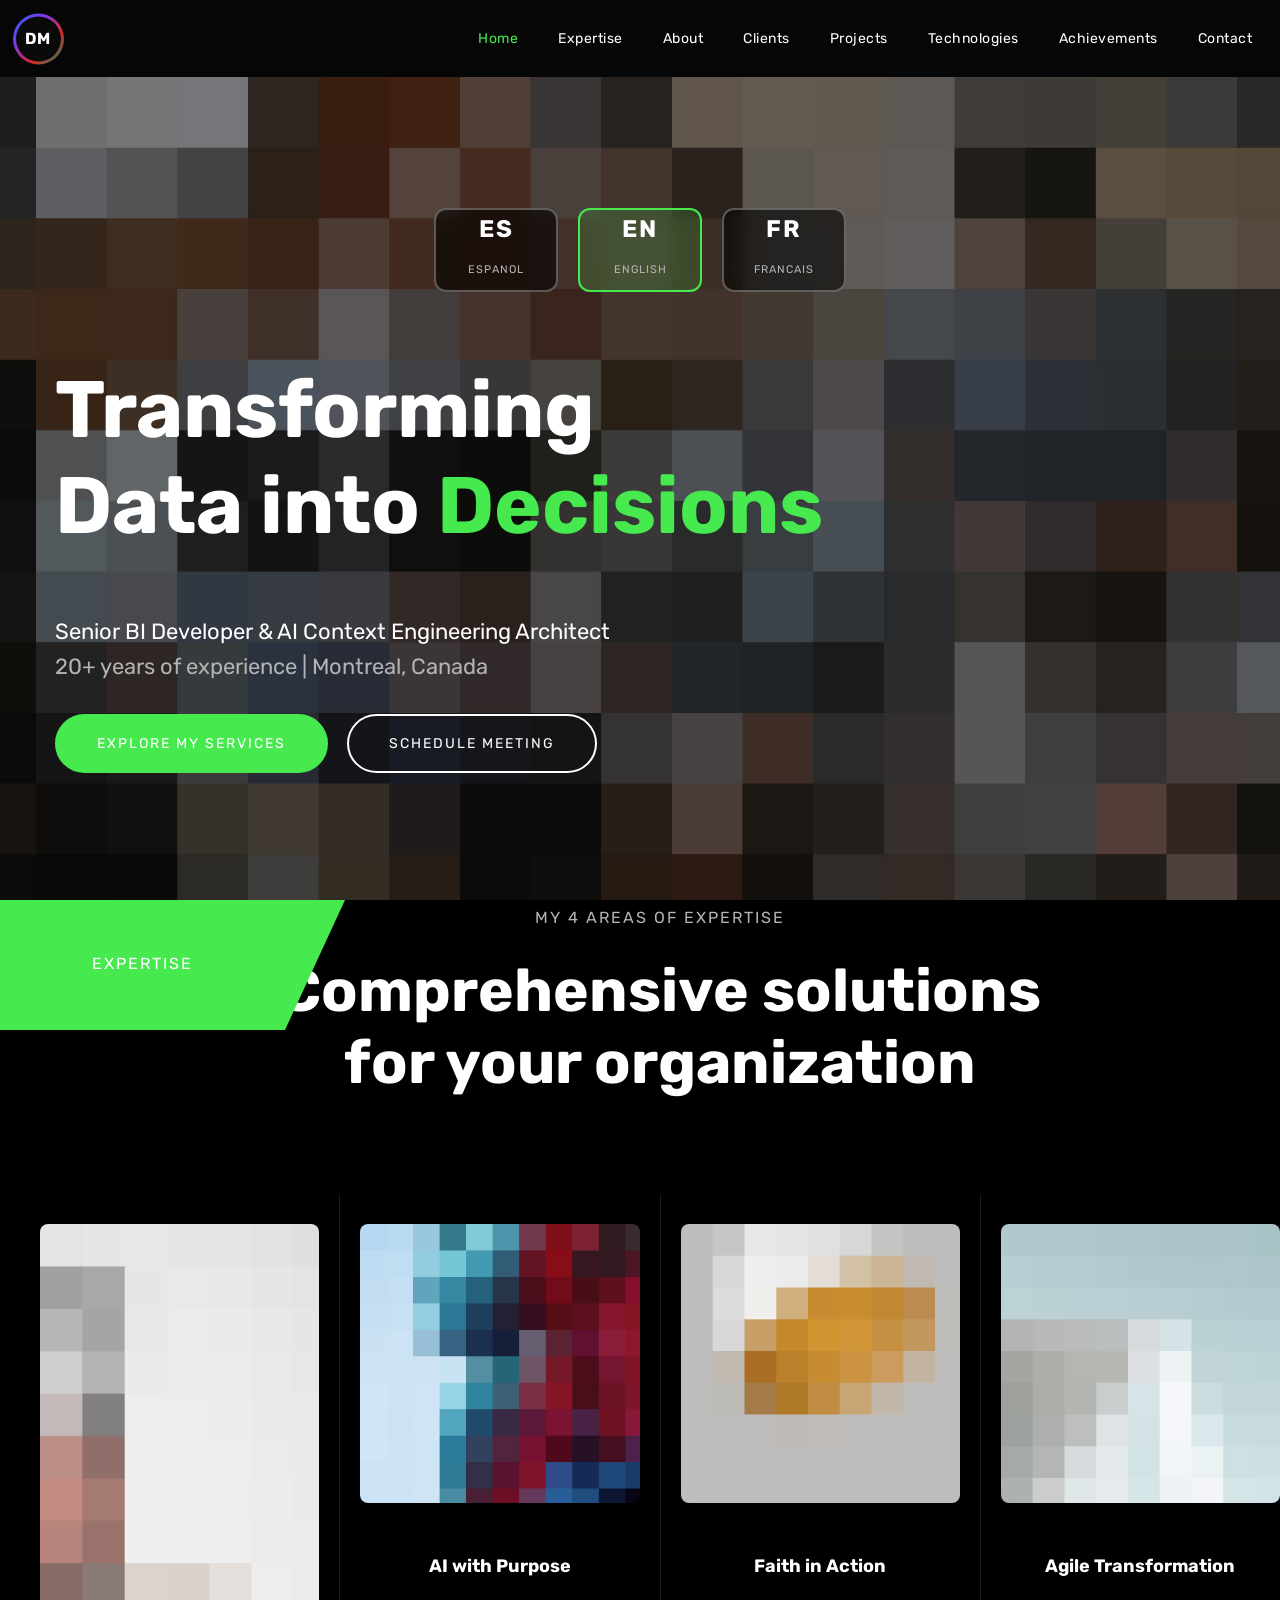
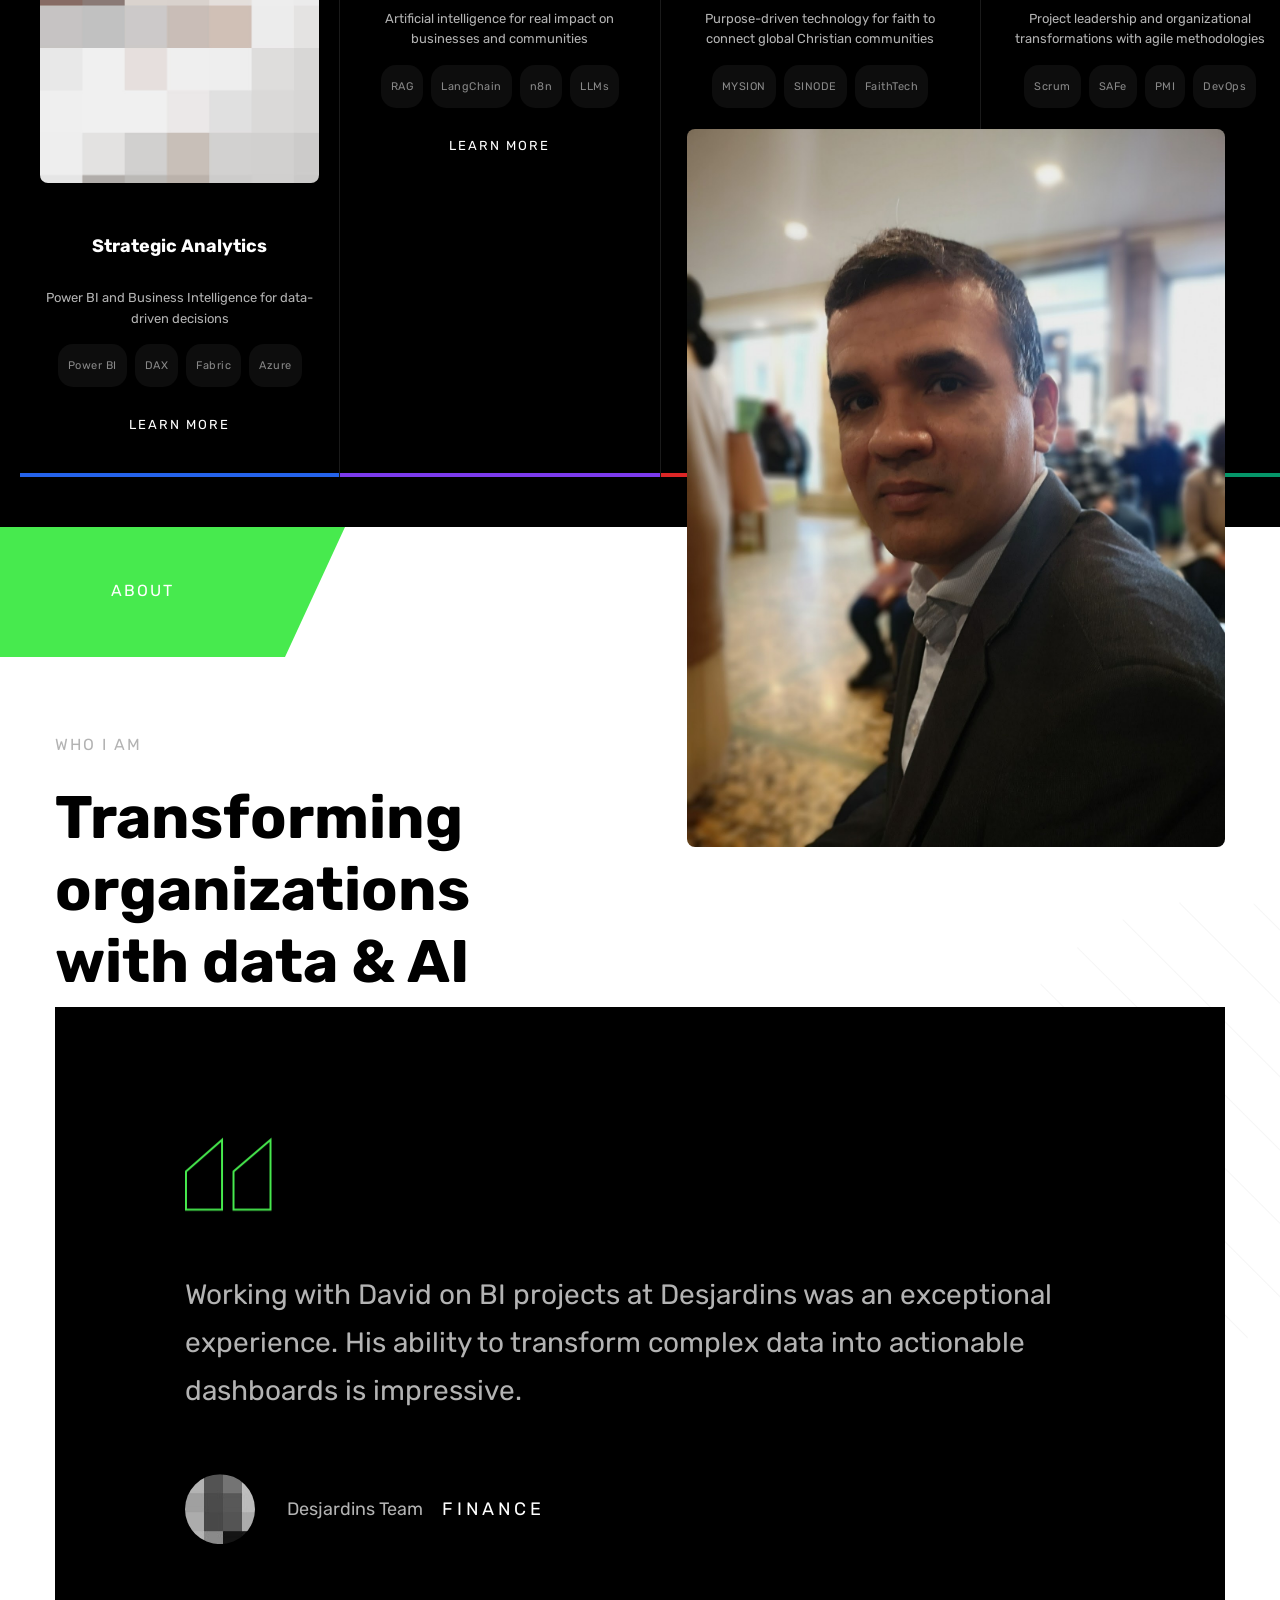
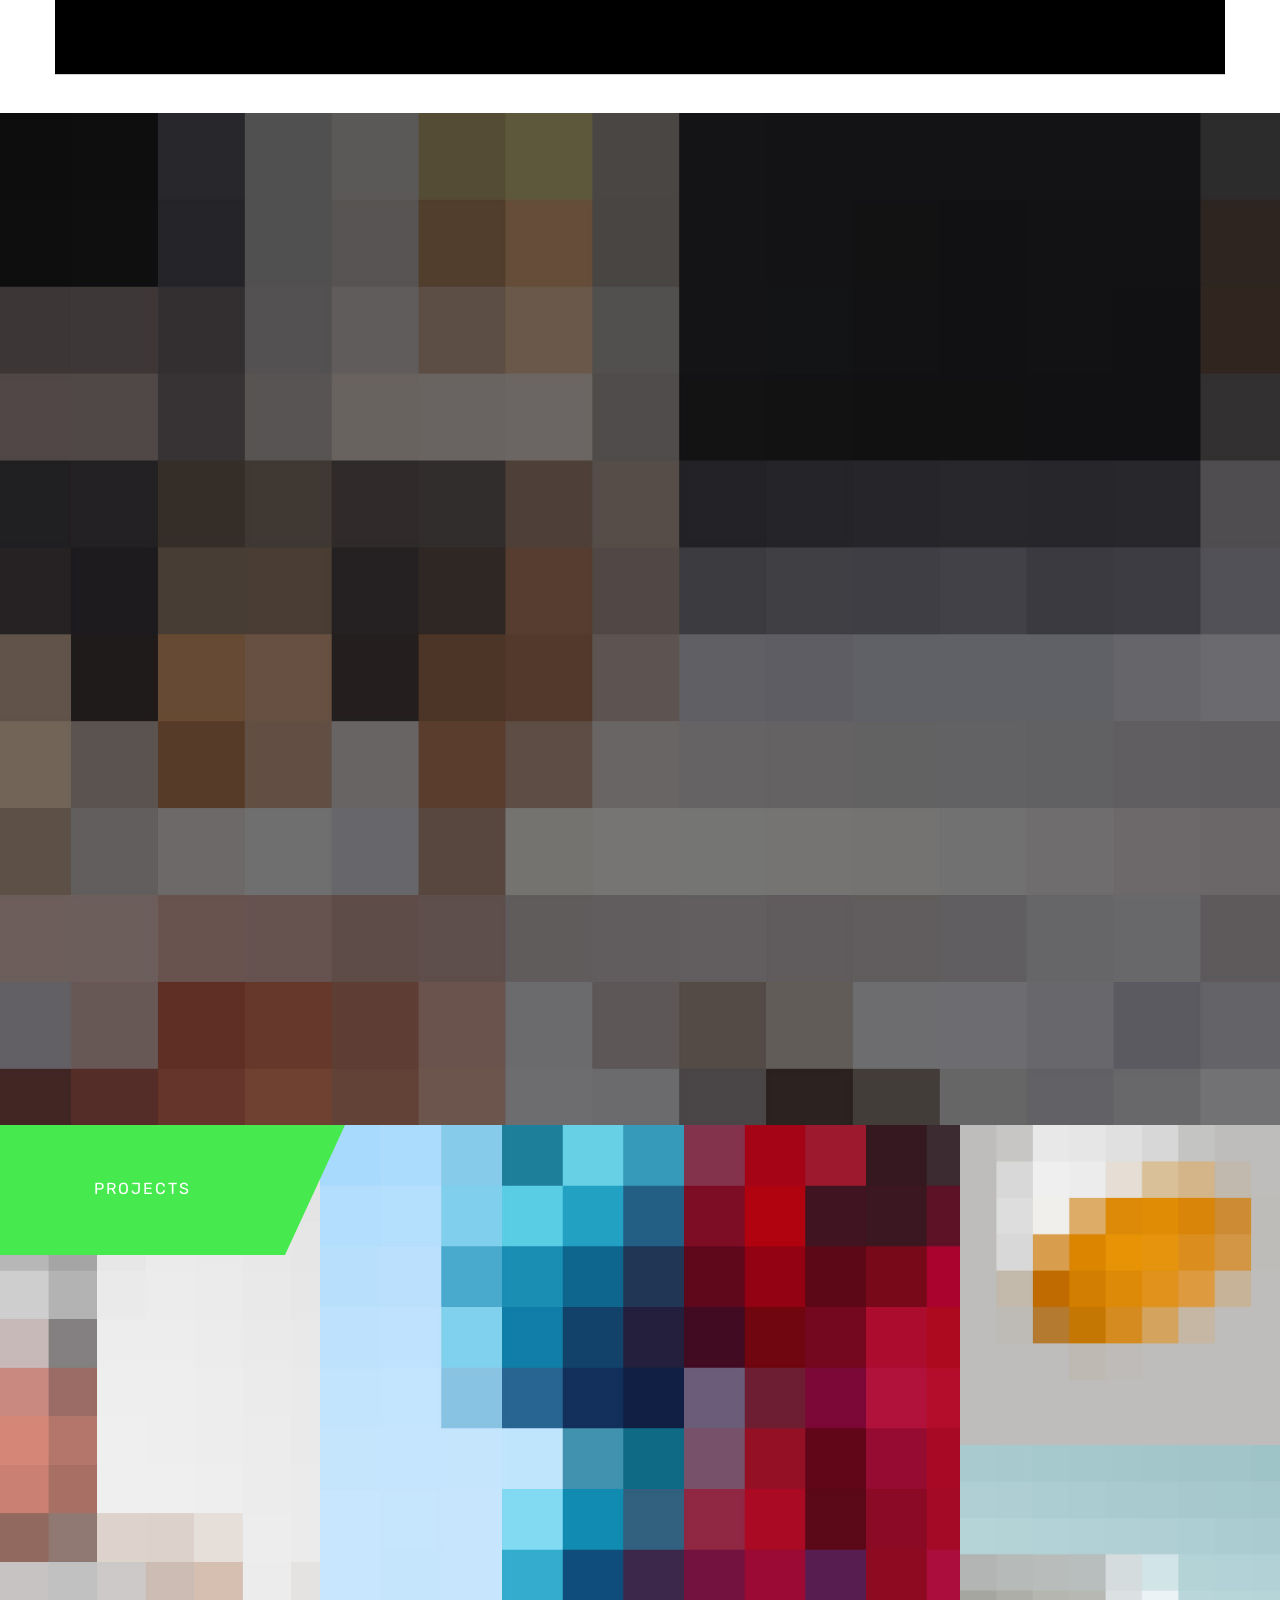
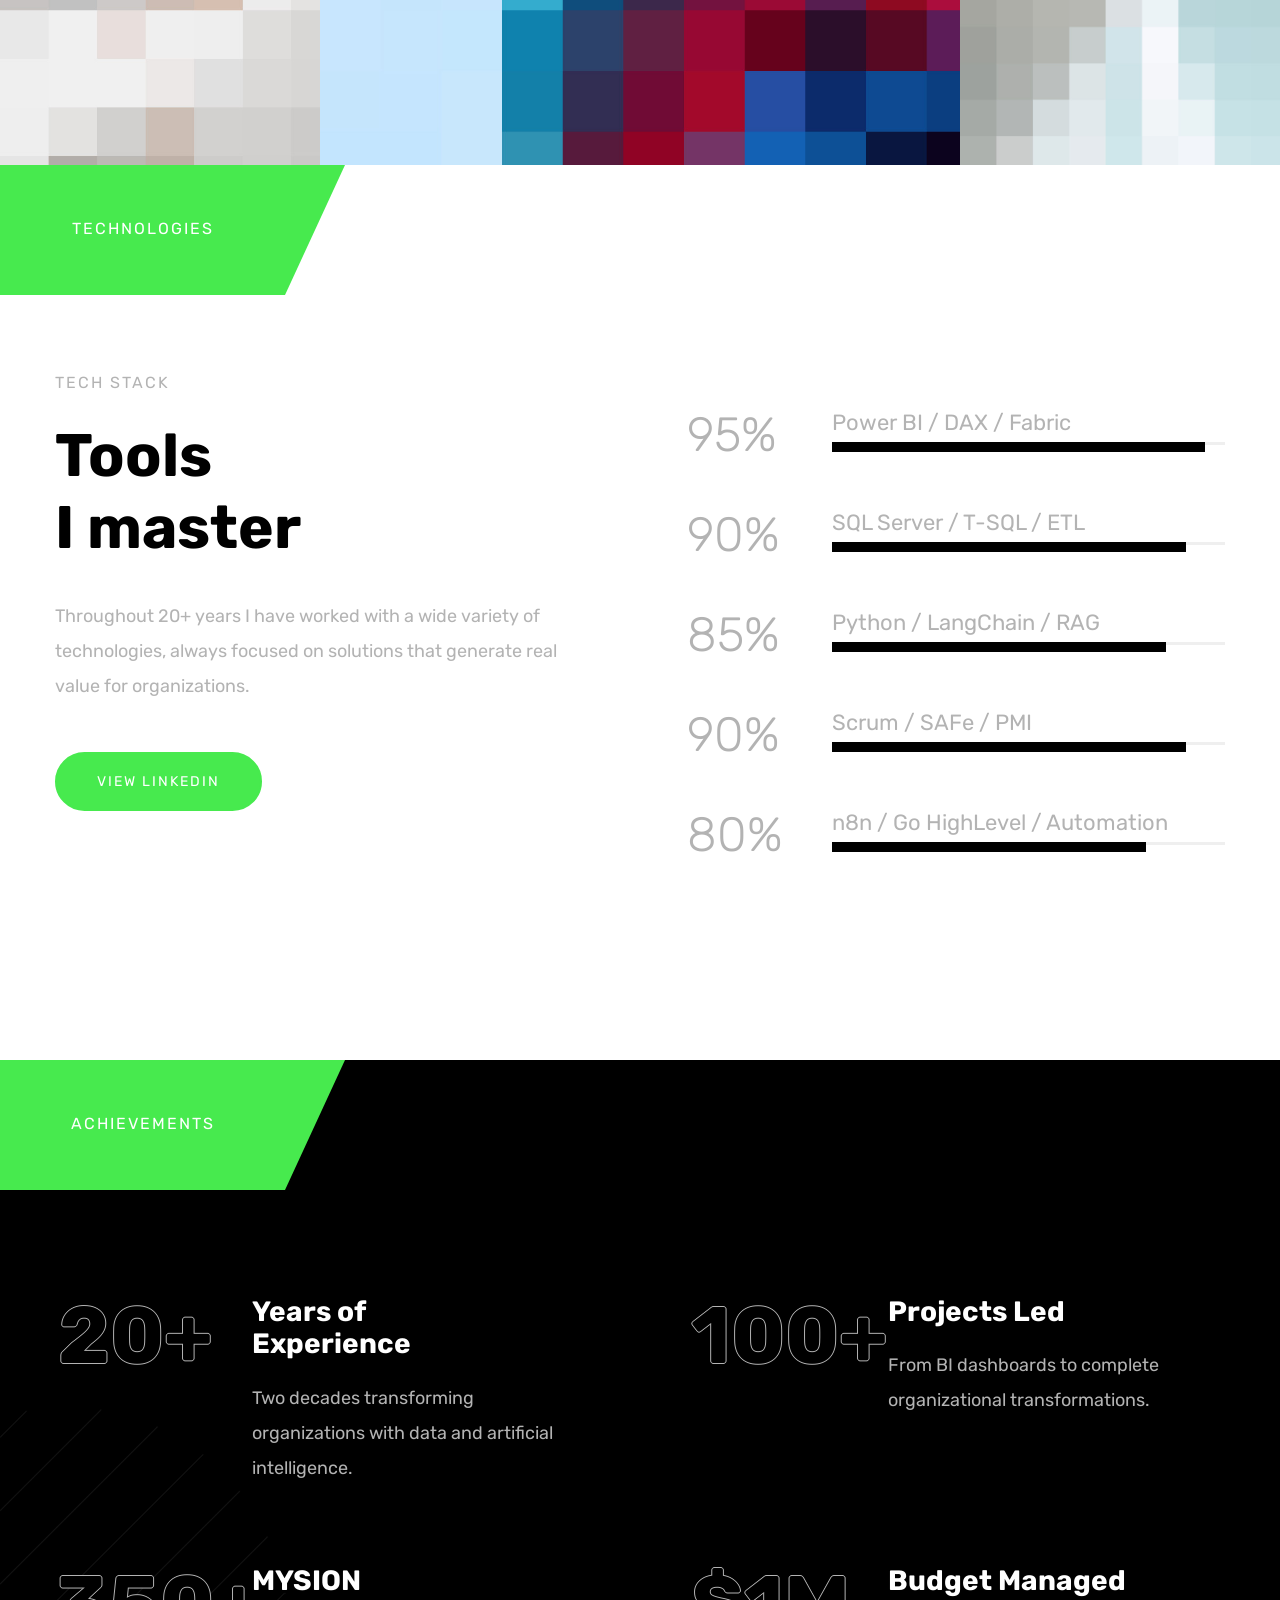
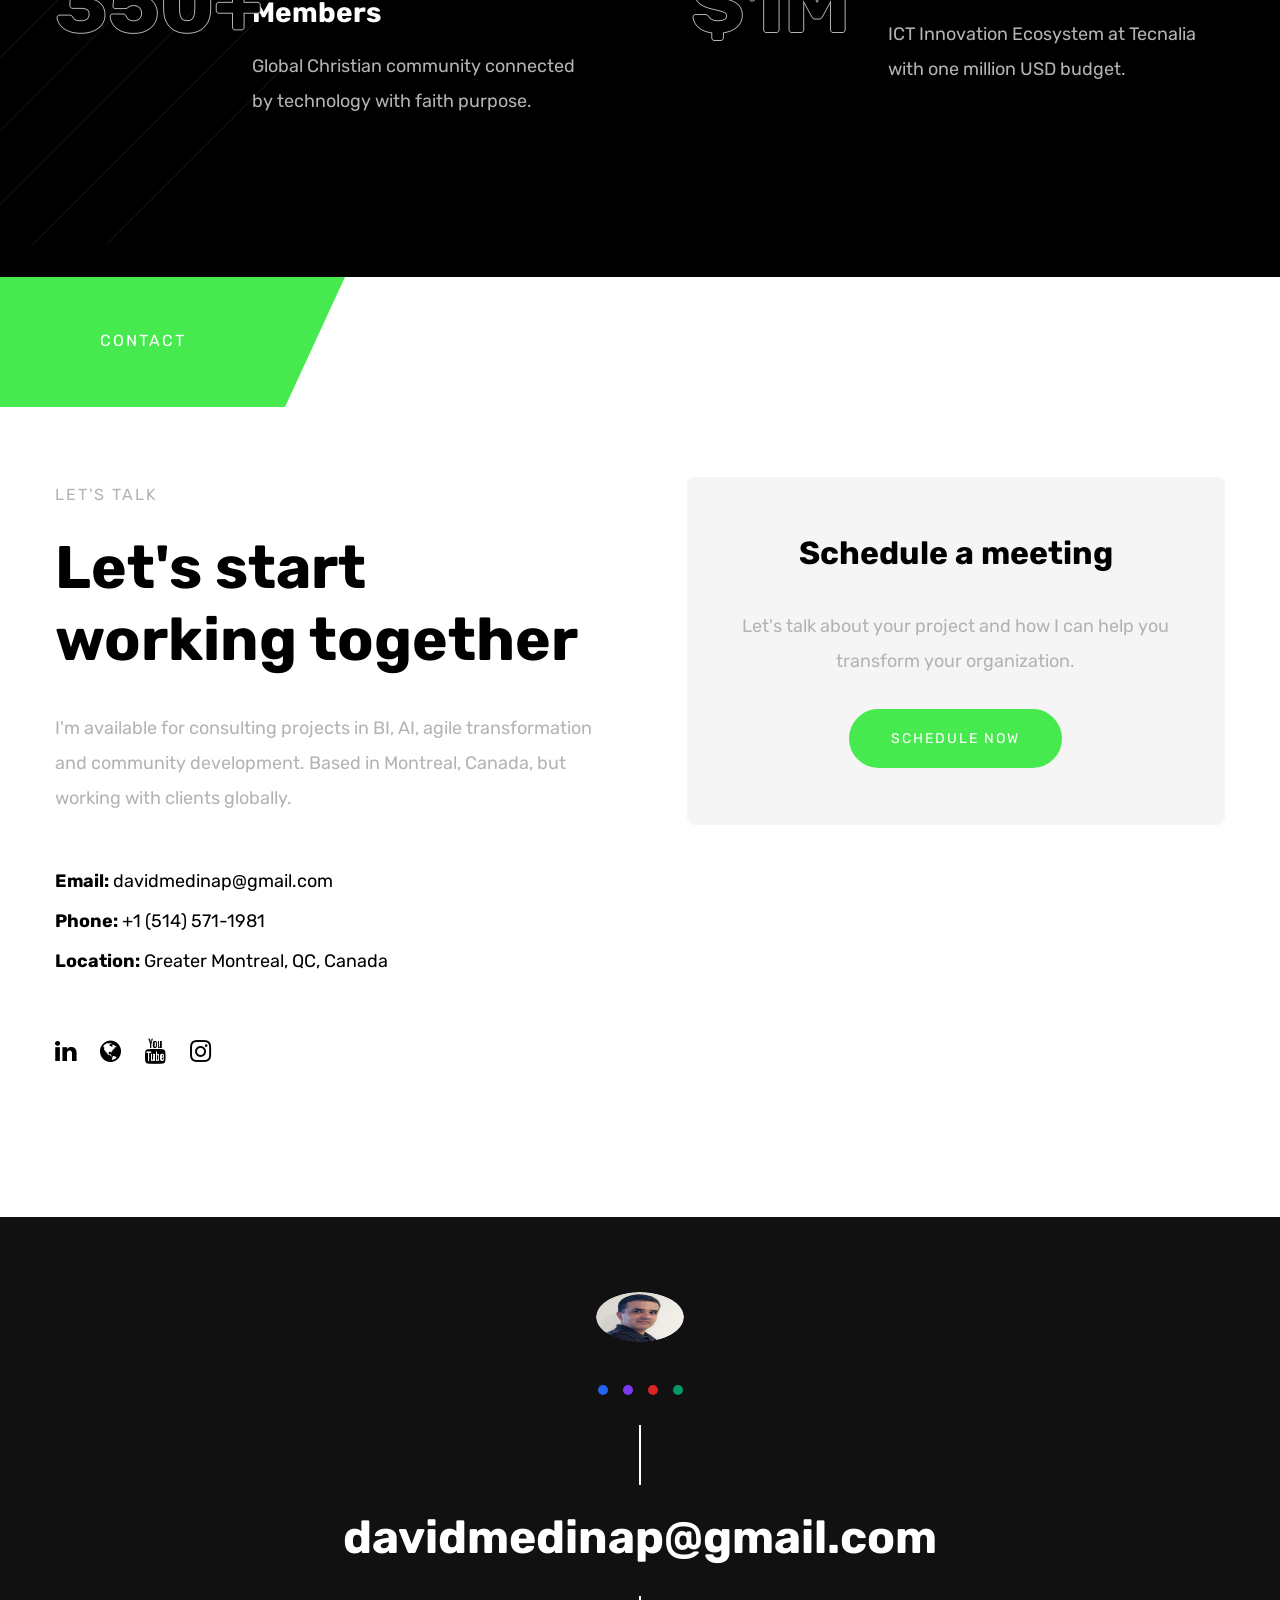
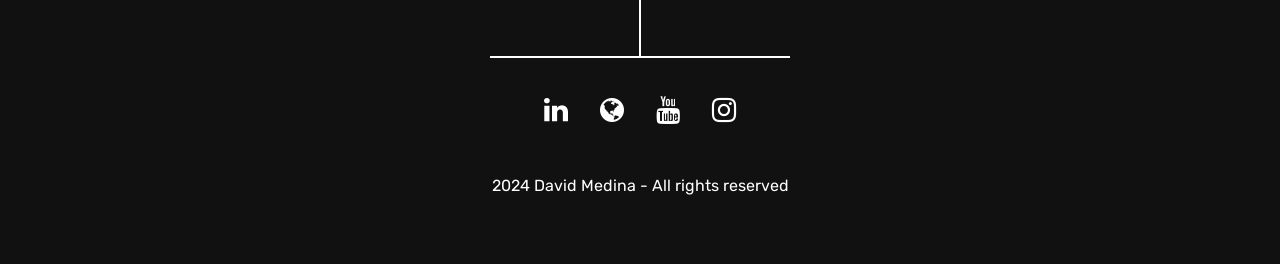
==== commit 7ee8e641: "UI improvements: language selector, 4 frentes layout, and user guide Changes: - Move language select" ====
--- a/web-output/seppo-davidmedina/en/index.html
+++ b/web-output/seppo-davidmedina/en/index.html
@@ -32,14 +32,10 @@
                 <div class="menu-wrapper center-relative relative">
                     <div class="header-logo">
                         <a href="index.html">
-                            <img src="../assets/img/david/david-circle.png" alt="David Medina" style="border-radius: 50%;">
+                            <div class="logo-dm">
+                                <div class="logo-dm-inner">DM</div>
+                            </div>
                         </a>
-                    </div>
-
-                    <div class="lang-selector">
-                        <a href="../es/">ES</a>
-                        <a href="../en/" class="active">EN</a>
-                        <a href="../fr/">FR</a>
                     </div>
 
                     <div class="toggle-holder">
@@ -74,6 +70,22 @@
                 <div id="home" class="section no-page-title" style="background-image: url('../assets/images/hero_image_01.jpg');">
                     <div class="section-wrapper block content-1170 center-relative">
                         <div class="content-wrapper">
+                            <!-- Language Selector - Big Buttons -->
+                            <div class="lang-selector-hero">
+                                <a href="../es/">
+                                    <span class="lang-code">ES</span>
+                                    <span class="lang-name">Espanol</span>
+                                </a>
+                                <a href="../en/" class="active">
+                                    <span class="lang-code">EN</span>
+                                    <span class="lang-name">English</span>
+                                </a>
+                                <a href="../fr/">
+                                    <span class="lang-code">FR</span>
+                                    <span class="lang-name">Francais</span>
+                                </a>
+                            </div>
+
                             <h1 class="big-text">
                                 Transforming<br>
                                 Data into <span style="color: #47ea4e;">Decisions</span>
--- a/web-output/seppo-davidmedina/assets/css/custom-david.css
+++ b/web-output/seppo-davidmedina/assets/css/custom-david.css
@@ -4,58 +4,114 @@
 */
 
 /* ===================================
-    Language Selector in Header
+    Logo Text with Gradient Border
+====================================== */
+
+.logo-dm {
+    width: 45px;
+    height: 45px;
+    border-radius: 50%;
+    background: linear-gradient(135deg, #2563eb 0%, #7c3aed 33%, #dc2626 66%, #059669 100%);
+    display: flex;
+    align-items: center;
+    justify-content: center;
+    padding: 3px;
+}
+
+.logo-dm-inner {
+    width: 100%;
+    height: 100%;
+    border-radius: 50%;
+    background: #0a0a0a;
+    display: flex;
+    align-items: center;
+    justify-content: center;
+    font-size: 16px;
+    font-weight: 700;
+    color: #fff;
+    letter-spacing: 1px;
+}
+
+/* ===================================
+    Language Selector - Hidden in Header
+    (Moved to Hero as big buttons)
 ====================================== */
 
 .lang-selector {
-    position: absolute;
-    right: 120px;
-    top: 50%;
-    transform: translateY(-50%);
-    z-index: 100;
-}
-
-.lang-selector a {
+    display: none; /* Hidden - now in Hero */
+}
+
+/* ===================================
+    Language Selector in Hero - Big Buttons
+====================================== */
+
+.lang-selector-hero {
+    display: flex;
+    justify-content: center;
+    gap: 20px;
+    margin-bottom: 50px;
+    padding-top: 20px;
+}
+
+.lang-selector-hero a {
+    display: flex;
+    flex-direction: column;
+    align-items: center;
+    justify-content: center;
+    width: 120px;
+    height: 80px;
+    background: rgba(0, 0, 0, 0.6);
+    border: 2px solid rgba(255, 255, 255, 0.3);
+    border-radius: 12px;
+    color: #fff;
+    text-decoration: none;
+    transition: all 0.3s ease;
+    backdrop-filter: blur(10px);
+}
+
+.lang-selector-hero a:hover {
+    background: rgba(71, 234, 78, 0.2);
+    border-color: #47ea4e;
+    transform: translateY(-5px);
+}
+
+.lang-selector-hero a.active {
+    background: rgba(71, 234, 78, 0.15);
+    border-color: #47ea4e;
+}
+
+.lang-selector-hero .lang-code {
+    font-size: 24px;
+    font-weight: 700;
+    letter-spacing: 2px;
+    margin-bottom: 5px;
+}
+
+.lang-selector-hero .lang-name {
+    font-size: 11px;
     color: #b3b3b3;
-    font-size: 12px;
+    text-transform: uppercase;
     letter-spacing: 1px;
-    padding: 5px 10px;
-    transition: all 0.3s ease;
-    text-decoration: none;
-}
-
-.lang-selector a:hover,
-.lang-selector a.active {
-    color: #47ea4e;
-}
-
-.lang-selector a:not(:last-child):after {
-    content: "|";
-    margin-left: 10px;
-    color: #444;
-}
-
-@media (max-width: 1020px) {
-    .lang-selector {
-        right: 60px;
-    }
 }
 
 @media (max-width: 600px) {
-    .lang-selector {
-        position: fixed;
-        top: auto;
-        bottom: 20px;
-        right: 20px;
-        background: rgba(0,0,0,0.9);
-        padding: 10px 15px;
-        border-radius: 25px;
-        transform: none;
+    .lang-selector-hero {
+        gap: 10px;
+    }
+
+    .lang-selector-hero a {
+        width: 100px;
+        height: 70px;
+    }
+
+    .lang-selector-hero .lang-code {
+        font-size: 20px;
     }
 }
 
 /* ===================================
     4 Frentes - Expertise Hub Section
+    Single Row Layout
 ====================================== */
 
 #expertise {
@@ -63,16 +119,23 @@
     padding-bottom: 50px;
 }
 
+#expertise .section-wrapper {
+    max-width: 1400px !important;
+    padding: 0 20px;
+}
+
 .expertise-grid {
     display: flex;
-    flex-wrap: wrap;
+    flex-wrap: nowrap;
     gap: 0;
     margin-top: 50px;
+    width: 100%;
 }
 
 .frente-card {
-    width: 25%;
-    padding: 40px 30px;
+    flex: 1;
+    min-width: 0;
+    padding: 30px 20px;
     text-align: center;
     transition: all 0.4s ease;
     position: relative;
@@ -85,7 +148,8 @@
 }
 
 .frente-card:hover {
-    transform: translateY(-10px);
+    transform: translateY(-5px);
+    background: rgba(255,255,255,0.02);
 }
 
 .frente-card::before {
@@ -121,10 +185,10 @@
 
 .frente-image {
     width: 100%;
-    height: 180px;
+    height: 120px;
     object-fit: cover;
     border-radius: 8px;
-    margin-bottom: 25px;
+    margin-bottom: 20px;
     filter: grayscale(30%);
     transition: all 0.3s ease;
 }
@@ -145,19 +209,19 @@
 }
 
 .frente-card h4 {
-    font-size: 22px;
+    font-size: 18px;
     color: #fff;
     font-weight: 700;
-    margin-bottom: 15px;
+    margin-bottom: 10px;
     transition: color 0.3s ease;
     line-height: 1.3;
 }
 
 .frente-card p {
-    font-size: 14px;
+    font-size: 13px;
     color: #b3b3b3;
-    line-height: 1.7;
-    margin-bottom: 20px;
+    line-height: 1.6;
+    margin-bottom: 15px;
 }
 
 .frente-tags {
@@ -202,30 +266,66 @@
     width: 100%;
 }
 
-/* Responsive for 4 Frentes */
+/* Responsive for 4 Frentes - Single Row */
 @media (max-width: 1200px) {
     .frente-card {
-        width: 50%;
+        padding: 25px 15px;
+    }
+
+    .frente-card h4 {
+        font-size: 16px;
+    }
+
+    .frente-card p {
+        font-size: 12px;
+    }
+
+    .frente-image {
+        height: 100px;
+    }
+
+    .frente-tags {
+        display: none;
+    }
+}
+
+@media (max-width: 900px) {
+    .expertise-grid {
+        flex-wrap: wrap;
+    }
+
+    .frente-card {
+        flex: 1 1 50%;
         border-bottom: 1px solid rgba(255,255,255,0.1);
     }
+
     .frente-card:nth-child(2) {
         border-right: none;
     }
-}
-
-@media (max-width: 767px) {
+
+    .frente-card:nth-child(3),
+    .frente-card:nth-child(4) {
+        border-bottom: none;
+    }
+
+    .frente-tags {
+        display: flex;
+    }
+}
+
+@media (max-width: 600px) {
     .frente-card {
-        width: 100%;
+        flex: 1 1 100%;
         border-right: none;
-        padding: 30px 20px;
+        padding: 25px 20px;
     }
 
     .frente-card h4 {
-        font-size: 20px;
+        font-size: 18px;
     }
 
     .frente-image {
-        height: 150px;
+        height: 140px;
     }
 }
 
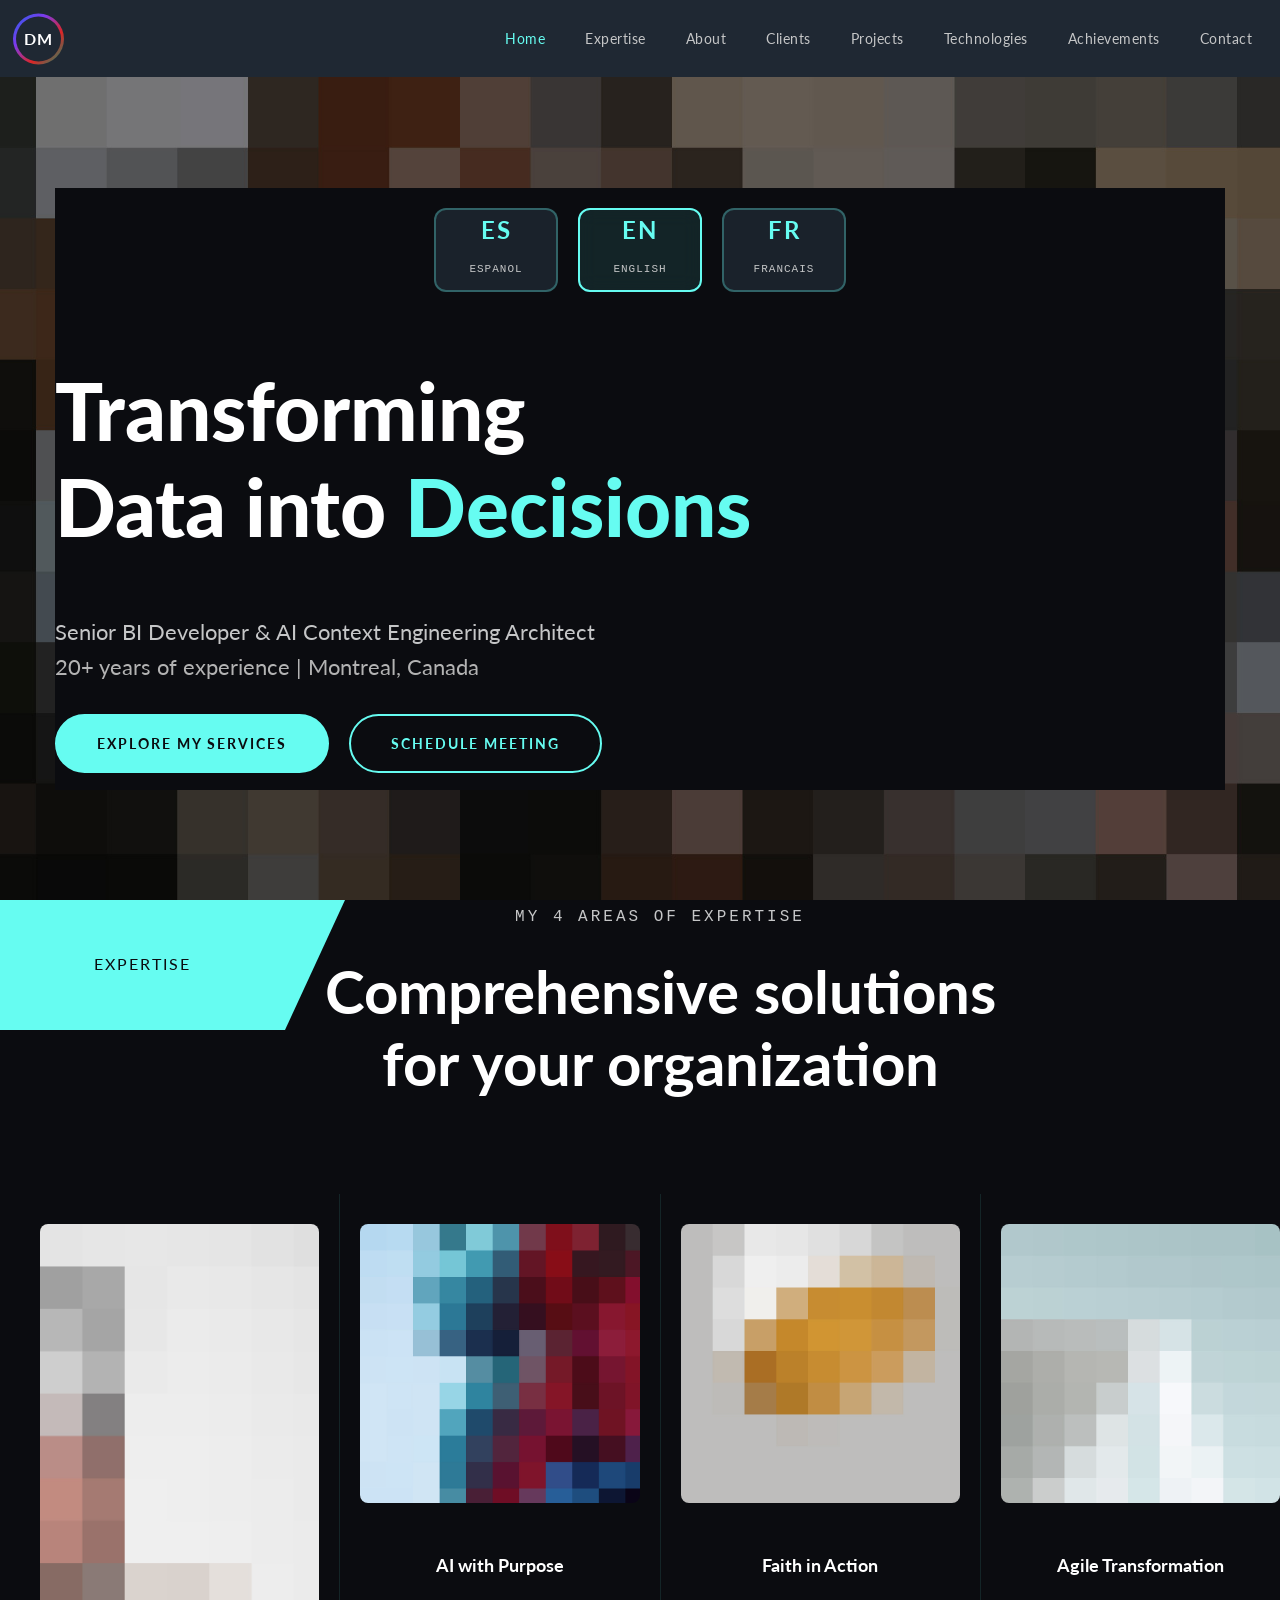
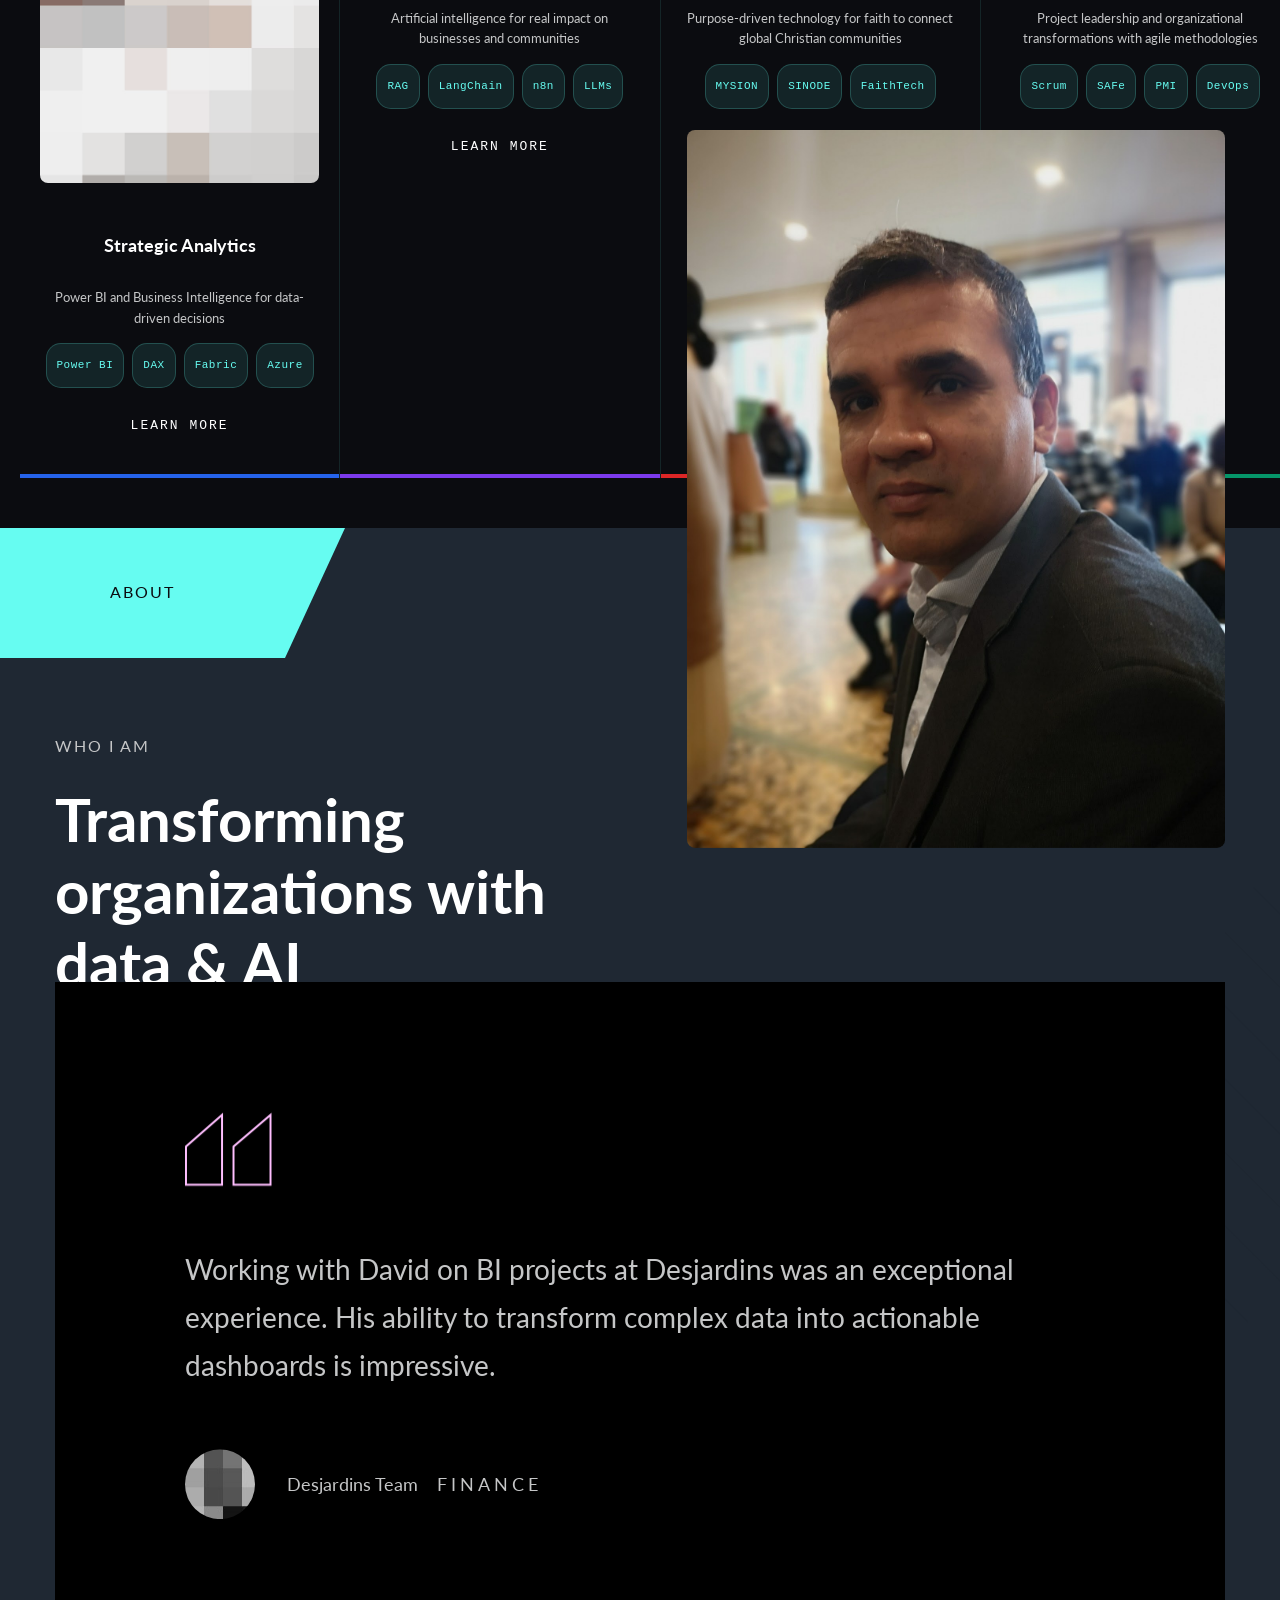
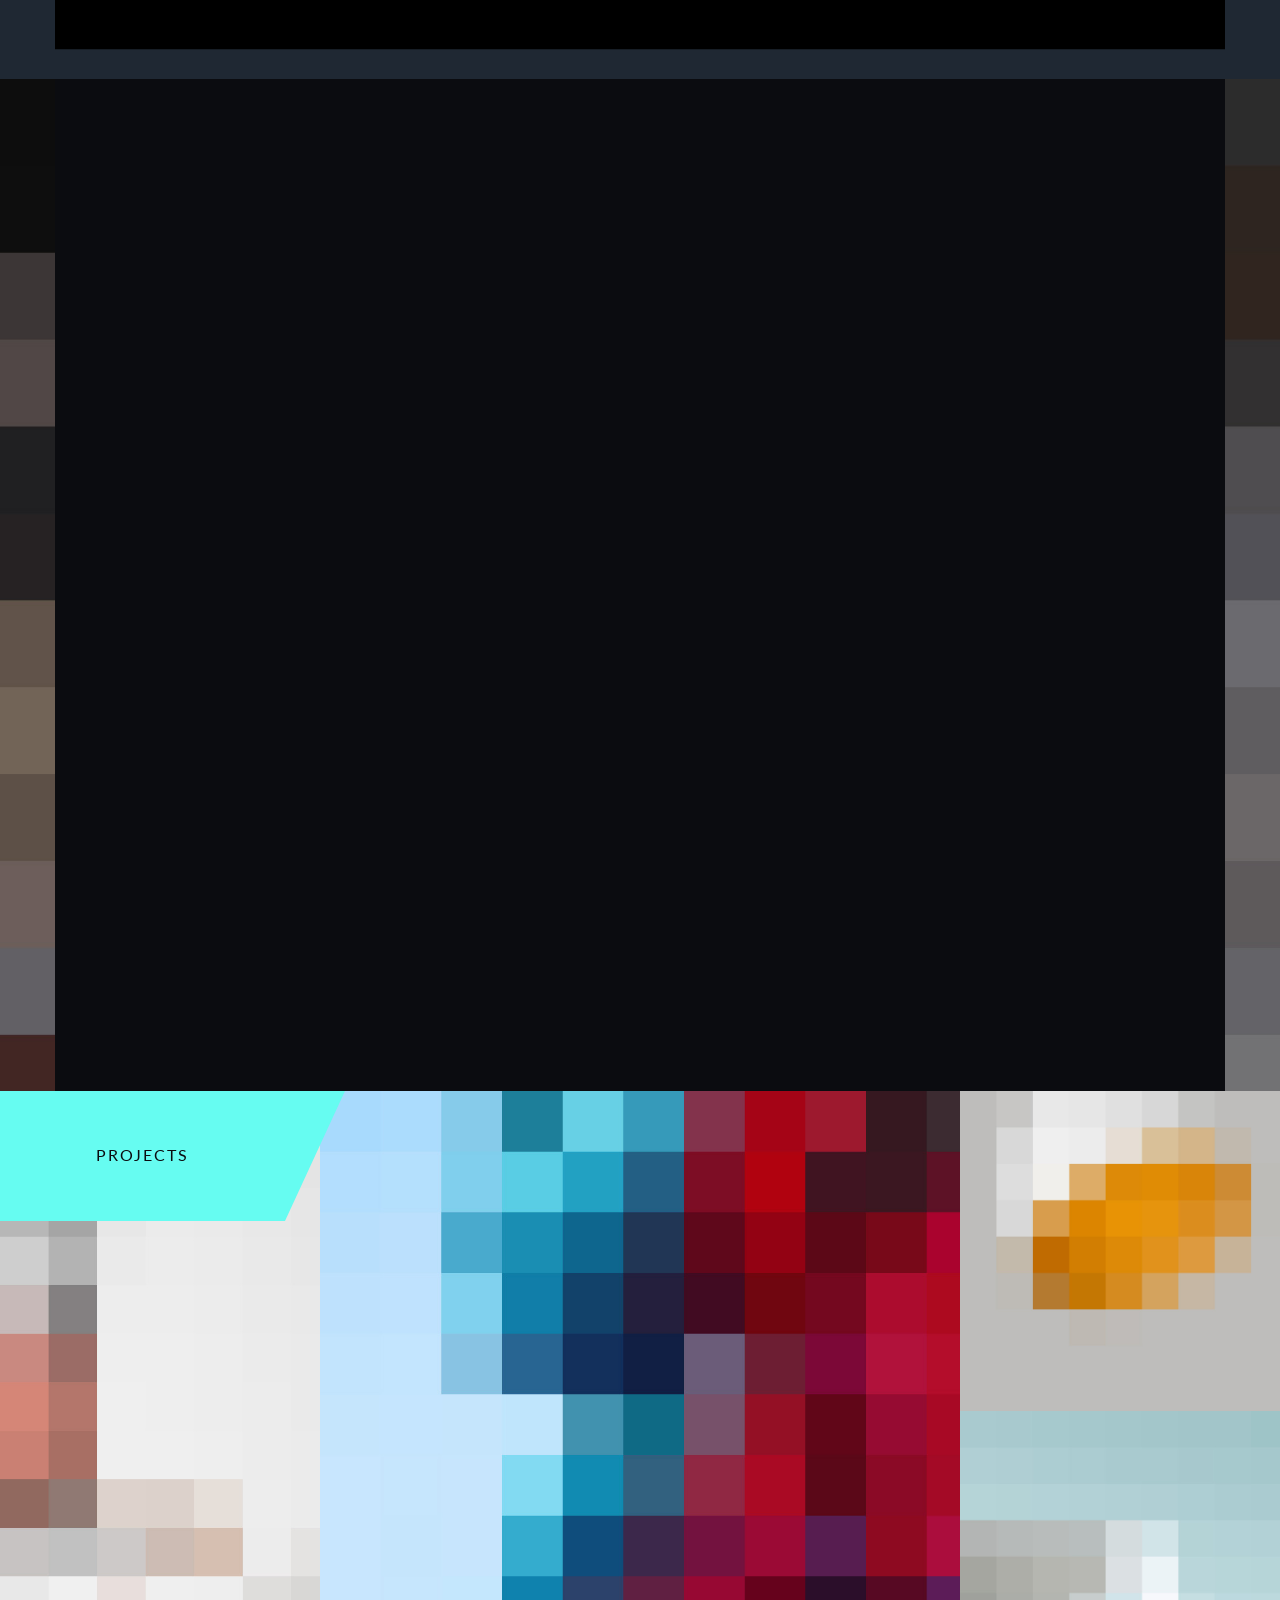
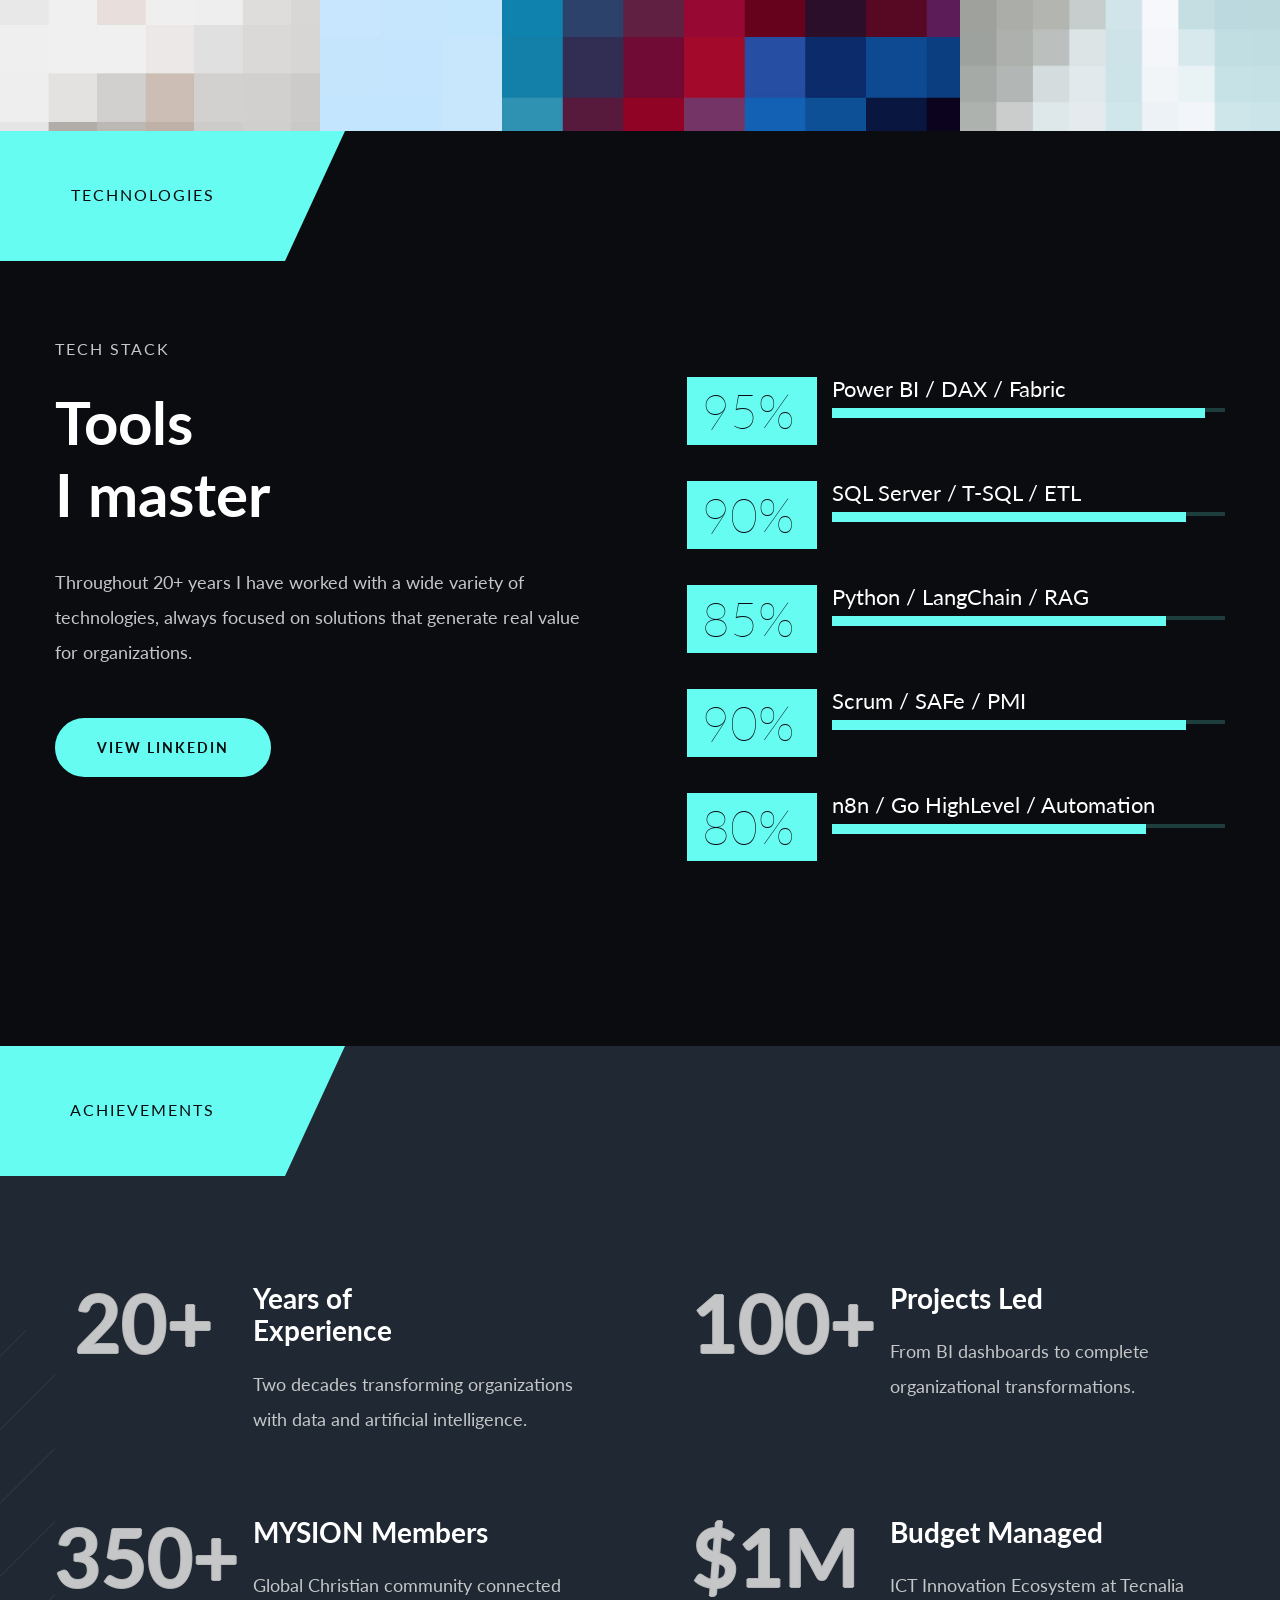
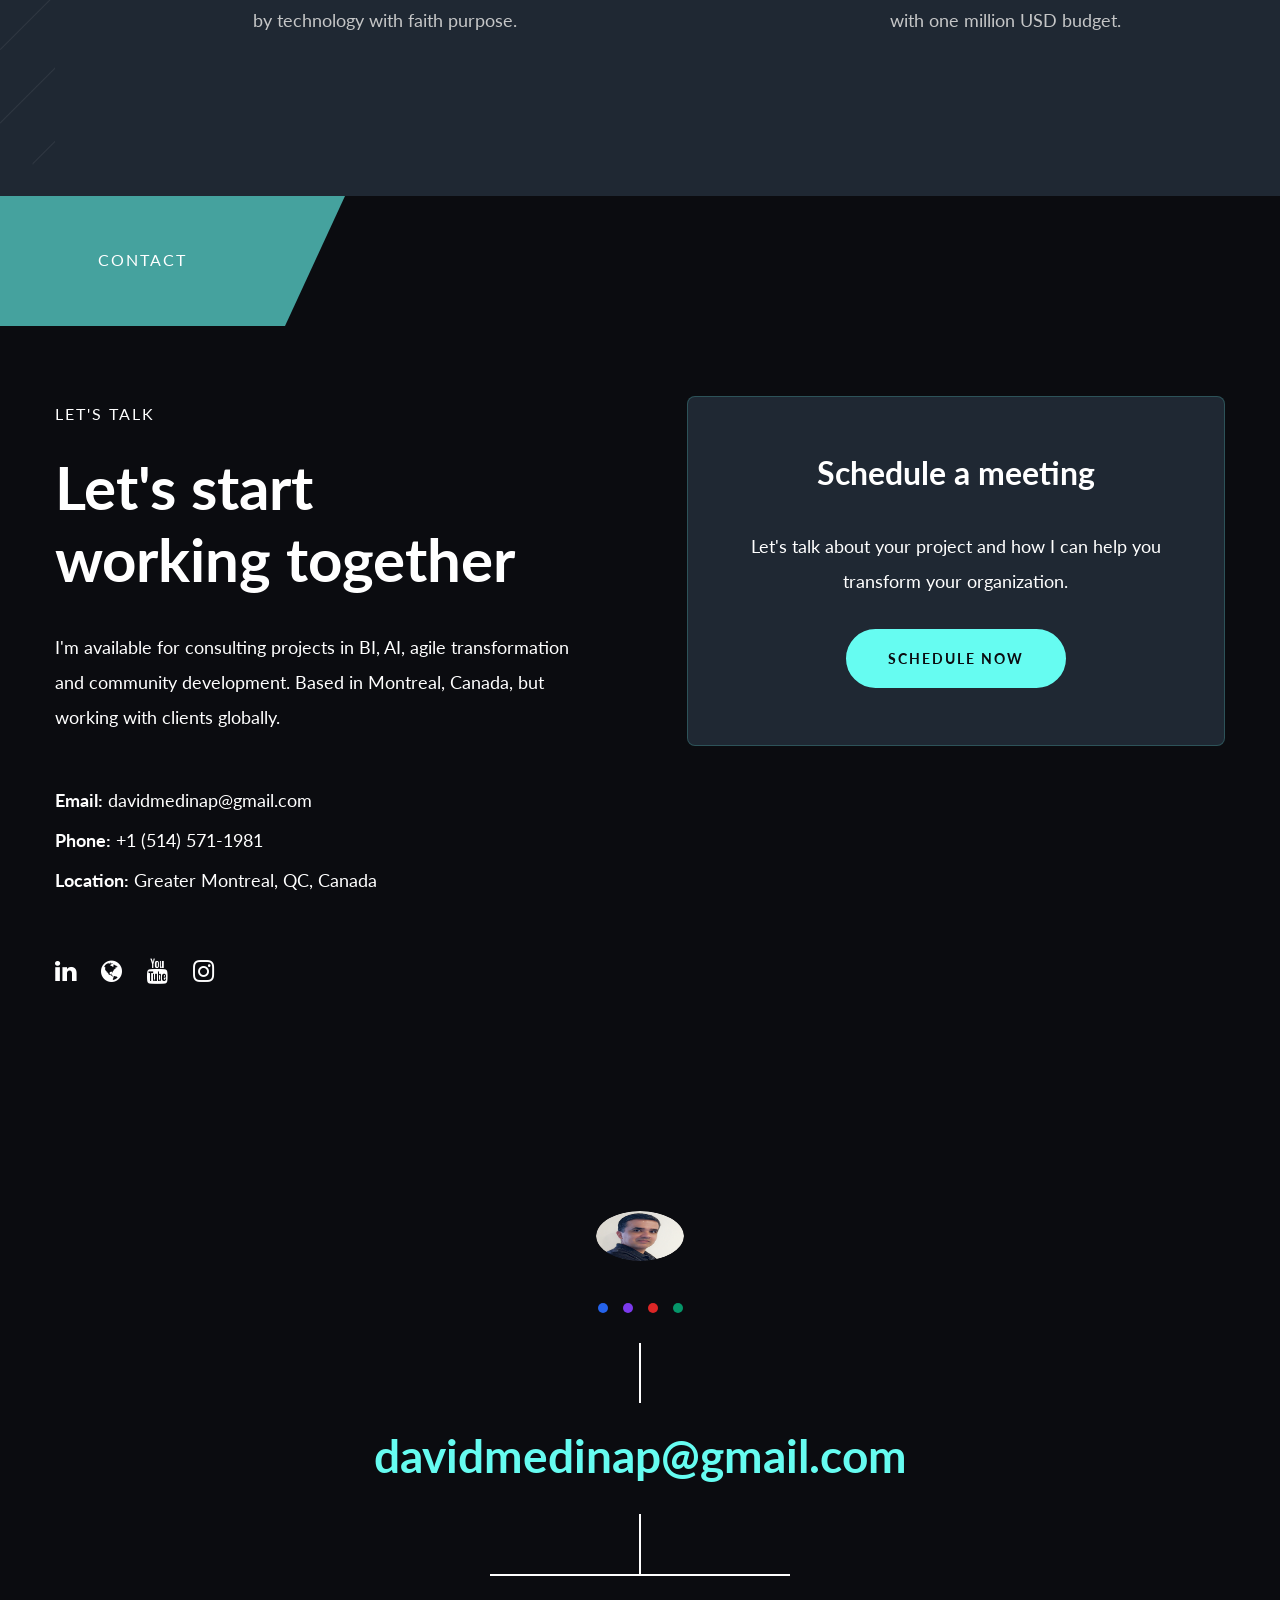
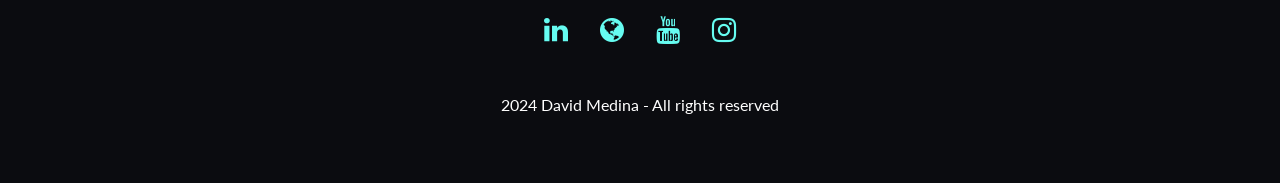
==== commit 143b8334: "Fix color consistency: green to cyan palette across all elements - Override all template green (#47e" ====
--- a/web-output/seppo-davidmedina/en/index.html
+++ b/web-output/seppo-davidmedina/en/index.html
@@ -72,15 +72,15 @@
                         <div class="content-wrapper">
                             <!-- Language Selector - Big Buttons -->
                             <div class="lang-selector-hero">
-                                <a href="../es/">
+                                <a href="../es/index.html">
                                     <span class="lang-code">ES</span>
                                     <span class="lang-name">Espanol</span>
                                 </a>
-                                <a href="../en/" class="active">
+                                <a href="../en/index.html" class="active">
                                     <span class="lang-code">EN</span>
                                     <span class="lang-name">English</span>
                                 </a>
-                                <a href="../fr/">
+                                <a href="../fr/index.html">
                                     <span class="lang-code">FR</span>
                                     <span class="lang-name">Francais</span>
                                 </a>
@@ -88,7 +88,7 @@
 
                             <h1 class="big-text">
                                 Transforming<br>
-                                Data into <span style="color: #47ea4e;">Decisions</span>
+                                Data into <span style="color: #66FCF1;">Decisions</span>
                             </h1>
                             <p style="color: #fff; font-size: 22px; margin-bottom: 30px;">
                                 Senior BI Developer & AI Context Engineering Architect<br>
@@ -532,10 +532,10 @@
                             </div>
 
                             <div class="one_half last ">
-                                <div style="text-align: center; padding: 40px; background: #f5f5f5; border-radius: 8px;">
-                                    <h3 style="color: #000; margin-bottom: 20px;">Schedule a meeting</h3>
-                                    <p style="margin-bottom: 30px;">Let's talk about your project and how I can help you transform your organization.</p>
-                                    <a href="https://zcal.co/i/1mbSU6B9" target="_blank" class="button" style="display: inline-block;">
+                                <div class="cta-box">
+                                    <h3>Schedule a meeting</h3>
+                                    <p>Let's talk about your project and how I can help you transform your organization.</p>
+                                    <a href="https://zcal.co/i/1mbSU6B9" target="_blank" class="button">
                                         SCHEDULE NOW
                                     </a>
                                 </div>
--- a/web-output/seppo-davidmedina/assets/css/custom-david.css
+++ b/web-output/seppo-davidmedina/assets/css/custom-david.css
@@ -1,17 +1,123 @@
 /*
     Custom CSS for David Medina Personal Website
     4 Frentes de Trabajo: Analitica Estrategica, IA con Proposito, Fe en Accion, Transformacion Agil
+
+    Design System:
+    - Colors: #0B0C10, #1F2833, #C5C6C7, #66FCF1, #45A29E
+    - Fonts: Lato (sans-serif) + Cousine (monospace)
+    - Source: docs/DESIGN_SYSTEM.md
 */
 
 /* ===================================
+    Google Fonts Import
+====================================== */
+@import url('https://fonts.googleapis.com/css2?family=Lato:wght@300;400;700;900&family=Cousine:wght@400;700&display=swap');
+
+/* ===================================
+    CSS Variables - Design System
+====================================== */
+:root {
+    /* Backgrounds */
+    --bg-primary: #0B0C10;
+    --bg-secondary: #1F2833;
+
+    /* Text */
+    --text-primary: #FFFFFF;
+    --text-secondary: #C5C6C7;
+
+    /* Accent Colors */
+    --accent-primary: #66FCF1;
+    --accent-secondary: #45A29E;
+
+    /* 4 Frentes Colors */
+    --frente-analitica: #2563eb;
+    --frente-ia: #7c3aed;
+    --frente-fe: #dc2626;
+    --frente-agil: #059669;
+
+    /* Fonts */
+    --font-primary: 'Lato', sans-serif;
+    --font-mono: 'Cousine', monospace;
+}
+
+/* ===================================
+    Global Typography Overrides
+====================================== */
+body {
+    font-family: var(--font-primary);
+    background-color: var(--bg-primary);
+}
+
+h1, h2, h3, h4, h5, h6 {
+    font-family: var(--font-primary);
+}
+
+.big-text {
+    font-family: var(--font-primary);
+    font-weight: 900;
+}
+
+/* Monospace for code/stats */
+.mono, code, .frente-tag, .stat-number {
+    font-family: var(--font-mono);
+}
+
+/* ===================================
+    Global Color Overrides
+====================================== */
+body {
+    color: var(--text-primary);
+}
+
+a {
+    color: var(--accent-primary);
+}
+
+a:hover {
+    color: var(--accent-secondary);
+}
+
+/* Override ALL template green (#47ea4e) instances */
+.page-title-holder {
+    background-color: var(--accent-primary) !important;
+}
+
+.page-title-holder:after {
+    border-color: var(--accent-primary) transparent transparent transparent !important;
+}
+
+/* Links and text accent */
+a,
+.link-holder a,
+.sm-clean a.current,
+.sm a:hover,
+.sm a:focus,
+.sm a:active {
+    color: var(--accent-primary) !important;
+}
+
+/* Social icons */
+.socials a:hover {
+    color: var(--accent-primary) !important;
+}
+
+/* Quote icons */
+.fa-quote-left,
+.fa-quote-right,
+blockquote::before,
+.testimonial-icon,
+.quote-icon {
+    color: var(--accent-primary) !important;
+}
+
+/* ===================================
     Logo Text with Gradient Border
 ====================================== */
-
 .logo-dm {
     width: 45px;
     height: 45px;
     border-radius: 50%;
-    background: linear-gradient(135deg, #2563eb 0%, #7c3aed 33%, #dc2626 66%, #059669 100%);
+    background: linear-gradient(135deg, var(--frente-analitica) 0%, var(--frente-ia) 33%, var(--frente-fe) 66%, var(--frente-agil) 100%);
     display: flex;
     align-items: center;
     justify-content: center;
@@ -22,29 +128,35 @@
     width: 100%;
     height: 100%;
     border-radius: 50%;
-    background: #0a0a0a;
+    background: var(--bg-secondary);
     display: flex;
     align-items: center;
     justify-content: center;
     font-size: 16px;
     font-weight: 700;
-    color: #fff;
+    font-family: var(--font-primary);
+    color: var(--text-primary);
     letter-spacing: 1px;
+}
+
+/* ===================================
+    Header Styling
+====================================== */
+.header-holder {
+    background-color: var(--bg-secondary);
 }
 
 /* ===================================
     Language Selector - Hidden in Header
     (Moved to Hero as big buttons)
 ====================================== */
-
 .lang-selector {
-    display: none; /* Hidden - now in Hero */
+    display: none;
 }
 
 /* ===================================
     Language Selector in Hero - Big Buttons
 ====================================== */
-
 .lang-selector-hero {
     display: flex;
     justify-content: center;
@@ -60,36 +172,39 @@
     justify-content: center;
     width: 120px;
     height: 80px;
-    background: rgba(0, 0, 0, 0.6);
-    border: 2px solid rgba(255, 255, 255, 0.3);
+    background: rgba(31, 40, 51, 0.8);
+    border: 2px solid rgba(102, 252, 241, 0.3);
     border-radius: 12px;
-    color: #fff;
+    color: var(--text-primary);
     text-decoration: none;
     transition: all 0.3s ease;
     backdrop-filter: blur(10px);
 }
 
 .lang-selector-hero a:hover {
-    background: rgba(71, 234, 78, 0.2);
-    border-color: #47ea4e;
+    background: rgba(102, 252, 241, 0.15);
+    border-color: var(--accent-primary);
     transform: translateY(-5px);
 }
 
 .lang-selector-hero a.active {
-    background: rgba(71, 234, 78, 0.15);
-    border-color: #47ea4e;
+    background: rgba(102, 252, 241, 0.1);
+    border-color: var(--accent-primary);
 }
 
 .lang-selector-hero .lang-code {
     font-size: 24px;
     font-weight: 700;
+    font-family: var(--font-primary);
     letter-spacing: 2px;
     margin-bottom: 5px;
+    color: var(--accent-primary);
 }
 
 .lang-selector-hero .lang-name {
     font-size: 11px;
-    color: #b3b3b3;
+    font-family: var(--font-mono);
+    color: var(--text-secondary);
     text-transform: uppercase;
     letter-spacing: 1px;
 }
@@ -110,18 +225,94 @@
 }
 
 /* ===================================
+    Hero Section
+====================================== */
+#home {
+    background-color: var(--bg-primary);
+}
+
+#home .big-text span {
+    color: var(--accent-primary) !important;
+}
+
+/* Button Styles - Override ALL template buttons */
+.button,
+a.button,
+button.button,
+input.button,
+.btn,
+.btn-primary,
+.wpcf7-submit,
+input[type="submit"] {
+    font-family: var(--font-primary) !important;
+    font-weight: 700 !important;
+    background-color: var(--accent-primary) !important;
+    color: var(--bg-primary) !important;
+    border-color: var(--accent-primary) !important;
+    border: 2px solid var(--accent-primary) !important;
+}
+
+.button:hover,
+a.button:hover,
+button.button:hover,
+.btn:hover,
+.btn-primary:hover,
+.wpcf7-submit:hover,
+input[type="submit"]:hover {
+    background-color: var(--accent-secondary) !important;
+    border-color: var(--accent-secondary) !important;
+    color: var(--bg-primary) !important;
+}
+
+/* Secondary button (outline/transparent) */
+.button.outline,
+.button-outline,
+.button[style*="transparent"],
+a.button[style*="transparent"] {
+    background-color: transparent !important;
+    color: var(--accent-primary) !important;
+    border: 2px solid var(--accent-primary) !important;
+}
+
+.button.outline:hover,
+.button-outline:hover,
+.button[style*="transparent"]:hover,
+a.button[style*="transparent"]:hover {
+    background-color: rgba(102, 252, 241, 0.15) !important;
+    color: var(--accent-primary) !important;
+}
+
+/* ===================================
     4 Frentes - Expertise Hub Section
     Single Row Layout
 ====================================== */
-
 #expertise {
-    background-color: #000;
+    background-color: var(--bg-primary);
     padding-bottom: 50px;
 }
 
 #expertise .section-wrapper {
     max-width: 1400px !important;
     padding: 0 20px;
+}
+
+#expertise .page-title-holder {
+    background-color: var(--accent-primary);
+}
+
+#expertise .entry-title {
+    color: var(--bg-primary);
+    font-family: var(--font-primary);
+}
+
+#expertise .title-description-up {
+    color: var(--accent-secondary);
+    font-family: var(--font-mono);
+    letter-spacing: 3px;
+}
+
+#expertise .medium-text {
+    font-family: var(--font-primary);
 }
 
 .expertise-grid {
@@ -140,7 +331,7 @@
     transition: all 0.4s ease;
     position: relative;
     overflow: hidden;
-    border-right: 1px solid rgba(255,255,255,0.1);
+    border-right: 1px solid rgba(102, 252, 241, 0.1);
 }
 
 .frente-card:last-child {
@@ -149,7 +340,7 @@
 
 .frente-card:hover {
     transform: translateY(-5px);
-    background: rgba(255,255,255,0.02);
+    background: rgba(102, 252, 241, 0.02);
 }
 
 .frente-card::before {
@@ -168,20 +359,20 @@
 }
 
 /* Frente Colors */
-.frente-analitica::before { background-color: #2563eb; }
-.frente-ia::before { background-color: #7c3aed; }
-.frente-fe::before { background-color: #dc2626; }
-.frente-agil::before { background-color: #059669; }
-
-.frente-analitica .frente-icon { color: #2563eb; }
-.frente-ia .frente-icon { color: #7c3aed; }
-.frente-fe .frente-icon { color: #dc2626; }
-.frente-agil .frente-icon { color: #059669; }
-
-.frente-analitica:hover h4 { color: #2563eb; }
-.frente-ia:hover h4 { color: #7c3aed; }
-.frente-fe:hover h4 { color: #dc2626; }
-.frente-agil:hover h4 { color: #059669; }
+.frente-analitica::before { background-color: var(--frente-analitica); }
+.frente-ia::before { background-color: var(--frente-ia); }
+.frente-fe::before { background-color: var(--frente-fe); }
+.frente-agil::before { background-color: var(--frente-agil); }
+
+.frente-analitica .frente-icon { color: var(--frente-analitica); }
+.frente-ia .frente-icon { color: var(--frente-ia); }
+.frente-fe .frente-icon { color: var(--frente-fe); }
+.frente-agil .frente-icon { color: var(--frente-agil); }
+
+.frente-analitica:hover h4 { color: var(--frente-analitica); }
+.frente-ia:hover h4 { color: var(--frente-ia); }
+.frente-fe:hover h4 { color: var(--frente-fe); }
+.frente-agil:hover h4 { color: var(--frente-agil); }
 
 .frente-image {
     width: 100%;
@@ -210,7 +401,8 @@
 
 .frente-card h4 {
     font-size: 18px;
-    color: #fff;
+    font-family: var(--font-primary);
+    color: var(--text-primary);
     font-weight: 700;
     margin-bottom: 10px;
     transition: color 0.3s ease;
@@ -219,7 +411,8 @@
 
 .frente-card p {
     font-size: 13px;
-    color: #b3b3b3;
+    font-family: var(--font-primary);
+    color: var(--text-secondary);
     line-height: 1.6;
     margin-bottom: 15px;
 }
@@ -234,8 +427,10 @@
 
 .frente-tag {
     font-size: 11px;
-    color: #888;
-    background: rgba(255,255,255,0.05);
+    font-family: var(--font-mono);
+    color: var(--accent-primary);
+    background: rgba(102, 252, 241, 0.1);
+    border: 1px solid rgba(102, 252, 241, 0.2);
     padding: 4px 10px;
     border-radius: 15px;
     letter-spacing: 0.5px;
@@ -245,8 +440,9 @@
     display: inline-block;
     margin-top: 20px;
     font-size: 13px;
+    font-family: var(--font-mono);
     letter-spacing: 2px;
-    color: #fff !important;
+    color: var(--text-primary) !important;
     position: relative;
     padding-bottom: 5px;
 }
@@ -258,7 +454,7 @@
     left: 0;
     width: 0;
     height: 2px;
-    background: #47ea4e;
+    background: var(--accent-primary);
     transition: width 0.3s ease;
 }
 
@@ -296,7 +492,7 @@
 
     .frente-card {
         flex: 1 1 50%;
-        border-bottom: 1px solid rgba(255,255,255,0.1);
+        border-bottom: 1px solid rgba(102, 252, 241, 0.1);
     }
 
     .frente-card:nth-child(2) {
@@ -330,16 +526,51 @@
 }
 
 /* ===================================
+    About Section
+====================================== */
+#about {
+    background-color: var(--bg-secondary);
+}
+
+#about .page-title-holder {
+    background-color: var(--accent-secondary);
+}
+
+/* ===================================
     Milestones Custom - David's Stats
 ====================================== */
+#milestones {
+    background-color: var(--bg-secondary);
+}
+
+.milestone-header {
+    color: var(--accent-primary) !important;
+    font-family: var(--font-mono);
+}
 
 .milestone-highlight {
-    color: #47ea4e;
+    color: var(--accent-primary);
+}
+
+.milestone-text {
+    font-family: var(--font-primary);
+    color: var(--text-secondary);
 }
 
 /* ===================================
     Skills Section - Technologies Grid
 ====================================== */
+#skills {
+    background-color: var(--bg-primary);
+}
+
+#skills .page-title-holder {
+    background-color: var(--accent-primary);
+}
+
+#skills .entry-title {
+    color: var(--bg-primary);
+}
 
 .tech-grid {
     display: flex;
@@ -349,23 +580,36 @@
 }
 
 .tech-item {
-    background: rgba(71, 234, 78, 0.1);
-    border: 1px solid rgba(71, 234, 78, 0.3);
+    background: rgba(102, 252, 241, 0.1);
+    border: 1px solid rgba(102, 252, 241, 0.3);
     padding: 8px 16px;
     border-radius: 25px;
     font-size: 13px;
-    color: #fff;
+    font-family: var(--font-mono);
+    color: var(--text-primary);
     transition: all 0.3s ease;
 }
 
 .tech-item:hover {
-    background: #47ea4e;
-    color: #000;
+    background: var(--accent-primary);
+    color: var(--bg-primary);
+}
+
+/* Progress bars */
+.skill-holder .skill-percent {
+    background-color: var(--accent-primary);
 }
 
 /* ===================================
     Clients/Projects Section
 ====================================== */
+#clients {
+    background-color: var(--bg-primary);
+}
+
+#portfolio {
+    background-color: var(--bg-secondary);
+}
 
 .client-logo {
     filter: grayscale(100%);
@@ -384,21 +628,53 @@
     padding: 3px 10px;
     border-radius: 15px;
     font-size: 10px;
+    font-family: var(--font-mono);
     letter-spacing: 1px;
     margin: 3px;
 }
 
-.badge-analitica { background: rgba(37, 99, 235, 0.2); color: #2563eb; }
-.badge-ia { background: rgba(124, 58, 237, 0.2); color: #7c3aed; }
-.badge-fe { background: rgba(220, 38, 38, 0.2); color: #dc2626; }
-.badge-agil { background: rgba(5, 150, 105, 0.2); color: #059669; }
+.badge-analitica { background: rgba(37, 99, 235, 0.2); color: var(--frente-analitica); }
+.badge-ia { background: rgba(124, 58, 237, 0.2); color: var(--frente-ia); }
+.badge-fe { background: rgba(220, 38, 38, 0.2); color: var(--frente-fe); }
+.badge-agil { background: rgba(5, 150, 105, 0.2); color: var(--frente-agil); }
 
 /* ===================================
     Contact Section Enhancements
 ====================================== */
+#contact {
+    background-color: var(--bg-primary) !important;
+}
+
+#contact .section-wrapper,
+#contact .page-content,
+#contact .page {
+    background-color: var(--bg-primary) !important;
+}
+
+#contact .page-title-holder {
+    background-color: var(--accent-secondary) !important;
+}
+
+#contact .page-title-holder:after {
+    border-color: var(--accent-secondary) transparent transparent transparent !important;
+}
+
+#contact h2,
+#contact h3,
+#contact h4,
+#contact p,
+#contact span,
+#contact .medium-text {
+    color: var(--text-primary) !important;
+}
+
+#contact .text-secondary,
+#contact .subtitle {
+    color: var(--text-secondary) !important;
+}
 
 .contact-cta {
-    background: linear-gradient(135deg, #47ea4e 0%, #2563eb 100%);
+    background: linear-gradient(135deg, var(--accent-primary) 0%, var(--accent-secondary) 100%);
     padding: 3px;
     border-radius: 50px;
     display: inline-block;
@@ -407,22 +683,44 @@
 
 .contact-cta a {
     display: block;
-    background: #000;
-    color: #fff !important;
+    background: var(--bg-primary);
+    color: var(--text-primary) !important;
     padding: 15px 40px;
     border-radius: 50px;
     font-size: 14px;
+    font-family: var(--font-primary);
     letter-spacing: 2px;
     transition: all 0.3s ease;
 }
 
 .contact-cta a:hover {
     background: transparent;
+    color: var(--bg-primary) !important;
+}
+
+/* Form styling */
+input, textarea {
+    font-family: var(--font-primary);
+    background-color: var(--bg-secondary) !important;
+    border-color: rgba(102, 252, 241, 0.2) !important;
+    color: var(--text-primary) !important;
+}
+
+input:focus, textarea:focus {
+    border-color: var(--accent-primary) !important;
+}
+
+input::placeholder,
+textarea::placeholder {
+    color: var(--text-secondary) !important;
 }
 
 /* ===================================
     Footer Customization
 ====================================== */
+.footer {
+    background-color: var(--bg-primary);
+}
 
 .footer .frentes-mini {
     display: flex;
@@ -438,10 +736,17 @@
     display: inline-block;
 }
 
+.footer a {
+    color: var(--accent-secondary);
+}
+
+.footer a:hover {
+    color: var(--accent-primary);
+}
+
 /* ===================================
     Scroll Animations
 ====================================== */
-
 .fade-in-up {
     opacity: 0;
     transform: translateY(30px);
@@ -454,9 +759,212 @@
 }
 
 /* ===================================
+    Global Section Styling
+====================================== */
+.section {
+    background-color: var(--bg-primary) !important;
+}
+
+.section .page-content,
+.section .section-wrapper,
+.section .page,
+.page-content,
+.page .page-content {
+    background-color: var(--bg-primary) !important;
+}
+
+/* Alternate sections with secondary background */
+#about,
+#about .page-content,
+#about .section-wrapper,
+#milestones,
+#milestones .page-content,
+#milestones .section-wrapper,
+#portfolio,
+#portfolio .page-content,
+#portfolio .section-wrapper,
+#testimonials,
+#testimonials .page-content,
+#testimonials .section-wrapper {
+    background-color: var(--bg-secondary) !important;
+}
+
+.page-title-holder {
+    background-color: var(--accent-primary) !important;
+}
+
+.page-title-holder:after {
+    border-color: var(--accent-primary) transparent transparent transparent !important;
+}
+
+.page-title-holder .entry-title {
+    color: var(--bg-primary) !important;
+    font-family: var(--font-primary);
+}
+
+/* All text elements should use design system colors */
+.section h2,
+.section h3,
+.section h4,
+.section .medium-text {
+    color: var(--text-primary) !important;
+}
+
+.section p,
+.section .text-content {
+    color: var(--text-secondary) !important;
+}
+
+/* Testimonials/Quotes styling */
+.testimonial,
+.quote-holder,
+blockquote {
+    background-color: var(--bg-secondary) !important;
+}
+
+.testimonial p,
+.quote-holder p,
+blockquote p {
+    color: var(--text-secondary) !important;
+}
+
+.testimonial-author,
+.quote-author {
+    color: var(--accent-primary) !important;
+}
+
+/* ===================================
+    Menu Styling
+====================================== */
+.main-menu a {
+    font-family: var(--font-primary);
+    color: var(--text-secondary) !important;
+}
+
+.main-menu a:hover,
+.main-menu.sm-clean .sub-menu li a:hover,
+.sm-clean li.active a,
+.sm-clean li.current-page-ancestor > a,
+.sm-clean li.current_page_ancestor > a,
+.sm-clean li.current_page_item > a {
+    color: var(--accent-primary) !important;
+}
+
+/* ===================================
+    Additional Template Overrides
+    (Covering all remaining #47ea4e instances)
+====================================== */
+
+/* Pricing tables */
+.pricing-table-price {
+    color: var(--accent-primary) !important;
+}
+
+.pricing-list span.fa {
+    color: var(--accent-primary) !important;
+}
+
+/* Team/Member social holder */
+.member-social-holder {
+    background: var(--accent-primary) !important;
+}
+
+/* Post/Blog info accent line */
+.single .post-info-wrapper:after,
+.post-info-wrapper:after {
+    background-color: var(--accent-primary) !important;
+}
+
+/* Navigation links */
+.single .nav-links > a,
+.nav-links > a {
+    background-color: var(--accent-primary) !important;
+    color: var(--bg-primary) !important;
+}
+
+.single .nav-links > a:hover,
+.nav-links > a:hover {
+    background-color: var(--accent-secondary) !important;
+}
+
+/* Contact form submit */
+.contact-form input[type=submit] {
+    background-color: var(--accent-primary) !important;
+    border-color: var(--accent-primary) !important;
+    color: var(--bg-primary) !important;
+}
+
+.contact-form input[type=submit]:hover {
+    background-color: var(--bg-secondary) !important;
+    color: var(--accent-primary) !important;
+}
+
+/* Skills/Progress bars - Better contrast */
+.skill-holder .skill-percent {
+    background-color: var(--accent-primary) !important;
+    color: var(--bg-primary) !important;
+    padding: 10px 15px !important;
+}
+
+.skill {
+    background-color: rgba(102, 252, 241, 0.2) !important;
+    height: 4px !important;
+}
+
+.skill-fill,
+.progress-bar,
+.skill-bar {
+    background-color: var(--accent-primary) !important;
+}
+
+/* Portfolio/Gallery hover effects - Dark overlay for readability */
+.grid-item a.item-link:after {
+    background-color: rgba(11, 12, 16, 0.85) !important;
+}
+
+.portfolio-text-holder,
+.gallery-text-holder {
+    background-color: transparent !important;
+}
+
+.portfolio-text-holder h4,
+.portfolio-title,
+.gallery-text-holder h4 {
+    color: var(--accent-primary) !important;
+}
+
+.portfolio-desc,
+.portfolio-text-holder p {
+    color: var(--text-primary) !important;
+}
+
+/* Quote slider - Replace green image with cyan filter */
+.text-slider-header-quotes {
+    filter: hue-rotate(140deg) saturate(1.5) brightness(1.2) !important;
+}
+
+/* CTA Section - Dark background with proper contrast */
+.cta-box {
+    text-align: center;
+    padding: 40px;
+    background: var(--bg-secondary) !important;
+    border: 1px solid rgba(102, 252, 241, 0.2);
+    border-radius: 8px;
+}
+
+.cta-box h3 {
+    color: var(--text-primary) !important;
+    margin-bottom: 20px;
+}
+
+.cta-box p {
+    color: var(--text-secondary) !important;
+    margin-bottom: 30px;
+}
+
+/* ===================================
     Print Styles
 ====================================== */
-
 @media print {
     .header-holder,
     .lang-selector,
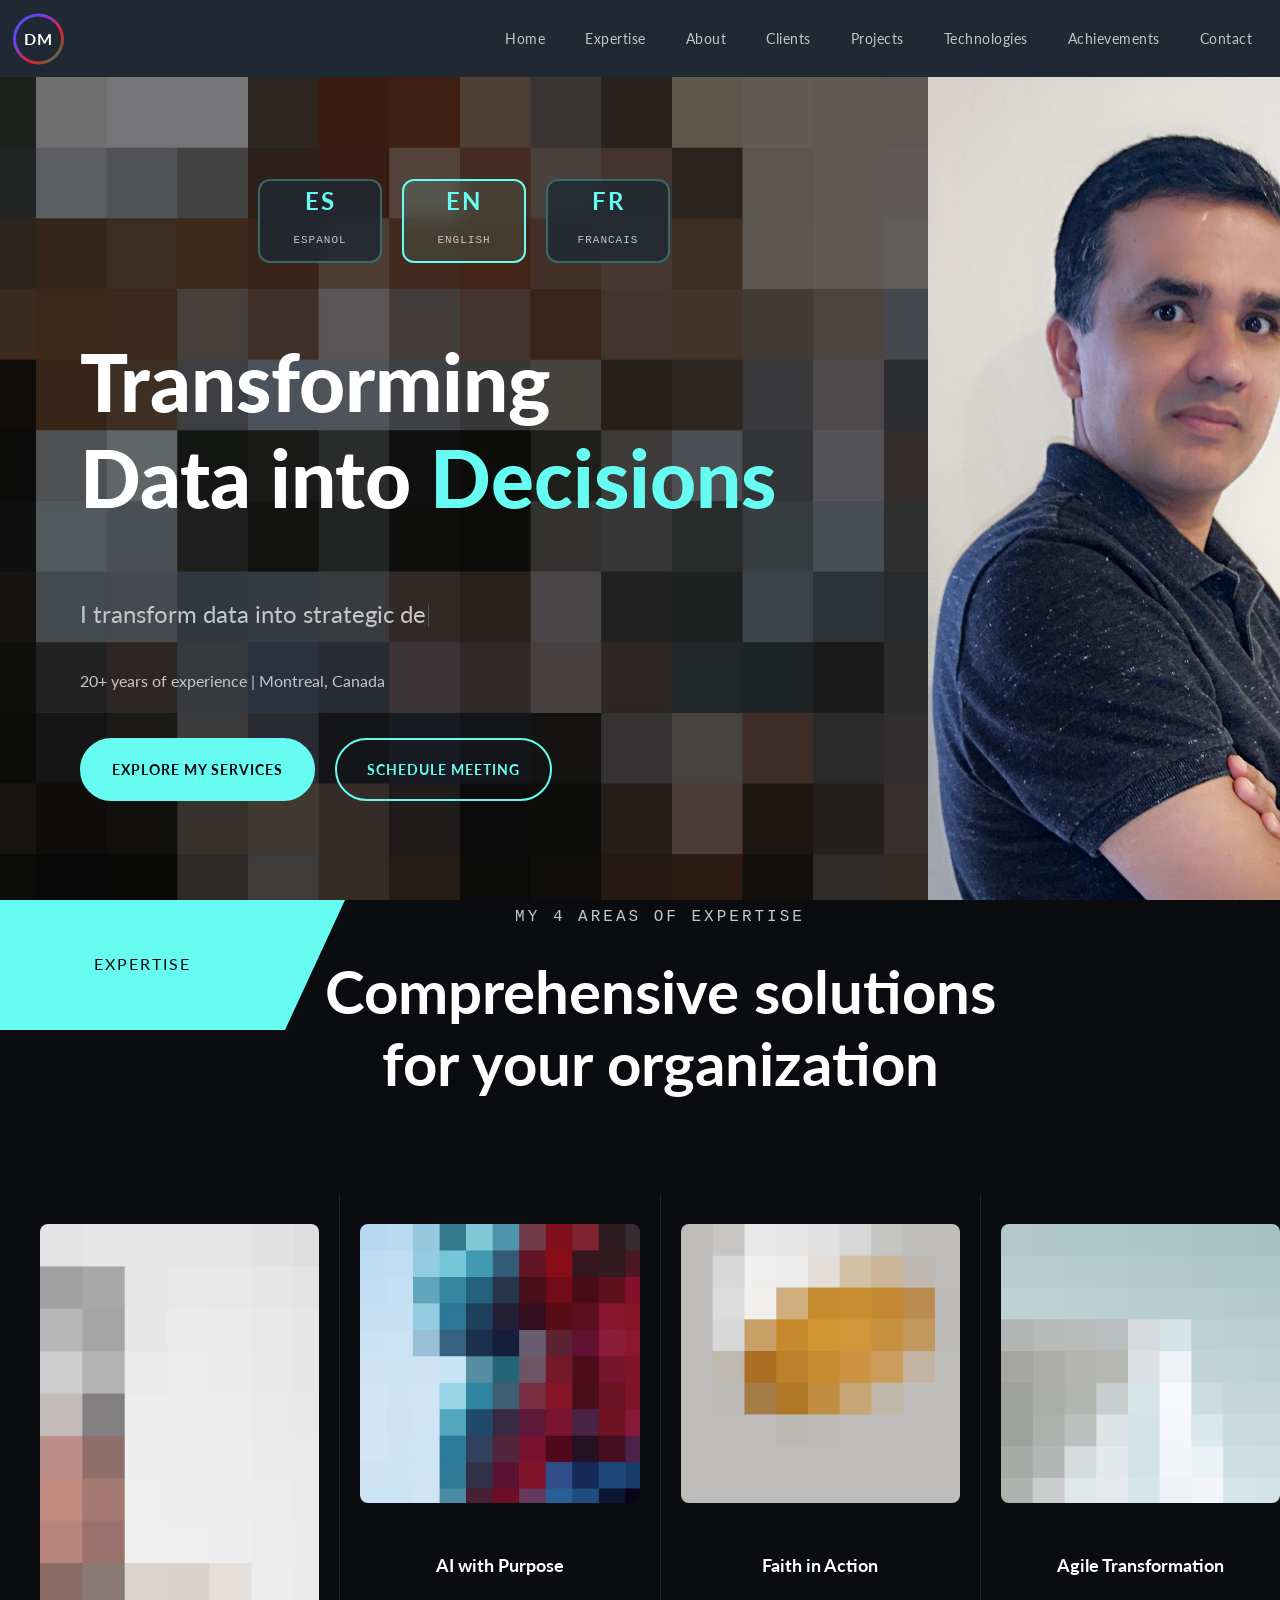
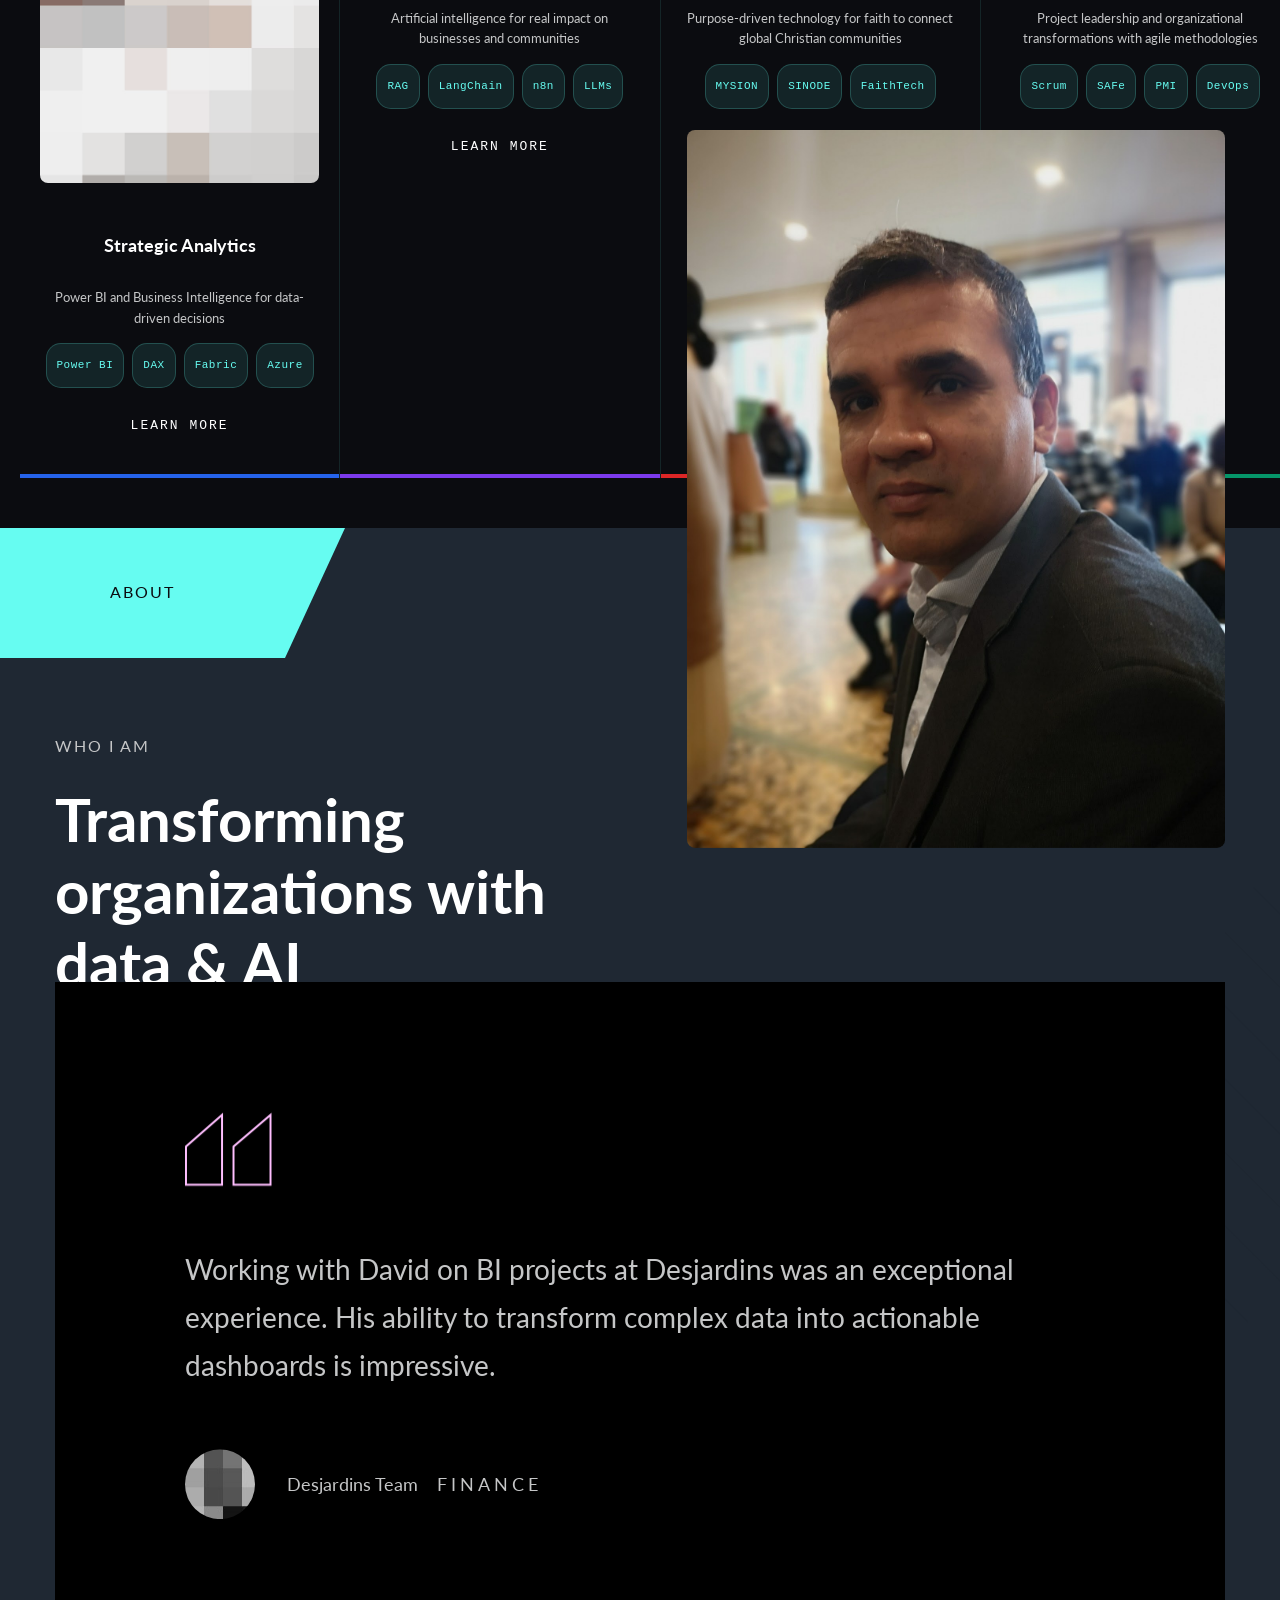
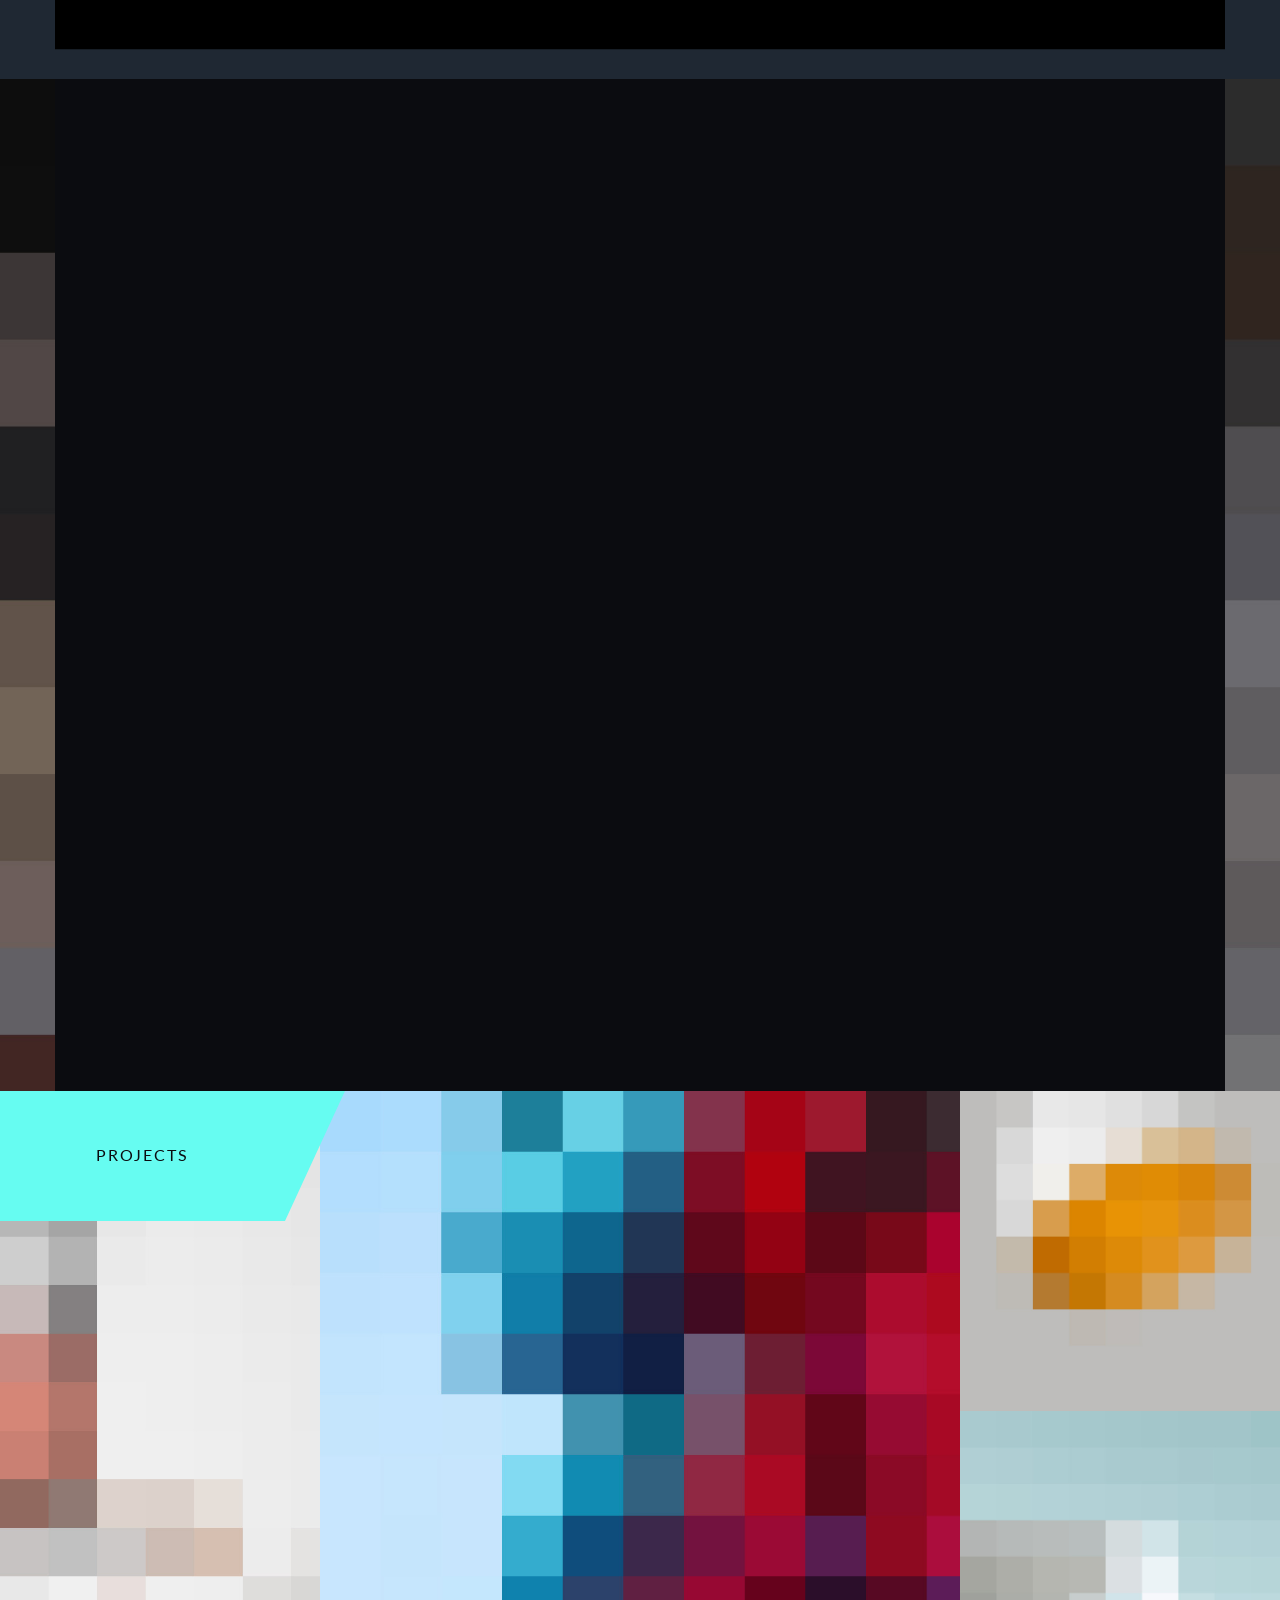
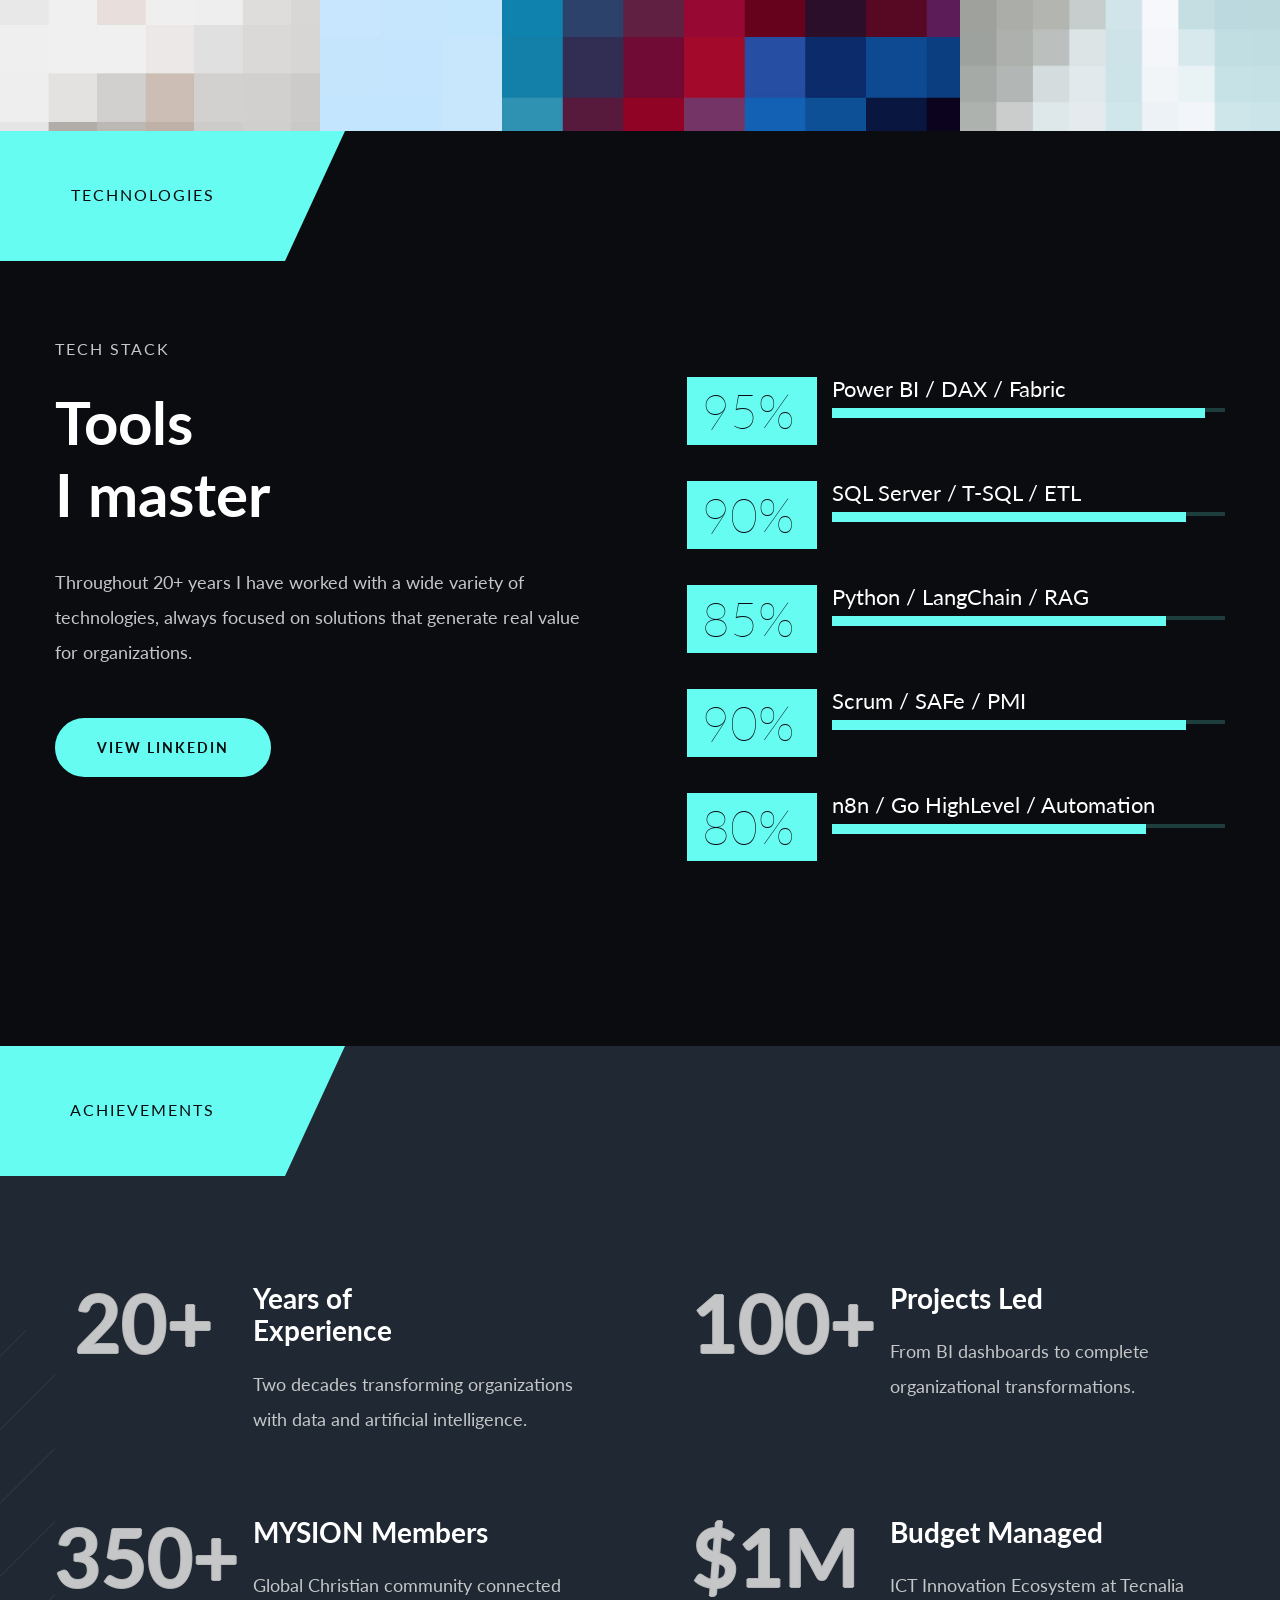
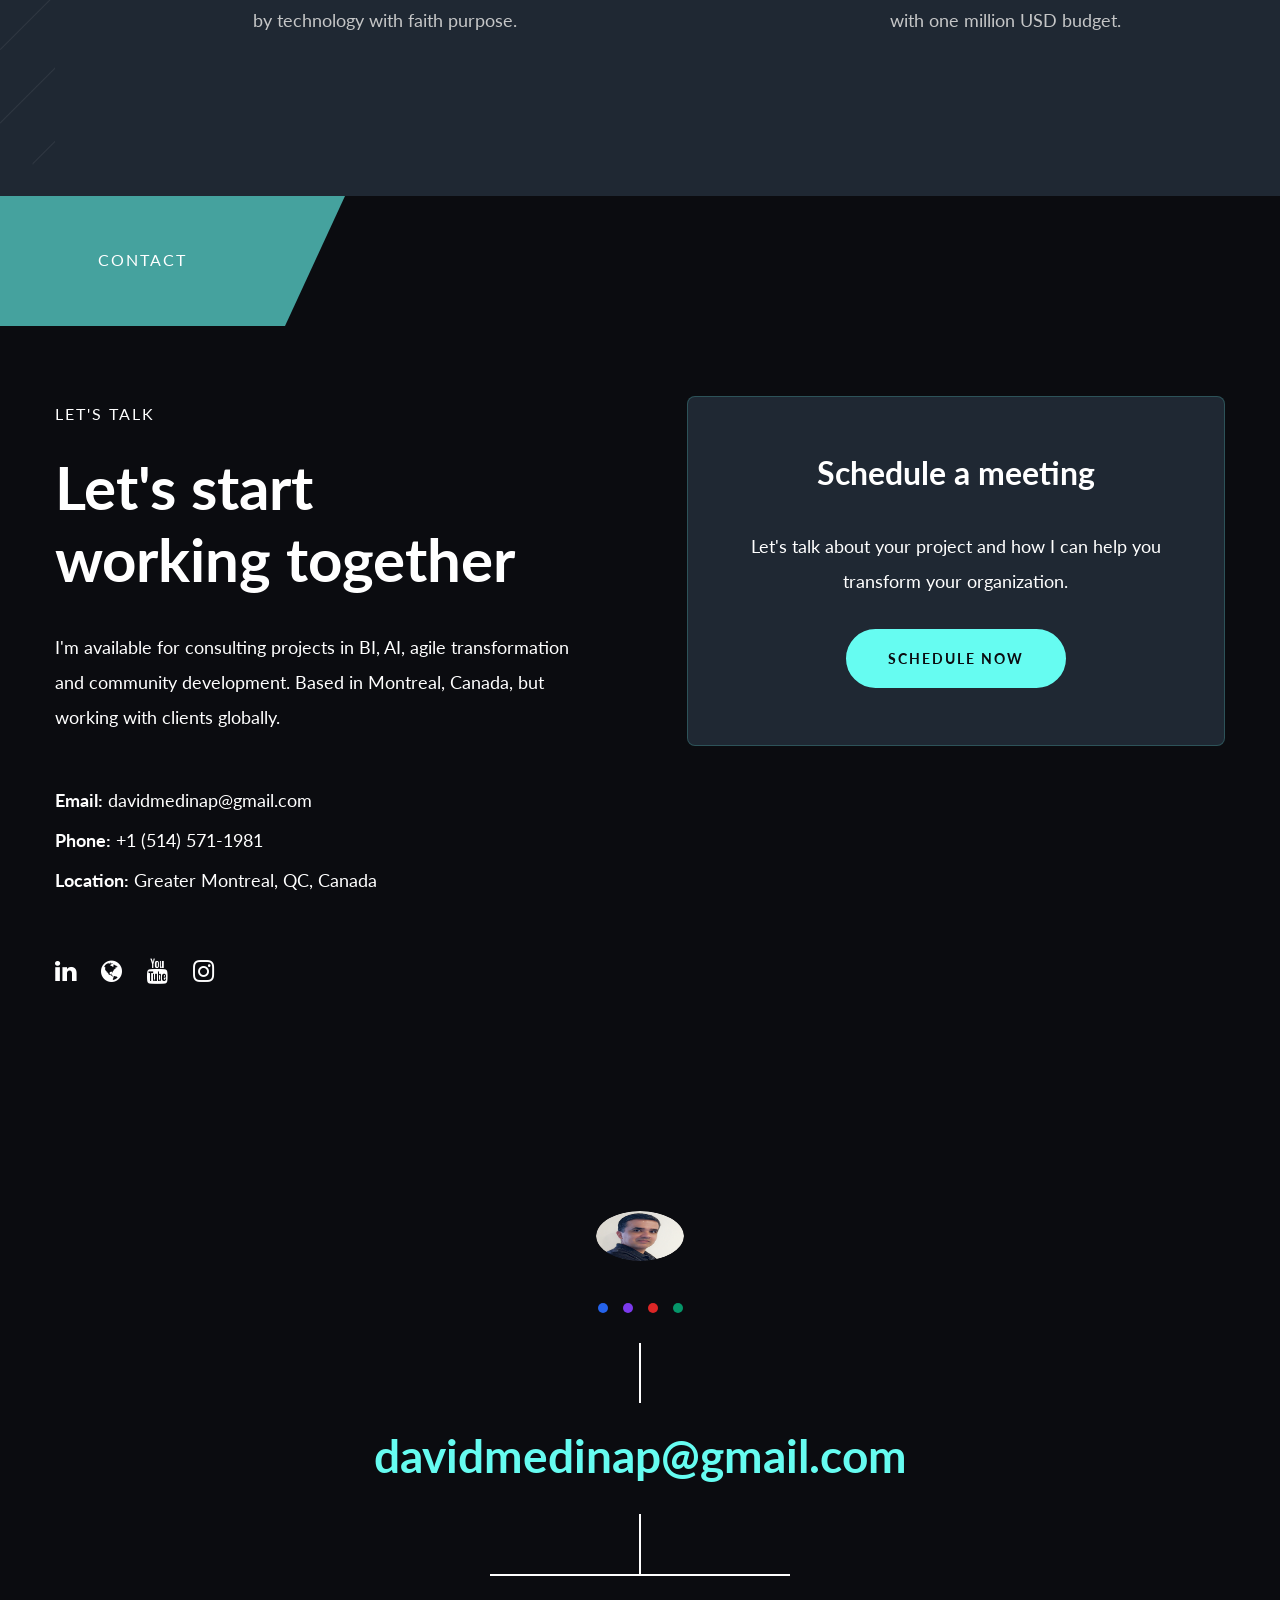
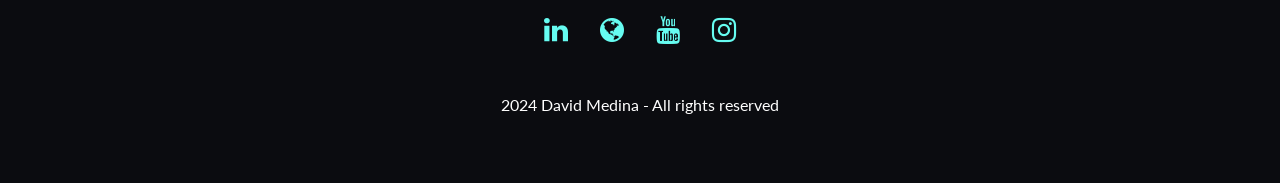
==== commit dc20c4aa: "Redesign hero section: split-screen layout with photo and animated text - Implement hero split-scree" ====
--- a/web-output/seppo-davidmedina/en/index.html
+++ b/web-output/seppo-davidmedina/en/index.html
@@ -66,41 +66,64 @@
 
             <div id="content" class="site-content center-relative">
 
-                <!-- Home Section -->
-                <div id="home" class="section no-page-title" style="background-image: url('../assets/images/hero_image_01.jpg');">
-                    <div class="section-wrapper block content-1170 center-relative">
-                        <div class="content-wrapper">
-                            <!-- Language Selector - Big Buttons -->
-                            <div class="lang-selector-hero">
-                                <a href="../es/index.html">
-                                    <span class="lang-code">ES</span>
-                                    <span class="lang-name">Espanol</span>
-                                </a>
-                                <a href="../en/index.html" class="active">
-                                    <span class="lang-code">EN</span>
-                                    <span class="lang-name">English</span>
-                                </a>
-                                <a href="../fr/index.html">
-                                    <span class="lang-code">FR</span>
-                                    <span class="lang-name">Francais</span>
-                                </a>
-                            </div>
-
-                            <h1 class="big-text">
-                                Transforming<br>
-                                Data into <span style="color: #66FCF1;">Decisions</span>
-                            </h1>
-                            <p style="color: #fff; font-size: 22px; margin-bottom: 30px;">
-                                Senior BI Developer & AI Context Engineering Architect<br>
-                                <span style="color: #b3b3b3;">20+ years of experience | Montreal, Canada</span>
-                            </p>
-                            <div class="button-holder text-left">
-                                <a href="#expertise" class="button">EXPLORE MY SERVICES</a>
-                                <a href="https://zcal.co/i/1mbSU6B9" target="_blank" class="button" style="background: transparent; border-color: #fff; color: #fff; margin-left: 15px;">SCHEDULE MEETING</a>
-                            </div>
-                        </div>
-                    </div>
-                </div>
+                <!-- Home Section - Hero Split Screen -->
+                <div id="home" class="hero-split">
+                    <div class="hero-content">
+                        <!-- Language Selector - Big Buttons -->
+                        <div class="lang-selector-hero">
+                            <a href="../es/index.html">
+                                <span class="lang-code">ES</span>
+                                <span class="lang-name">Espanol</span>
+                            </a>
+                            <a href="../en/index.html" class="active">
+                                <span class="lang-code">EN</span>
+                                <span class="lang-name">English</span>
+                            </a>
+                            <a href="../fr/index.html">
+                                <span class="lang-code">FR</span>
+                                <span class="lang-name">Francais</span>
+                            </a>
+                        </div>
+
+                        <h1 class="big-text">
+                            Transforming<br>
+                            Data into <span>Decisions</span>
+                        </h1>
+
+                        <p class="hero-subtitle">
+                            <span class="typed-strings" style="display: none;">
+                                <span>I transform data into strategic decisions</span>
+                                <span>I create AI solutions with purpose</span>
+                                <span>I lead agile digital transformation</span>
+                            </span>
+                            <span class="typed"></span>
+                        </p>
+
+                        <p class="hero-meta">
+                            20+ years of experience | Montreal, Canada
+                        </p>
+
+                        <div class="hero-buttons">
+                            <a href="#expertise" class="button">EXPLORE MY SERVICES</a>
+                            <a href="https://zcal.co/i/1mbSU6B9" target="_blank" class="button outline">SCHEDULE MEETING</a>
+                        </div>
+                    </div>
+
+                    <div class="hero-photo" style="background-image: url('../assets/img/david/IMG_20201122_152040.jpg');"></div>
+                </div>
+
+                <!-- Typed.js Script -->
+                <script src="../assets/js/typed.js"></script>
+                <script>
+                    var typed = new Typed('.typed', {
+                        stringsElement: '.typed-strings',
+                        typeSpeed: 50,
+                        backSpeed: 30,
+                        backDelay: 2000,
+                        loop: true,
+                        cursorChar: '|'
+                    });
+                </script>
 
                 <!-- Expertise Section - 4 Fronts -->
                 <div id="expertise" class="section">
--- a/web-output/seppo-davidmedina/assets/css/custom-david.css
+++ b/web-output/seppo-davidmedina/assets/css/custom-david.css
@@ -225,14 +225,153 @@
 }
 
 /* ===================================
-    Hero Section
+    Hero Section - Split Screen Layout
 ====================================== */
 #home {
+    background-color: var(--bg-primary) !important;
+}
+
+.hero-split {
+    display: flex;
+    min-height: 100vh;
     background-color: var(--bg-primary);
 }
 
+.hero-content {
+    flex: 0 0 60%;
+    display: flex;
+    flex-direction: column;
+    justify-content: center;
+    padding: 60px 80px;
+}
+
+.hero-photo {
+    flex: 0 0 40%;
+    background-size: cover;
+    background-position: center top;
+    background-repeat: no-repeat;
+}
+
+#home .big-text {
+    color: var(--text-primary);
+    margin-bottom: 30px;
+}
+
 #home .big-text span {
     color: var(--accent-primary) !important;
+}
+
+.hero-subtitle {
+    font-size: 24px;
+    color: var(--text-secondary);
+    margin: 20px 0 30px 0;
+    font-family: var(--font-primary);
+    line-height: 1.6;
+}
+
+.typed-cursor {
+    color: var(--accent-primary);
+    font-weight: 100;
+    animation: blink 0.7s infinite;
+}
+
+@keyframes blink {
+    0%, 49% { opacity: 1; }
+    50%, 100% { opacity: 0; }
+}
+
+.hero-meta {
+    font-size: 16px;
+    color: var(--text-secondary);
+    margin-bottom: 40px;
+    font-family: var(--font-primary);
+}
+
+.hero-buttons {
+    display: flex;
+    gap: 20px;
+    flex-wrap: wrap;
+}
+
+.hero-buttons .button {
+    font-family: var(--font-primary) !important;
+    font-weight: 700 !important;
+    padding: 12px 30px !important;
+    letter-spacing: 1px;
+}
+
+.hero-buttons .button.outline {
+    background-color: transparent !important;
+    color: var(--accent-primary) !important;
+    border: 2px solid var(--accent-primary) !important;
+}
+
+.hero-buttons .button.outline:hover {
+    background-color: rgba(102, 252, 241, 0.15) !important;
+}
+
+/* Responsive - Hero Split */
+@media (max-width: 1200px) {
+    .hero-content {
+        flex: 0 0 55%;
+        padding: 60px 60px;
+    }
+
+    .hero-photo {
+        flex: 0 0 45%;
+    }
+
+    .hero-subtitle {
+        font-size: 20px;
+    }
+}
+
+@media (max-width: 992px) {
+    .hero-split {
+        flex-direction: column-reverse;
+    }
+
+    .hero-content,
+    .hero-photo {
+        flex: 1;
+    }
+
+    .hero-content {
+        padding: 80px 60px;
+        justify-content: flex-end;
+    }
+
+    .hero-photo {
+        min-height: 50vh;
+    }
+
+    .hero-buttons {
+        flex-direction: column;
+    }
+
+    .hero-buttons .button {
+        width: 100%;
+        text-align: center;
+    }
+}
+
+@media (max-width: 600px) {
+    .hero-content {
+        padding: 60px 30px;
+        justify-content: center;
+    }
+
+    #home .big-text {
+        font-size: 32px;
+    }
+
+    .hero-subtitle {
+        font-size: 18px;
+    }
+
+    .hero-photo {
+        min-height: 40vh;
+    }
 }
 
 /* Button Styles - Override ALL template buttons */
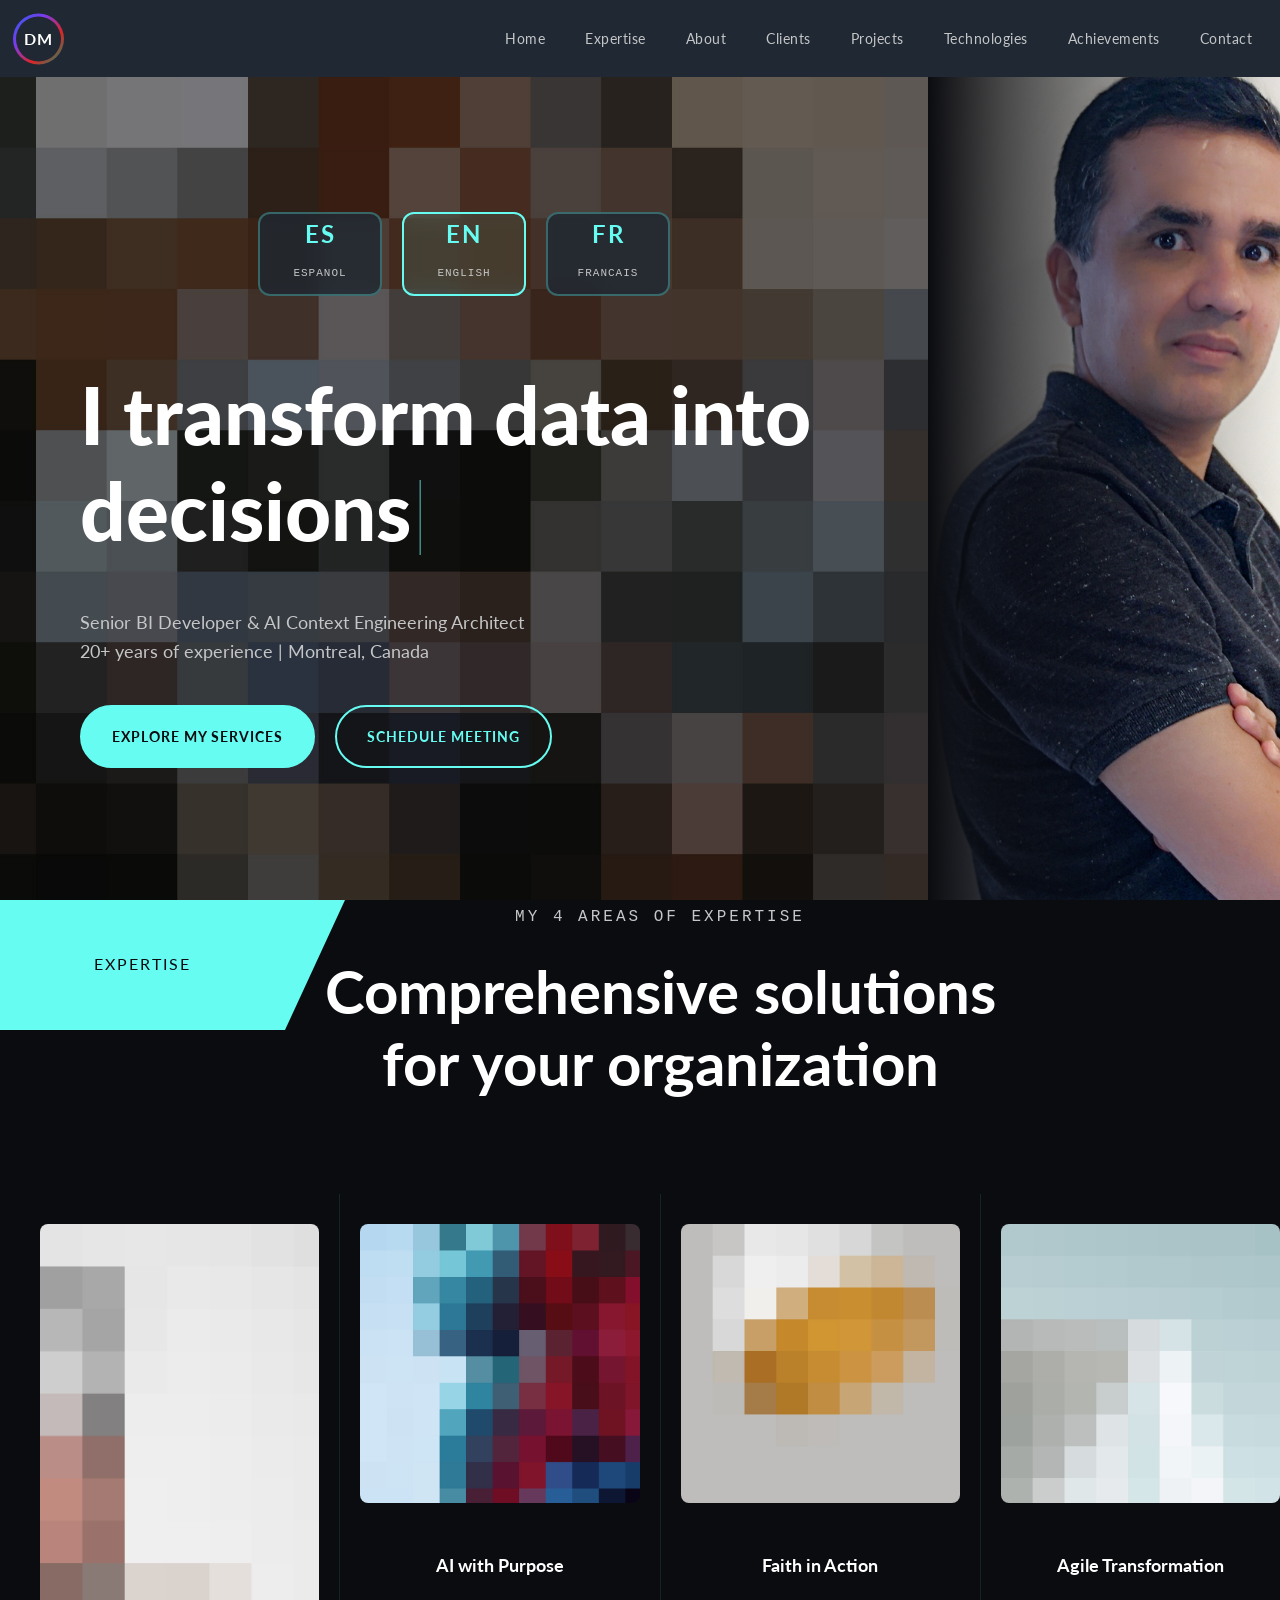
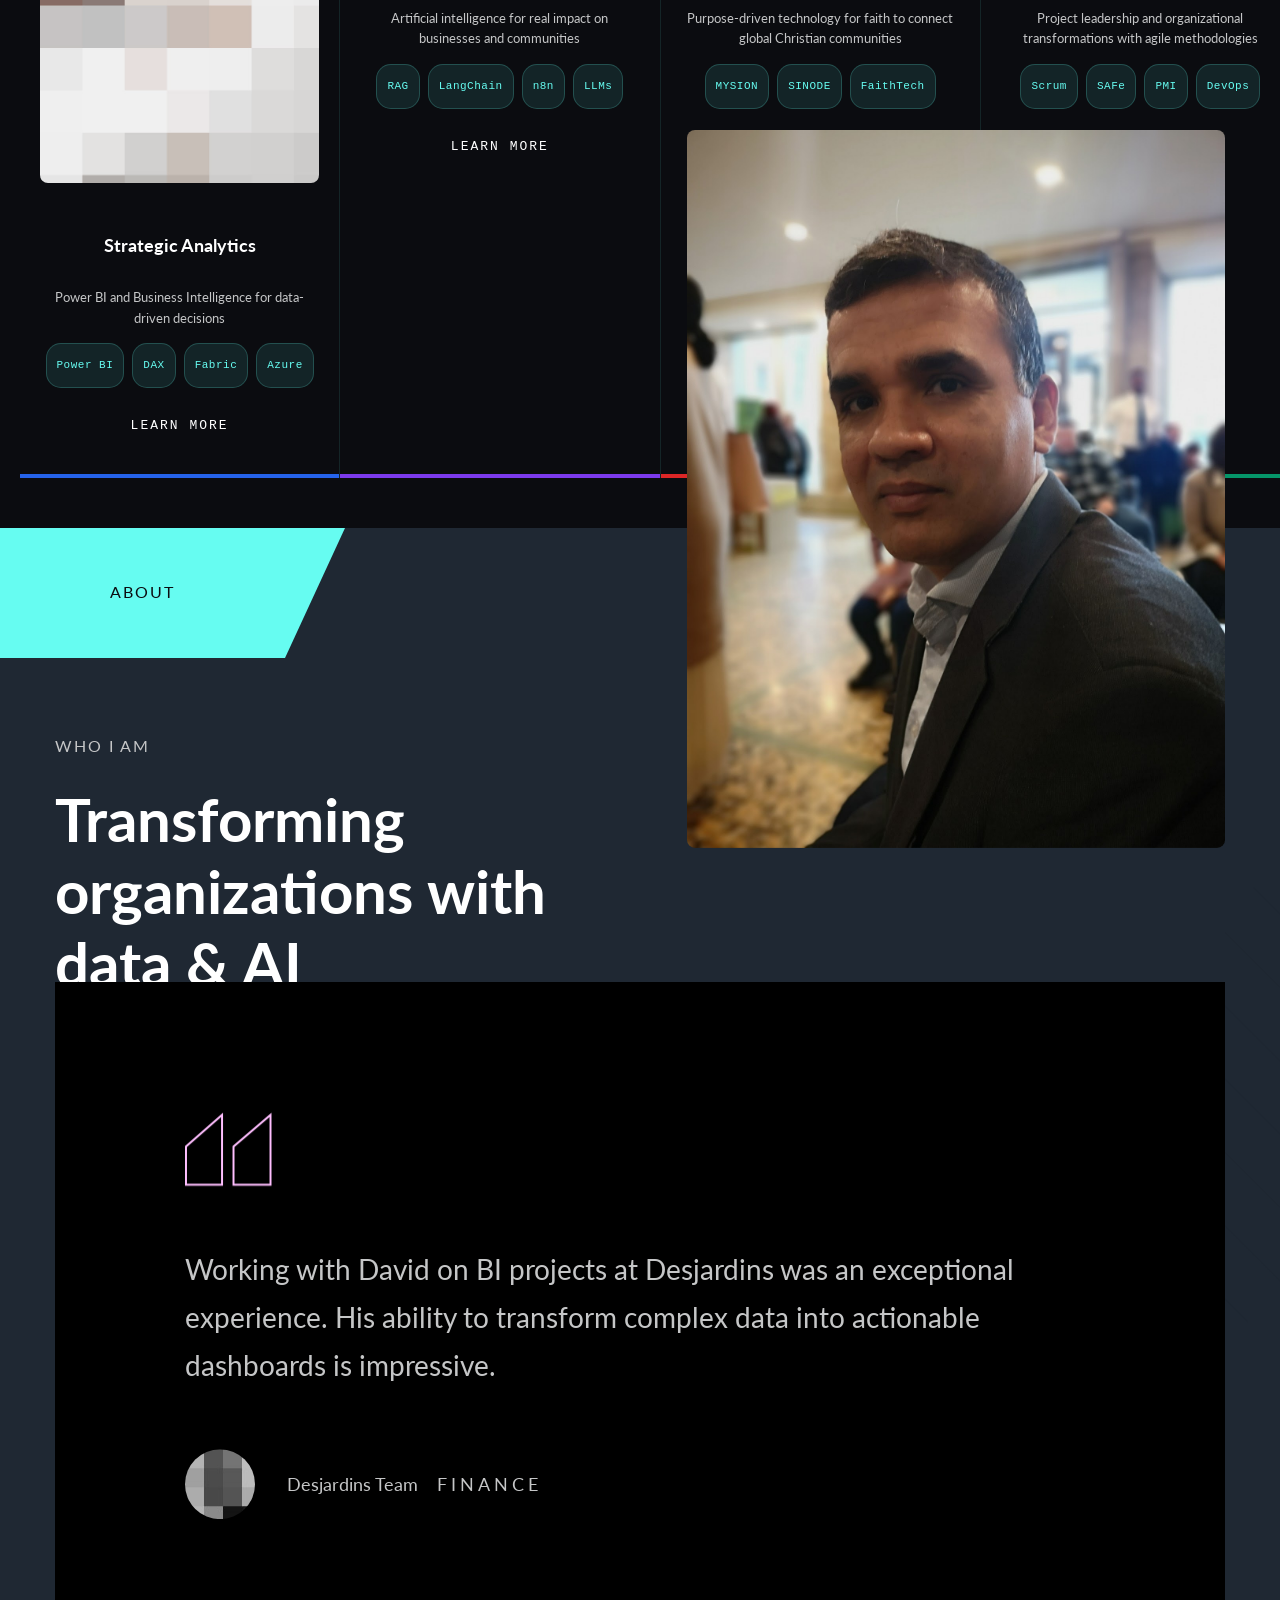
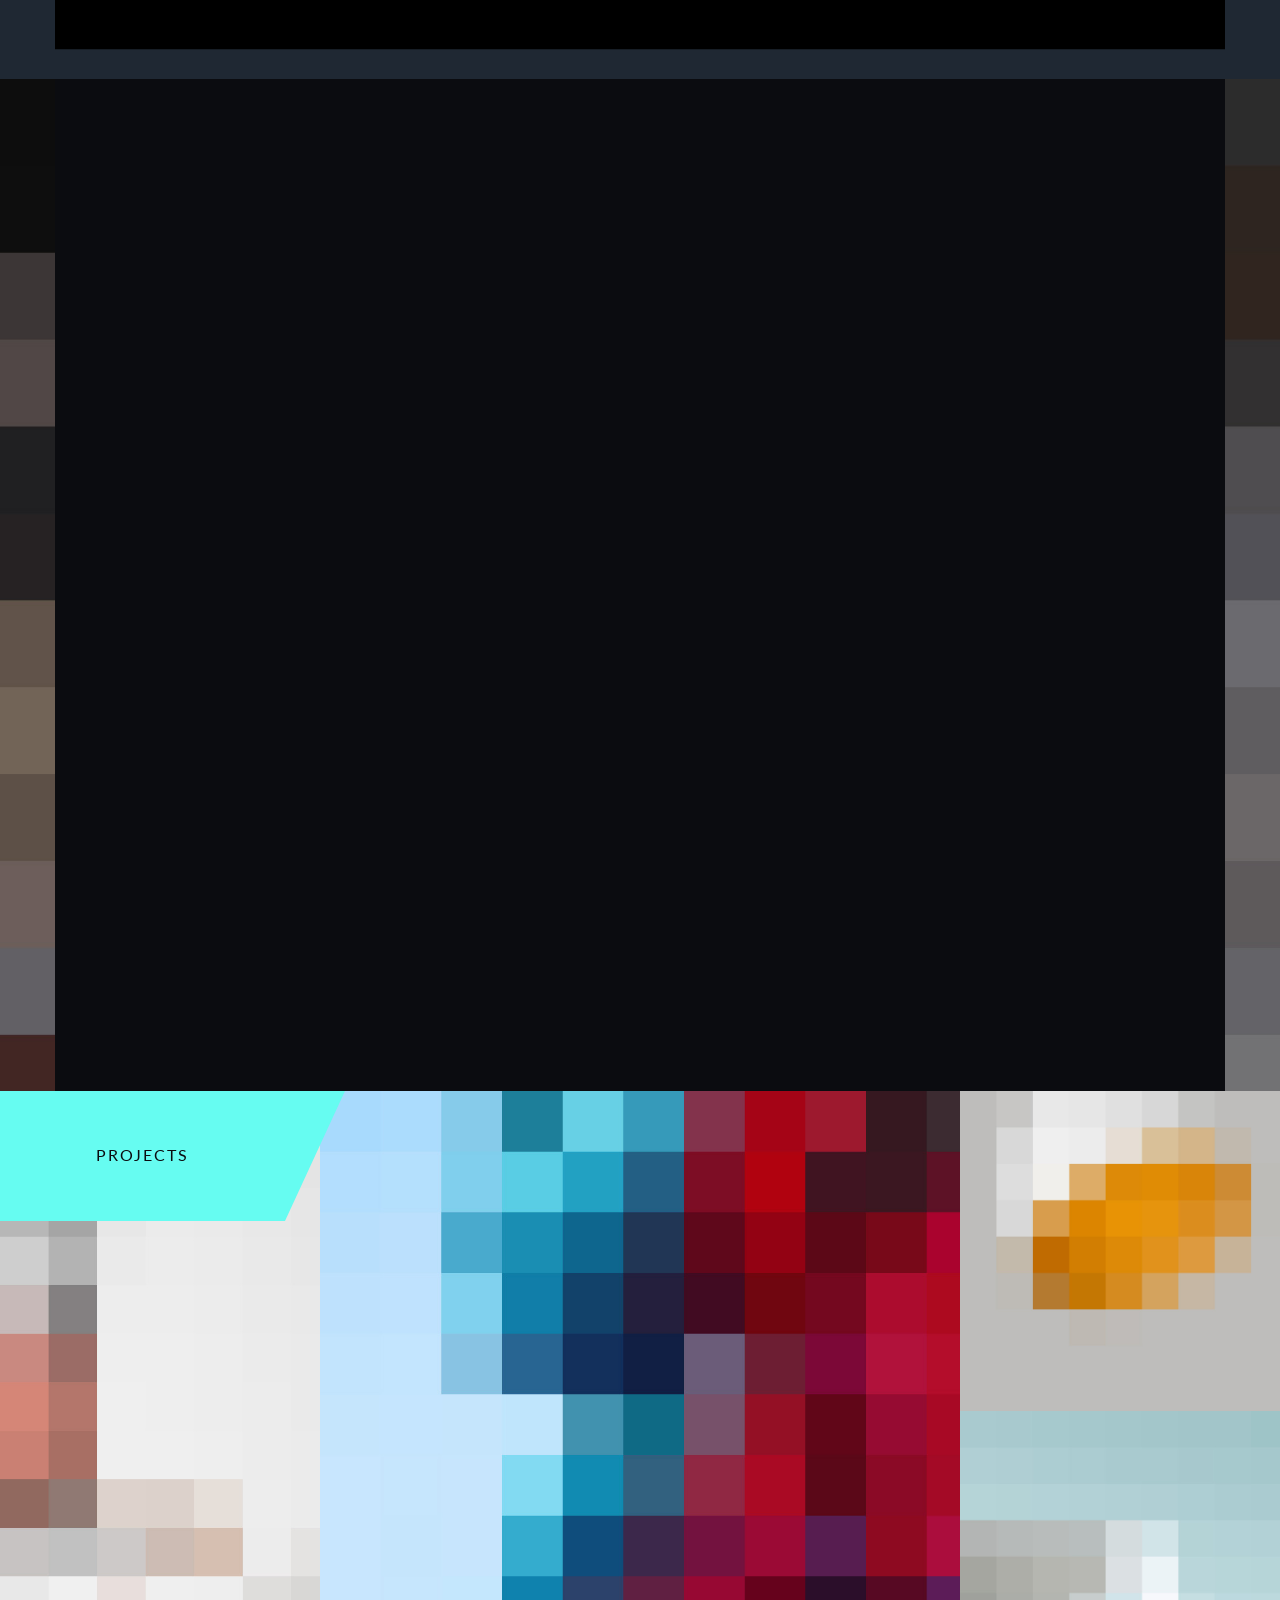
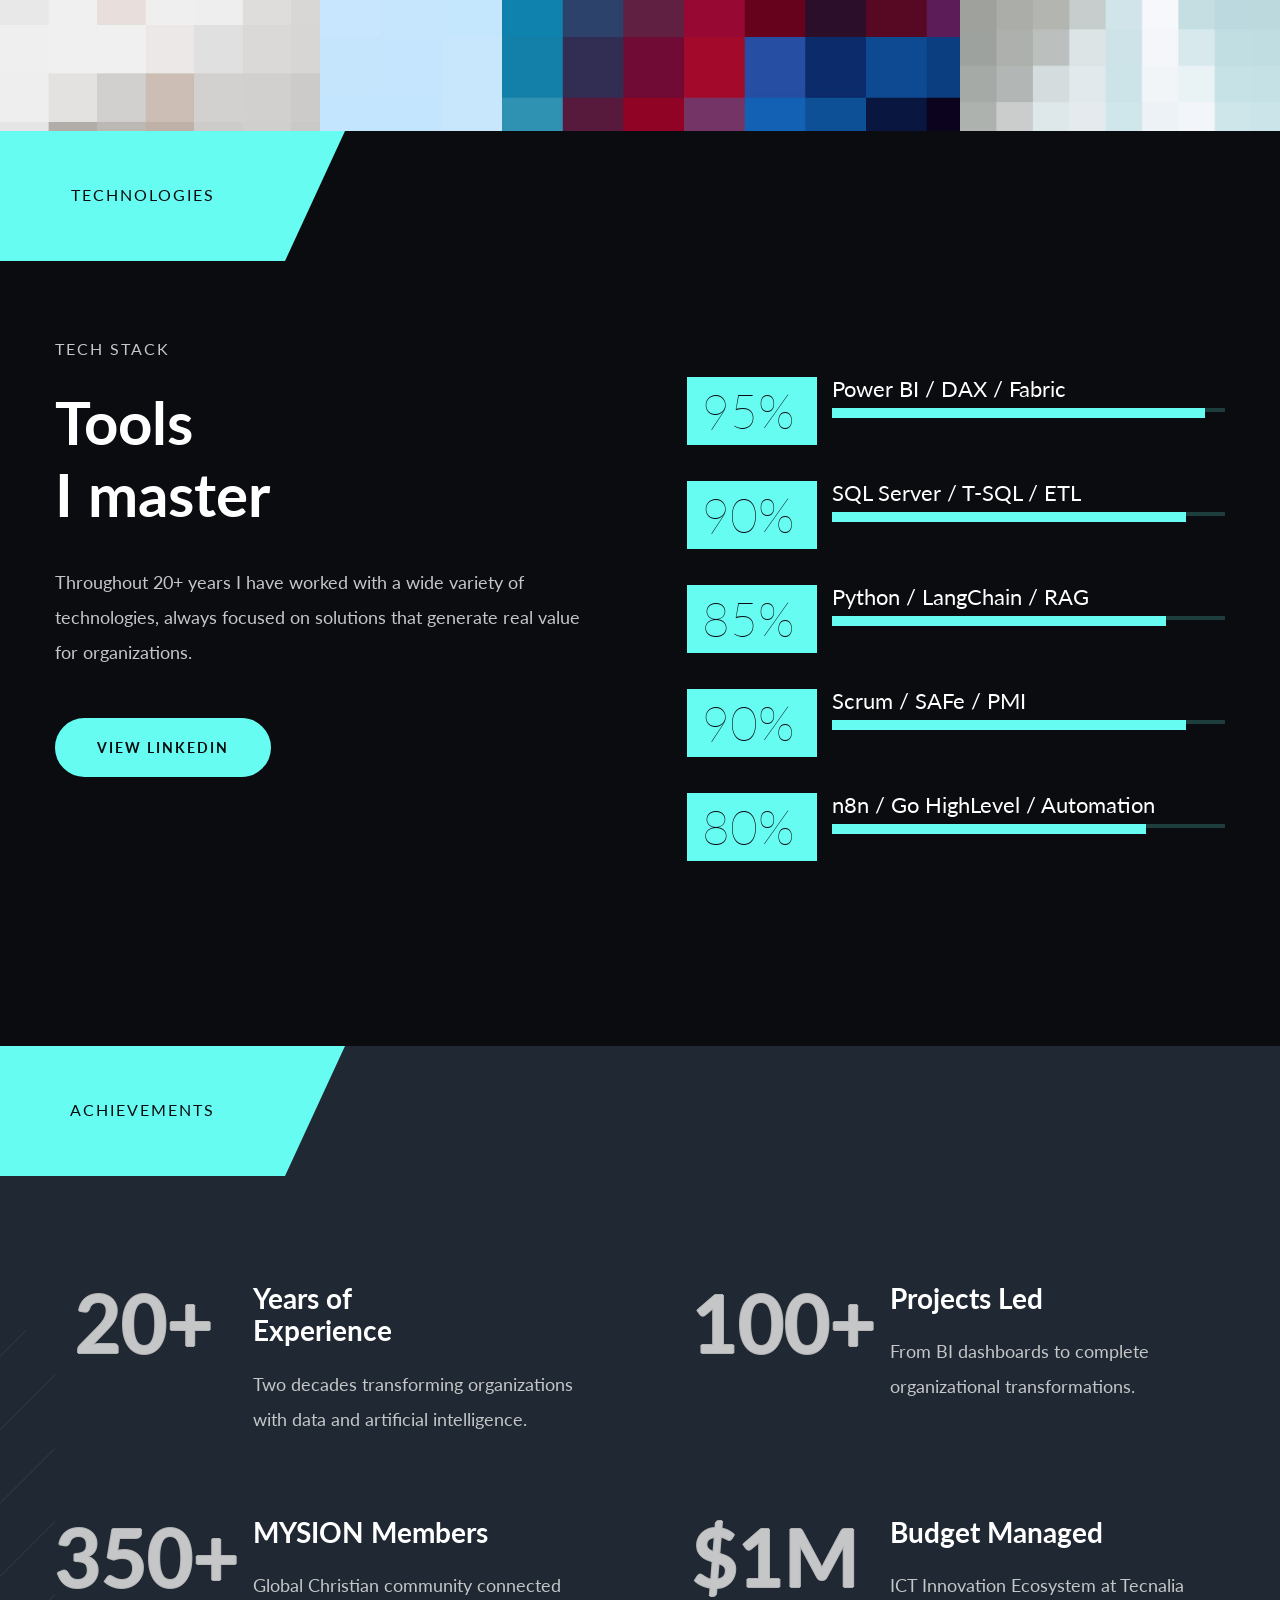
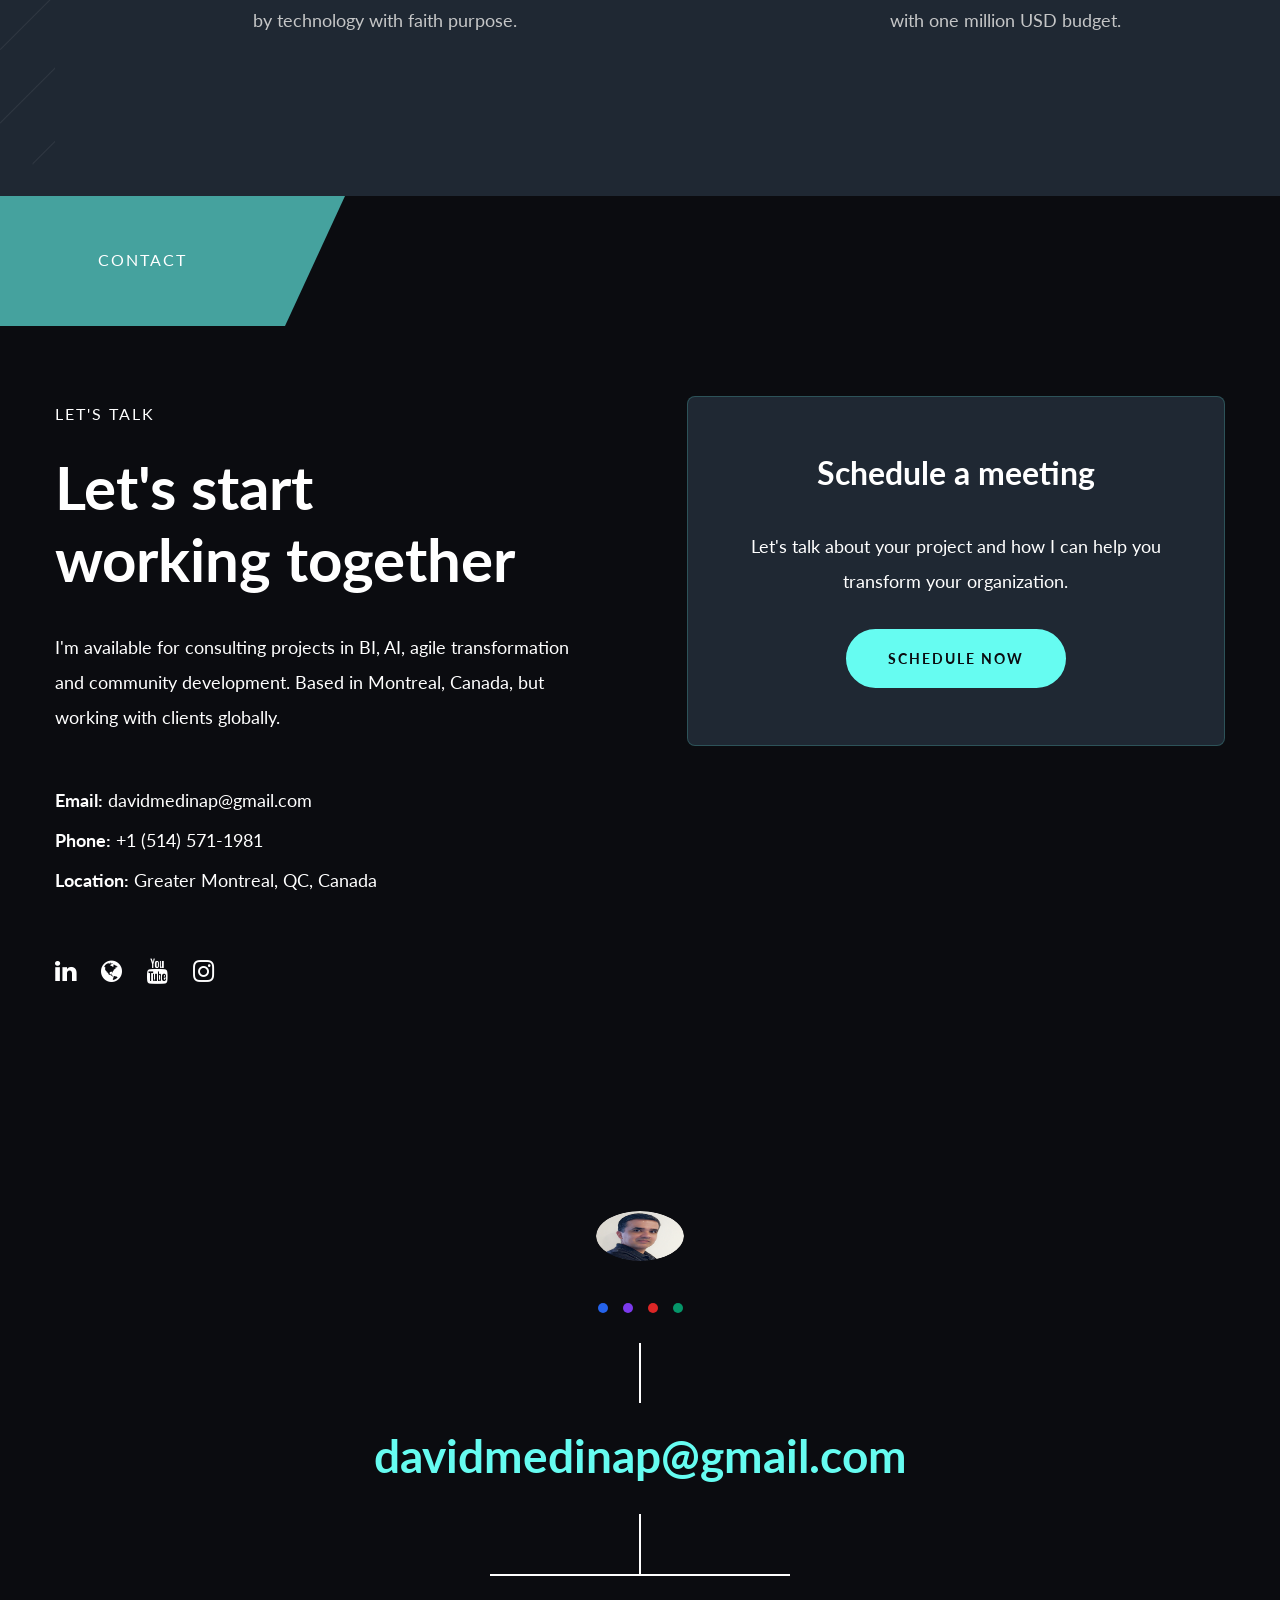
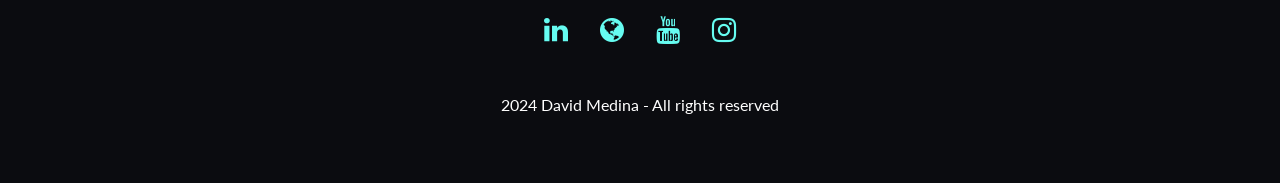
==== commit 8c36731b: "Fix hero section: photo overlay and animated title text Photo fixes: - Add gradient overlay to blend" ====
--- a/web-output/seppo-davidmedina/en/index.html
+++ b/web-output/seppo-davidmedina/en/index.html
@@ -86,20 +86,16 @@
                         </div>
 
                         <h1 class="big-text">
-                            Transforming<br>
-                            Data into <span>Decisions</span>
-                        </h1>
-
-                        <p class="hero-subtitle">
                             <span class="typed-strings" style="display: none;">
-                                <span>I transform data into strategic decisions</span>
+                                <span>I transform data into decisions</span>
                                 <span>I create AI solutions with purpose</span>
                                 <span>I lead agile digital transformation</span>
                             </span>
                             <span class="typed"></span>
-                        </p>
+                        </h1>
 
                         <p class="hero-meta">
+                            Senior BI Developer & AI Context Engineering Architect<br>
                             20+ years of experience | Montreal, Canada
                         </p>
 
--- a/web-output/seppo-davidmedina/assets/css/custom-david.css
+++ b/web-output/seppo-davidmedina/assets/css/custom-david.css
@@ -248,25 +248,35 @@
 .hero-photo {
     flex: 0 0 40%;
     background-size: cover;
-    background-position: center top;
+    background-position: center center;
     background-repeat: no-repeat;
+    position: relative;
+}
+
+/* Overlay gradient to blend photo with dark background */
+.hero-photo::before {
+    content: '';
+    position: absolute;
+    top: 0;
+    left: 0;
+    width: 100%;
+    height: 100%;
+    background: linear-gradient(90deg,
+        var(--bg-primary) 0%,
+        rgba(11, 12, 16, 0.7) 15%,
+        rgba(11, 12, 16, 0.3) 40%,
+        transparent 70%);
+    z-index: 1;
 }
 
 #home .big-text {
     color: var(--text-primary);
     margin-bottom: 30px;
-}
-
-#home .big-text span {
-    color: var(--accent-primary) !important;
-}
-
-.hero-subtitle {
-    font-size: 24px;
-    color: var(--text-secondary);
-    margin: 20px 0 30px 0;
-    font-family: var(--font-primary);
-    line-height: 1.6;
+    min-height: 180px; /* Space for animated text */
+}
+
+#home .big-text .typed-cursor {
+    color: var(--accent-primary);
 }
 
 .typed-cursor {
@@ -281,10 +291,11 @@
 }
 
 .hero-meta {
-    font-size: 16px;
+    font-size: 18px;
     color: var(--text-secondary);
     margin-bottom: 40px;
     font-family: var(--font-primary);
+    line-height: 1.6;
 }
 
 .hero-buttons {
@@ -321,8 +332,8 @@
         flex: 0 0 45%;
     }
 
-    .hero-subtitle {
-        font-size: 20px;
+    #home .big-text {
+        min-height: 150px;
     }
 }
 
@@ -343,6 +354,17 @@
 
     .hero-photo {
         min-height: 50vh;
+    }
+
+    .hero-photo::before {
+        background: linear-gradient(180deg,
+            transparent 0%,
+            rgba(11, 12, 16, 0.5) 70%,
+            var(--bg-primary) 100%);
+    }
+
+    #home .big-text {
+        min-height: 120px;
     }
 
     .hero-buttons {
@@ -362,15 +384,16 @@
     }
 
     #home .big-text {
-        font-size: 32px;
-    }
-
-    .hero-subtitle {
-        font-size: 18px;
+        font-size: 28px;
+        min-height: 100px;
     }
 
     .hero-photo {
         min-height: 40vh;
+    }
+
+    .hero-meta {
+        font-size: 16px;
     }
 }
 
